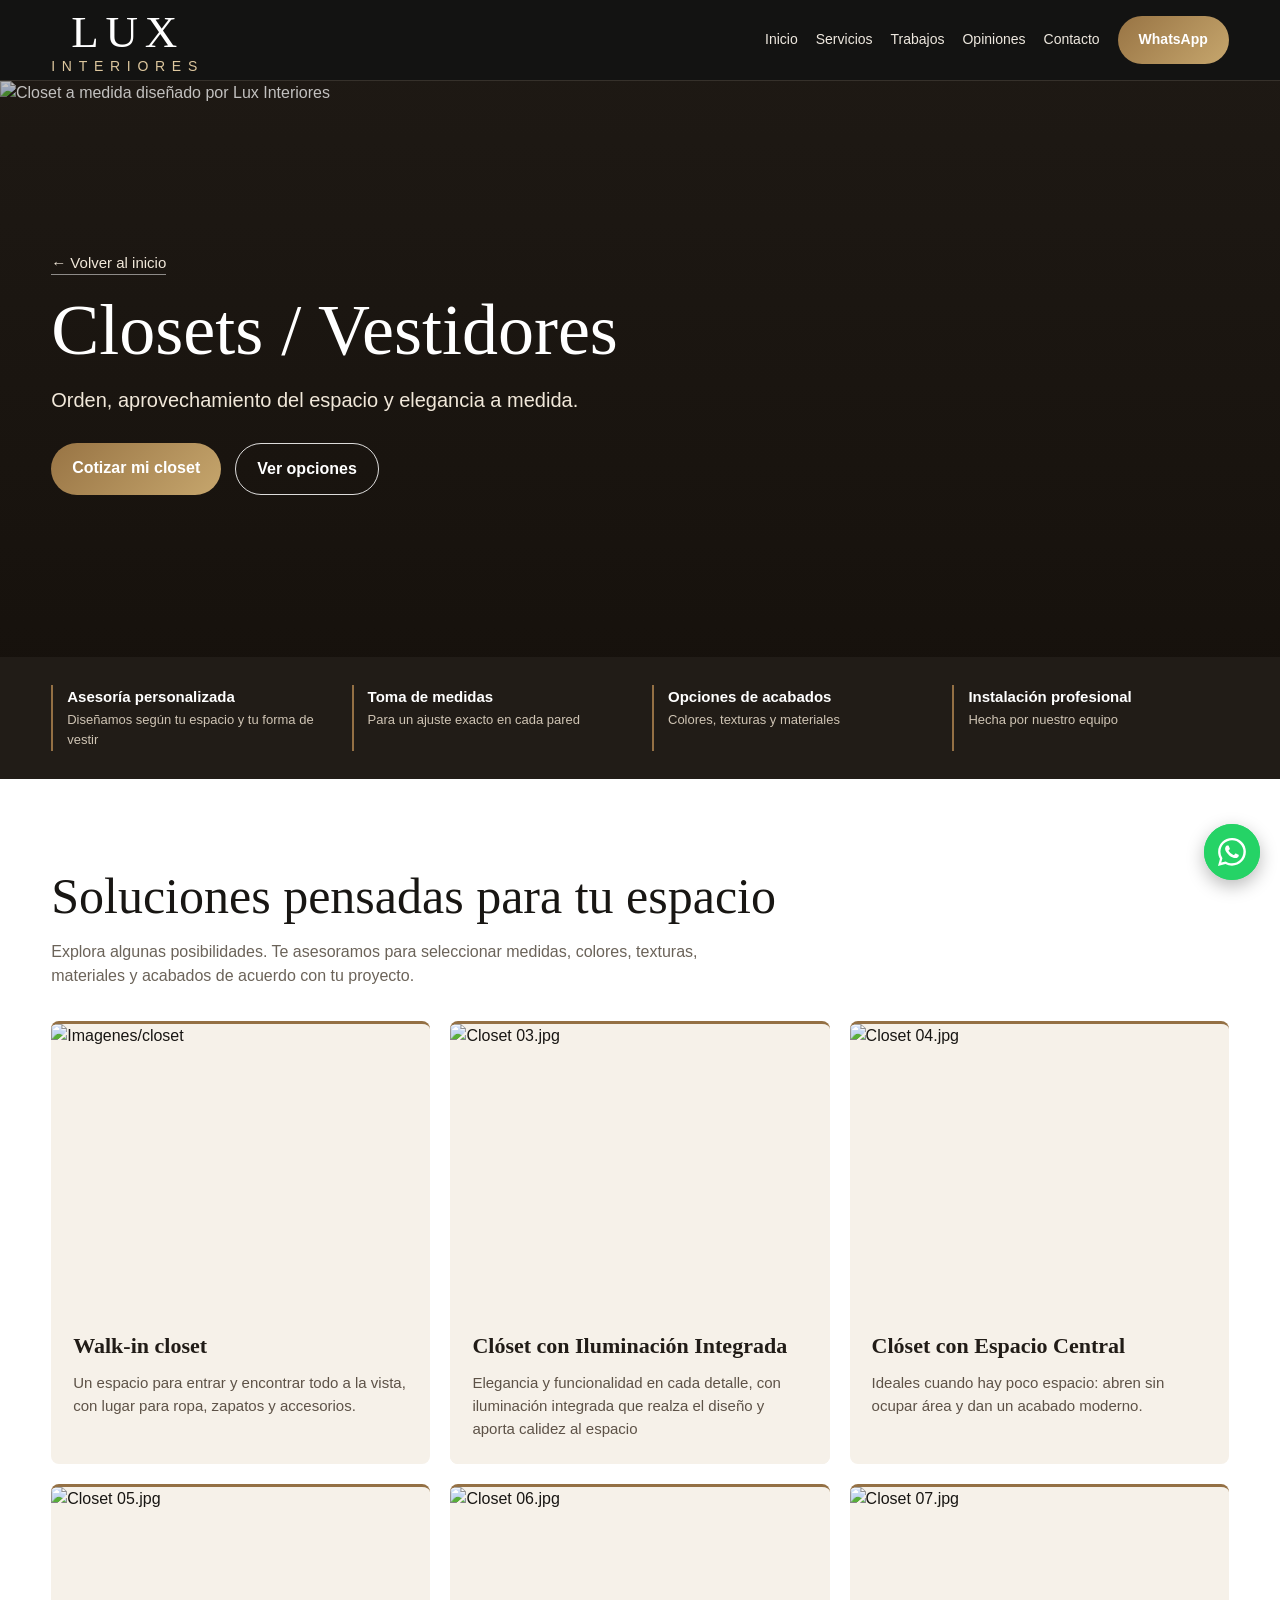
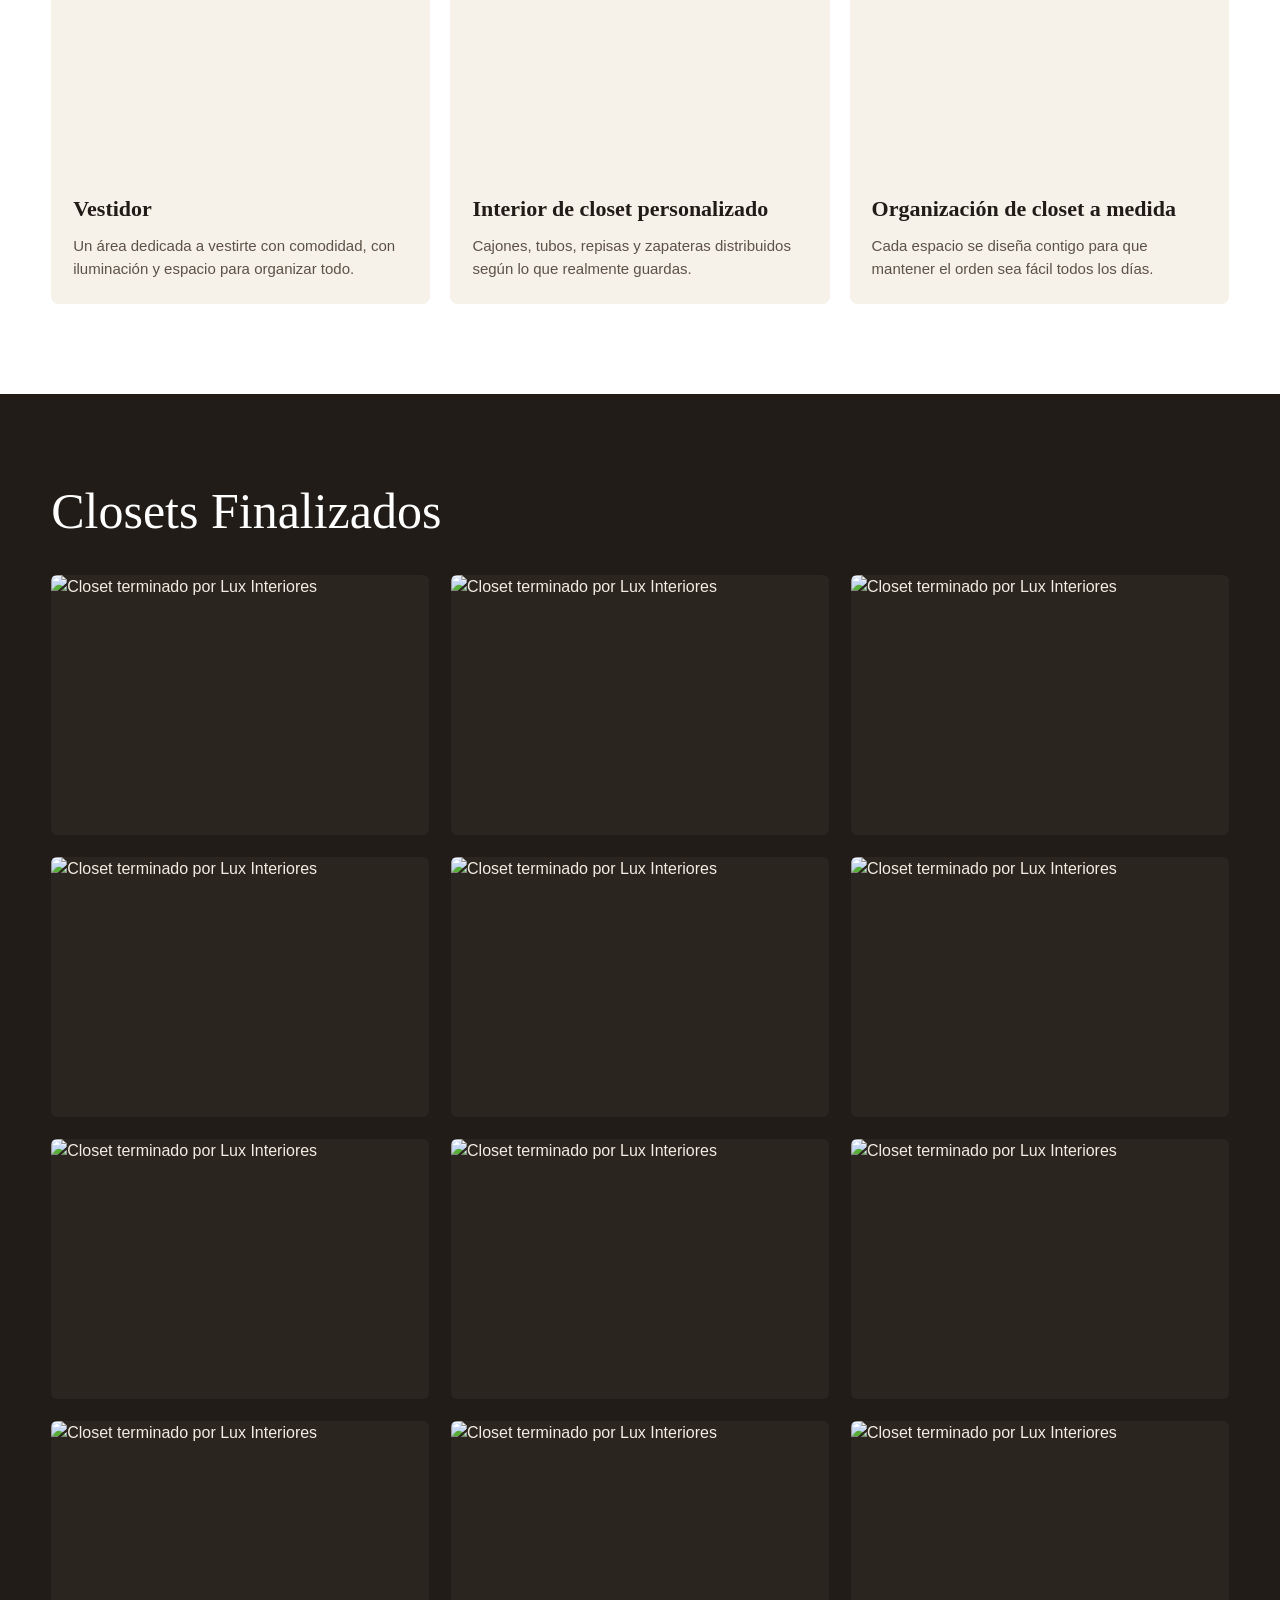
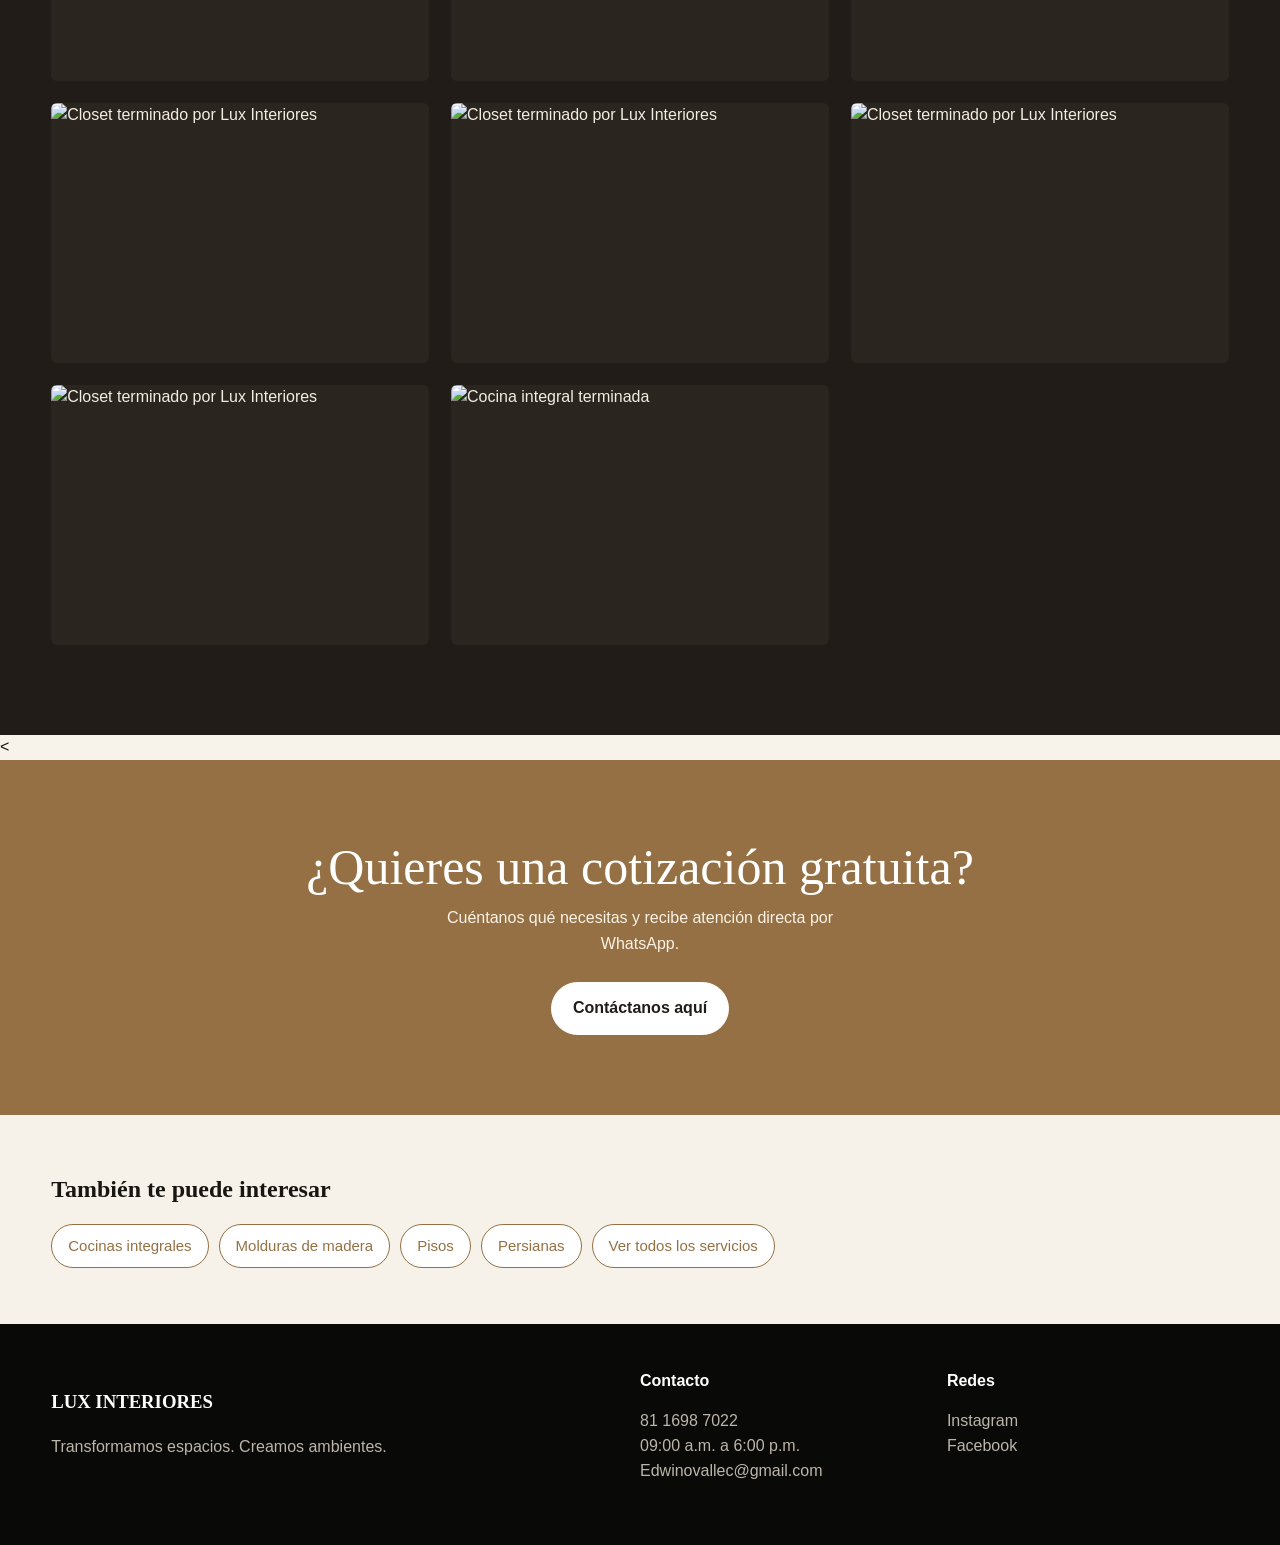
==== closets.html @ bff511b0 "Add files via upload" ====
<!doctype html>
<html lang="es">

<head>
    <meta charset="utf-8">
    <meta name="viewport" content="width=device-width,initial-scale=1">
    <title>Closets y vestidores en Monterrey | Lux Interiores</title>
    <meta name="description" content="Closets, walk-in closets, vestidores y puertas corredizas a la medida en Monterrey. Diseño, fabricación e instalación con Lux Interiores.">
    <link rel="stylesheet" href="styles.css">
    <link rel="stylesheet" href="nuevos-estilos.css">
</head>

<body>
    <header>
        <div class="wrap nav"><a class="logo" href="index.html">LUX<small>INTERIORES</small></a>
            <nav class="menu"><a href="index.html">Inicio</a><a href="index.html#servicios">Servicios</a><a
                    href="index.html#trabajos">Trabajos</a><a href="index.html#opiniones">Opiniones</a><a
                    href="index.html#contacto">Contacto</a><a class="btn" href="https://wa.me/528116987022"
                    target="_blank">WhatsApp</a></nav>
        </div>
    </header>
    <main>
        <section class="lx-hero sub">
            <img class="lx-hero-img" src="Imagenes/Closet 09.jpg" alt="Closet a medida diseñado por Lux Interiores">
            <div class="wrap lx-hero-copy">
                <a class="sp-back" href="index.html">← Volver al inicio</a>
                <h1>Closets / Vestidores</h1>
                <p>Orden, aprovechamiento del espacio y elegancia a medida.</p>
                <div class="lx-hero-btns">
                    <a class="btn" target="_blank"
                        href="https://wa.me/528116987022?text=Hola%2C%20estoy%20interesado%28a%29%20en%20recibir%20informaci%C3%B3n%20y%20una%20cotizaci%C3%B3n%20de%20Closets%20con%20Lux%20Interiores.">Cotizar
                        mi closet</a>
                    <a class="btn lx-outline" href="#opciones">Ver opciones</a>
                </div>
            </div>
        </section>

        <section class="lx-trust">
            <div class="wrap lx-trust-grid">
                <div><b>Asesoría personalizada</b><span>Diseñamos según tu espacio y tu forma de vestir</span></div>
                <div><b>Toma de medidas</b><span>Para un ajuste exacto en cada pared</span></div>
                <div><b>Opciones de acabados</b><span>Colores, texturas y materiales</span></div>
                <div><b>Instalación profesional</b><span>Hecha por nuestro equipo</span></div>
            </div>
        </section>

        <section id="opciones" class="sp-options">
            <div class="wrap">
                <div class="lx-head">
                    <h2>Soluciones pensadas para tu espacio</h2>
                    <p class="lead">Explora algunas posibilidades. Te asesoramos para seleccionar medidas, colores,
                        texturas, materiales y acabados de acuerdo con tu proyecto.</p>
                </div>
                <!-- Fotos de modelos: guarda cada una en Imagenes/ con el nombre indicado (o cambia el src). Mientras no exista, se muestra una foto provisional. -->
                <div class="sp-opts">
                    <article class="sp-opt">
                        <img src="Imagenes/Closet 13.jpg" alt="Imagenes/closet" loading="lazy"
                            onerror="this.onerror=null;this.src='Imagenes/closed'">
                        <div class="sp-opt-body">
                            <h3>Walk-in closet</h3>
                            <p>Un espacio para entrar y encontrar todo a la vista, con lugar para ropa, zapatos y accesorios.</p>
                        </div>
                    </article>
                    <article class="sp-opt">
                        <img src="Imagenes/Closet 11.jpg" alt="Closet 03.jpg" loading="lazy"
                            onerror="this.onerror=null;this.src='Imagenes/Closet 09.jpg'">
                        <div class="sp-opt-body">
                            <h3>Clóset con Iluminación Integrada</h3>
                            <p>Elegancia y funcionalidad en cada detalle, con iluminación integrada que realza el diseño y aporta calidez al espacio</p>
                        </div>
                    </article>
                    <article class="sp-opt">
                        <img src="Imagenes/closed4.jpeg" alt="Closet 04.jpg" loading="lazy"
                            onerror="this.onerror=null;this.src='Imagenes/Closet 09.jpg'">
                        <div class="sp-opt-body">
                            <h3>Clóset con Espacio Central</h3>
                            <p>Ideales cuando hay poco espacio: abren sin ocupar área y dan un acabado moderno.</p>
                        </div>
                    </article>
                    <article class="sp-opt">
                        <img src="Imagenes/Closed1.jpeg" alt="Closet 05.jpg" loading="lazy"
                            onerror="this.onerror=null;this.src='Imagenes/Closet 09.jpg'">
                        <div class="sp-opt-body">
                            <h3>Vestidor</h3>
                            <p>Un área dedicada a vestirte con comodidad, con iluminación y espacio para organizar todo.</p>
                        </div>
                    </article>
                    <article class="sp-opt">
                        <img src="Imagenes/Closet 03.jpeg" alt="Closet 06.jpg" loading="lazy"
                            onerror="this.onerror=null;this.src='Imagenes/Closet 09.jpg'">
                        <div class="sp-opt-body">
                            <h3>Interior de closet personalizado</h3>
                            <p>Cajones, tubos, repisas y zapateras distribuidos según lo que realmente guardas.</p>
                        </div>
                    </article>
                    <article class="sp-opt">
                        <img src="Imagenes/closed2.jpeg" alt="Closet 07.jpg" loading="lazy"
                            onerror="this.onerror=null;this.src='Imagenes/Closet 09.jpg'">
                        <div class="sp-opt-body">
                            <h3>Organización de closet a medida</h3>
                            <p>Cada espacio se diseña contigo para que mantener el orden sea fácil todos los días.</p>
                        </div>
                    </article>
                </div>
            </div>
        </section>

      
        <section class="sp-gallery">
            <div class="wrap">
                <div class="lx-head"><h2>Closets Finalizados</h2></div>
                <div class="nx-gallery">
                    <figure>
                        <img src="Imagenes/Closet 01.jpeg" alt="Closet terminado por Lux Interiores" loading="lazy">
                    </figure>
                      <figure>
                        <img src="Imagenes/Closet 02.jpeg" alt="Closet terminado por Lux Interiores" loading="lazy">
                    </figure>
                      <figure>
                        <img src="Imagenes/Closet 03.jpeg" alt="Closet terminado por Lux Interiores" loading="lazy">
                    </figure>
                      <figure>
                        <img src="Imagenes/Closet 04.jpeg" alt="Closet terminado por Lux Interiores" loading="lazy">
                    </figure>
                      <figure>
                        <img src="Imagenes/Closet 05.jpeg" alt="Closet terminado por Lux Interiores" loading="lazy">
                    </figure>
                      <figure>
                        <img src="Imagenes/Closet 06.jpeg" alt="Closet terminado por Lux Interiores" loading="lazy">
                    </figure>
                      <figure>
                        <img src="Imagenes/Closet 07.jpeg" alt="Closet terminado por Lux Interiores" loading="lazy">
                    </figure>
                      <figure>
                        <img src="Imagenes/Closet 08.jpeg" alt="Closet terminado por Lux Interiores" loading="lazy">
                    </figure>
                     
                      <figure>
                        <img src="Imagenes/Closet 10.jpg" alt="Closet terminado por Lux Interiores" loading="lazy">
                    </figure>
                      <figure>
                        <img src="Imagenes/Closet 11.jpg" alt="Closet terminado por Lux Interiores" loading="lazy">
                    </figure>
                      <figure>
                        <img src="Imagenes/Closet 13.jpg" alt="Closet terminado por Lux Interiores" loading="lazy">
                    </figure>
                      <figure>
                        <img src="Imagenes/Closet 14.jpg" alt="Closet terminado por Lux Interiores" loading="lazy">
                    </figure>
                      <figure>
                        <img src="Imagenes/Closet 15.jpg" alt="Closet terminado por Lux Interiores" loading="lazy">
                    </figure>
                      <figure>
                        <img src="Imagenes/closed11.jpeg" alt="Closet terminado por Lux Interiores" loading="lazy">
                    </figure>
                      <figure>
                        <img src="Imagenes/Closed1.jpeg" alt="Closet terminado por Lux Interiores" loading="lazy">
                    </figure>
                      <figure>
                        <img src="Imagenes/closed2.jpeg" alt="Closet terminado por Lux Interiores" loading="lazy">
                        </figure>
                   <figure>
                        <img src="Imagenes/Lavaneta Closet.jpeg" alt="Cocina integral terminada" loading="lazy">
                    </figure>
                    
                </div>
            </div>
        </section>
      

        <      <section class="sp-cta">
            <div class="wrap">
                <h2>¿Quieres una cotización gratuita?</h2>
                <p>Cuéntanos qué necesitas y recibe atención directa por WhatsApp.</p>
                <a class="btn" target="_blank"
                    href="https://wa.me/528116987022?text=Hola%2C%20estoy%20interesado%28a%29%20en%20recibir%20informaci%C3%B3n%20y%20una%20cotizaci%C3%B3n%20de%20Persianas%20con%20Lux%20Interiores.">Contáctanos
                    aquí</a>
            </div>
        </section>

        <section class="sp-more">
            <div class="wrap">
                <h3>También te puede interesar</h3>
                <div class="sp-chips">
                    <a href="cocinas-integrales.html">Cocinas integrales</a>
                    <a href="molduras-de-madera.html">Molduras de madera</a>
                    <a href="pisos.html">Pisos</a>
                    <a href="persianas.html">Persianas</a>
                    <a href="index.html#servicios">Ver todos los servicios</a>
                </div>
            </div>
        </section>
    </main>
    <footer>
        <div class="wrap foot">
            <div>
                <h3 style="color:#fff;font-family:Georgia">LUX INTERIORES</h3>
                <p>Transformamos espacios. Creamos ambientes.</p>
            </div>
            <div><b style="color:#fff">Contacto</b>
                <p>81 1698 7022<br>09:00 a.m. a 6:00 p.m.<br><a
                        href="mailto:Edwinovallec@gmail.com">Edwinovallec@gmail.com</a></p>
            </div>
            <div><b style="color:#fff">Redes</b>
                <p><a href="https://www.instagram.com/p/DJ2byJESUgr/?utm_source=ig_web_copy_link"
                        target="_blank">Instagram</a><br><a
                        href="https://www.facebook.com/profile.php?id=100089352792945&mibextid=LQQJ4d"
                        target="_blank">Facebook</a></p>
            </div>
        </div>
   </footer><a class="floating" target="_blank"
        href="https://wa.me/528116987022?text=Hola%2C%20estoy%20interesado%28a%29%20en%20recibir%20informaci%C3%B3n%20y%20una%20cotizaci%C3%B3n%20de%20Persianas%20con%20Lux%20Interiores." aria-label="Escríbenos por WhatsApp" title="Escríbenos por WhatsApp"><svg viewBox="0 0 24 24" width="28" height="28" fill="currentColor" aria-hidden="true"><path d="M20.5 3.5A11.8 11.8 0 0 0 12 0C5.4 0 .1 5.3.1 11.9c0 2.1.6 4.1 1.6 5.9L0 24l6.4-1.7a11.9 11.9 0 0 0 5.6 1.4c6.6 0 11.9-5.3 11.9-11.9 0-3.2-1.2-6.2-3.4-8.3zM12 21.7c-1.8 0-3.5-.5-5-1.4l-.4-.2-3.8 1 1-3.7-.2-.4a9.8 9.8 0 0 1-1.5-5.2C2.1 6.4 6.5 2 12 2c2.6 0 5.1 1 6.9 2.9a9.7 9.7 0 0 1 2.9 6.9c0 5.4-4.4 9.9-9.8 9.9zm5.4-7.4c-.3-.1-1.8-.9-2-1s-.5-.1-.7.1-.8 1-.9 1.1-.3.2-.6.1a8 8 0 0 1-4-3.5c-.3-.5.3-.5.9-1.6.1-.2 0-.4 0-.5l-.9-2.1c-.2-.6-.5-.5-.7-.5h-.6c-.2 0-.5.1-.8.4s-1 1-1 2.4 1 2.8 1.2 3 2 3.1 4.9 4.3c1.8.8 2.5.8 3.4.7.5-.1 1.8-.7 2-1.4s.3-1.3.2-1.4-.3-.2-.6-.3z"/></svg></a>
</body>

</html>
---- styles.css ----
:root {
    --cream: #f7f2ea;
    --gold: #b89762;
    --light: #ddc79e;
    --green: #25d366;
    --line: #ded4c5
}

* {
    box-sizing: border-box
}

html {
    scroll-behavior: smooth
}

body {
    margin: 0;
    background: var(--cream);
    color: #181613;
    font-family: Arial, sans-serif;
    line-height: 1.55
}

a {
    text-decoration: none;
    color: inherit
}

.wrap {
    width: min(1180px, 92%);
    margin: auto
}

header {
    position: sticky;
    top: 0;
    z-index: 20;
    background: #0c0c0bf7;
    border-bottom: 1px solid #36312b
}

.nav {
    min-height: 80px;
    display: flex;
    align-items: center;
    justify-content: space-between;
    gap: 20px
}

.logo {
    color: #fff;
    font: 45px Georgia, serif;
    display: block;
    text-align: center;
    
    letter-spacing: .15em
    
}

.logo small {
    display: block;
    text-align: center;
    font: 14px Arial;
    letter-spacing: .48em;
    color: var(--light)
}

.menu {
    display: flex;
    gap: 18px;
    align-items: center;
    color: #eee8df;
    font-size: 14px
}

.btn {
    display: inline-block;
    border-radius: 999px;
    padding: 13px 21px;
    background: linear-gradient(135deg, #987444, #c6a66d);
    color: #fff !important;
    font-weight: 700
}

.hero {
    min-height: 590px;
    display: flex;
    align-items: center;
    color: #fff;
    position: relative;
    overflow: hidden;
    background: radial-gradient(circle at 80% 30%, #d8bd8c38, transparent 25%), linear-gradient(120deg, #090908, #28231e 55%, #776650)
}

.hero:after {
    content: 'LUX';
    position: absolute;
    right: 3%;
    bottom: -70px;
    font: 220px Georgia;
    color: #ffffff08
}

.copy {
    position: relative;
    z-index: 2;
    max-width: 780px
}

.kicker {
    text-transform: uppercase;
    letter-spacing: .3em;
    font-size: 11px;
    color: var(--light)
}

h1 {
    font: 400 clamp(46px, 7vw, 82px)/1 Georgia, serif;
    margin: 18px 0
}

h2 {
    font: 400 clamp(33px, 4vw, 50px)/1.1 Georgia, serif
}

.lead {
    max-width: 700px;
    color: #6b6359
}

.hero .lead {
    color: #eee6db;
    font-size: 19px
}

section {
    padding: 78px 0
}

.grid {
    display: grid;
    grid-template-columns: repeat(3, 1fr);
    gap: 18px;
    margin-top: 35px
}

.card {
    min-height: 230px;
    padding: 25px;
    border-radius: 22px;
    color: #fff;
    display: flex;
    align-items: flex-end;
    background: linear-gradient(145deg, #baa381, #483e34);
    box-shadow: 0 16px 34px #352b201b
}

.card:nth-child(even) {
    background: linear-gradient(145deg, #cbbba2, #6c5943)
}

.card b {
    font: 27px Georgia, serif
}

.features {
    display: grid;
    grid-template-columns: repeat(4, 1fr);
    gap: 12px;
    margin: 30px 0
}

.feature {
    padding: 20px;
    background: #fff;
    border: 1px solid var(--line);
    border-radius: 15px
}

.cta {
    padding: 34px;
    border-radius: 26px;
    background: linear-gradient(135deg, #15130f, #393127);
    color: #fff
}

.back {
    color: #cda66f;
    font-weight: bold
}

.contact {
    display: grid;
    grid-template-columns: 1fr 1fr;
    gap: 25px
}

.contact-box {
    padding: 28px;
    border-radius: 22px;
    background: #fff
}

.row {
    padding: 12px 0;
    border-bottom: 1px solid var(--line)
}

footer {
    background: #090908;
    color: #bdb5a9;
    padding: 45px 0
}

.foot {
    display: grid;
    grid-template-columns: 2fr 1fr 1fr;
    gap: 25px
}

.floating {
    position: fixed;
    right: 20px;
    bottom: 20px;
    padding: 14px 18px;
    border-radius: 999px;
    background: var(--green);
    color: #073c1d;
    font-weight: 800;
    box-shadow: 0 10px 28px #0004
}

@media(max-width:800px) {
    .menu a:not(.btn) {
        display: none
    }

    .grid {
        grid-template-columns: repeat(2, 1fr)
    }

    .features,
    .contact {
        grid-template-columns: 1fr 1fr
    }

    .foot {
        grid-template-columns: 1fr 1fr
    }
}

@media(max-width:540px) {

    .grid,
    .features,
    .contact,
    .foot {
        grid-template-columns: 1fr
    }

    .hero {
        min-height: 540px
    }

    .hero:after {
        font-size: 135px
    }

    .logo {
        font-size: 33px
    }

    section {
        padding: 58px 0
    }
}

.card {
    position: relative;
    overflow: hidden;
}

.card img {
    position: absolute;

    width: 100%;
    height: 100%;

    top: 0;
    left: 0;

    object-fit: cover;

    z-index: 0;
}

.card::after {
    content: "";

    position: absolute;

    top: 0;
    left: 0;

    width: 100%;
    height: 100%;

    background: linear-gradient(to top,
            rgba(0, 0, 0, 0.75),
            rgba(0, 0, 0, 0.05));

    z-index: 1;
}

.card b {
    position: relative;
    z-index: 2;
}


/* Imagen dentro de las tarjetas */

.card {
    position: relative;
    overflow: hidden;
}

*card img {
    position: absolute;

    top: 0;
    left: 0;

    width: 100%;
    height: 100%;

    object-fit: cover;

    z-index: 0;
}

/* Degradado para poder leer el nombre */

.card::after {
    content: "";

    position: absolute;

    top: 0;
    left: 0;

    width: 100%;
    height: 100%;

    background: linear-gradient(to top,
            rgba(0, 0, 0, 0.80) 0%,
            rgba(0, 0, 0, 0.20) 60%,
            rgba(0, 0, 0, 0.05) 100%);

    z-index: 1;
}

/* Mantener el nombre encima de la fotografía */

.card b {
    position: relative;
    z-index: 2;

    color: white;
}

/* Imagen dentro de las tarjetas */

.card {
    position: relative;
    overflow: hidden;
}

.card img {
    position: absolute;
    top: 0;
    left: 0;

    width: 100%;
    height: 100%;

    object-fit: cover;
    object-position: center;

    z-index: 0;
}

/* Oscurecer un poco la imagen para leer el título */

.card:has(img)::after {
    content: "";

    position: absolute;
    inset: 0;

    background: linear-gradient(to top,
            rgba(0, 0, 0, 0.75),
            rgba(0, 0, 0, 0.05));

    z-index: 1;
}

/* Nombre encima de la imagen */

.card b {
    position: relative;
    z-index: 2;

    color: white;
}

.card {
    position: relative;
    overflow: hidden;
}

.card img {
    position: absolute;
    top: 0;
    left: 0;

    width: 100%;
    height: 100%;

    object-fit: cover;
    object-position: center;

    z-index: 0;
}

.card b {
    position: relative;
    z-index: 2;
    color: white;
}

.card:has(img)::after {
    content: "";

    position: absolute;
    inset: 0;

    background: linear-gradient(to top,
            rgba(0, 0, 0, 0.75),
            rgba(0, 0, 0, 0.05));

    z-index: 1;
}

/* ===== Lux Interiores · estilos de las secciones nuevas ===== */
/* Guarda este archivo junto a styles.css (ya está enlazado en index.html) */

/* --- Conoce más de nuestro trabajo --- */
.nx-about {
    padding: 80px 0;
}

.nx-about-grid {
    display: grid;
    grid-template-columns: 1.1fr 1fr;
    gap: 48px;
    align-items: center;
}

.nx-about-text p {
    line-height: 1.7;
    max-width: 60ch;
}

.nx-points {
    list-style: none;
    padding: 0;
    margin: 20px 0 28px;
}

.nx-points li {
    padding: 10px 0 10px 18px;
    border-left: 3px solid #947044;
    margin-bottom: 10px;
    line-height: 1.5;
}

.nx-about-img img {
    width: 100%;
    height: 440px;
    object-fit: cover;
    display: block;
    border-radius: 6px;
}

/* --- Nuestro trabajo realizado --- */
.nx-works {
    padding: 80px 0;
    background: #f7f4ef;
}

.nx-gallery {
    display: grid;
    grid-template-columns: repeat(3, 1fr);
    gap: 16px;
    margin-top: 32px;
}

.nx-gallery figure {
    margin: 0;
    position: relative;
    overflow: hidden;
    border-radius: 6px;
}

.nx-gallery img {
    width: 100%;
    height: 280px;
    object-fit: cover;
    display: block;
    transition: transform .4s ease;
}

.nx-gallery figure:hover img {
    transform: scale(1.05);
}

.nx-gallery figcaption {
    position: absolute;
    left: 0;
    right: 0;
    bottom: 0;
    padding: 28px 16px 12px;
    color: #fff;
    font-weight: 600;
    background: linear-gradient(transparent, rgba(0, 0, 0, .65));
}

/* --- Contacto: info + mapa --- */
.nx-contact {
    display: grid;
    grid-template-columns: 1fr 1.2fr;
    gap: 32px;
    margin-top: 28px;
    align-items: stretch;
}

.nx-info .row {
    padding: 12px 0;
    border-bottom: 1px solid #e6e0d6;
    line-height: 1.5;
}

.nx-actions {
    display: flex;
    flex-wrap: wrap;
    gap: 12px;
    margin: 24px 0;
}

.nx-wa {
    display: inline-flex;
    align-items: center;
    gap: 8px;
}

.nx-ghost {
    background: transparent;
    color: #947044;
    border: 1px solid #947044;
}

.nx-ghost:hover {
    background: #947044;
    color: #fff;
}

.nx-social {
    display: flex;
    align-items: center;
    gap: 12px;
}

.nx-social span {
    font-weight: 600;
    margin-right: 4px;
}

.nx-social a {
    width: 44px;
    height: 44px;
    display: inline-flex;
    align-items: center;
    justify-content: center;
    border-radius: 50%;
    border: 1px solid #947044;
    color: #947044;
    transition: background .2s, color .2s;
}

.nx-social a:hover {
    background: #947044;
    color: #fff;
}

.nx-map {
    min-height: 380px;
    border-radius: 6px;
    overflow: hidden;
}

.nx-map iframe {
    width: 100%;
    height: 100%;
    min-height: 380px;
    border: 0;
    display: block;
}

/* --- Responsive --- */
@media (max-width: 860px) {

    .nx-about-grid,
    .nx-contact {
        grid-template-columns: 1fr;
    }

    .nx-about-img img {
        height: 300px;
    }

    .nx-gallery {
        grid-template-columns: repeat(2, 1fr);
    }

    .nx-gallery img {
        height: 220px;
    }
}

@media (max-width: 520px) {
    .nx-gallery {
        grid-template-columns: 1fr;
    }
}

/* ===== Lux Interiores · estilos de las secciones nuevas ===== */
/* Va junto a styles.css (ya está enlazado en index.html) */

:root {
    --nx-gold: #947044;
    --nx-gold-light: #c9a574;
    --nx-cream: #f6f1e9;
    --nx-dark: #211c17;
    --nx-line: #e6dccd;
}

/* ---------- Ritmo de fondos: cada sección se distingue ---------- */
#servicios {
    background: #fff;
    padding: 80px 0;
}

.nx-about {
    background: var(--nx-cream);
    padding: 90px 0;
}

.nx-works {
    background: var(--nx-dark);
    color: #f3ece2;
    padding: 90px 0;
}

.nx-quote {
    background: var(--nx-gold);
    color: #fff;
    padding: 90px 0;
}

.nx-contacto {
    background: var(--nx-cream);
    padding: 90px 0;
}

.nx-works h2,
.nx-quote h2 {
    color: #fff;
}

.nx-works .lead {
    color: #cfc4b4;
}

.nx-works .kicker {
    color: var(--nx-gold-light) !important;
}

.nx-quote .kicker {
    color: #f3e3c9;
}

/* ---------- Conoce más de nuestro trabajo ---------- */
.nx-about-grid {
    display: grid;
    grid-template-columns: 1.1fr 1fr;
    gap: 56px;
    align-items: center;
}

.nx-about-text p {
    line-height: 1.7;
    max-width: 60ch;
}

.nx-points {
    list-style: none;
    padding: 0;
    margin: 22px 0 30px;
}

.nx-points li {
    padding: 8px 0 8px 18px;
    border-left: 3px solid var(--nx-gold);
    margin-bottom: 10px;
    line-height: 1.5;
}

.nx-about-img img {
    width: 100%;
    height: 440px;
    object-fit: cover;
    display: block;
    border-radius: 6px;
    box-shadow: 18px 18px 0 var(--nx-line);
}

/* ---------- Proyectos realizados ---------- */
.nx-gallery {
    display: grid;
    grid-template-columns: repeat(3, 1fr);
    gap: 22px;
    margin-top: 36px;
}

.nx-gallery figure {
    margin: 0;
    background: #2b251f;
    border-radius: 6px;
    overflow: hidden;
}

.nx-gallery img {
    width: 100%;
    height: 260px;
    object-fit: cover;
    display: block;
    transition: transform .4s ease;
}

.nx-gallery figure:hover img {
    transform: scale(1.04);
}

.nx-gallery figure {
    overflow: hidden;
}

.nx-gallery figcaption {
    padding: 14px 16px 16px;
    display: flex;
    flex-direction: column;
    gap: 4px;
    position: relative;
    background: #2b251f;
}

.nx-gallery figcaption strong {
    font-size: 17px;
    color: #fff;
    font-weight: 600;
}

.nx-gallery figcaption span {
    display: inline-flex;
    align-items: center;
    gap: 6px;
    font-size: 14px;
    color: var(--nx-gold-light);
}

/* ---------- Formulario de cotización ---------- */
.nx-quote-grid {
    display: grid;
    grid-template-columns: 1fr 1.1fr;
    gap: 56px;
    align-items: center;
}

.nx-quote-text p {
    line-height: 1.7;
    max-width: 46ch;
    color: #fbf3e6;
}

.nx-steps {
    margin: 24px 0 0;
    padding-left: 20px;
    line-height: 1.9;
    color: #fbf3e6;
}

.nx-form {
    background: #fff;
    color: #2b2b2b;
    padding: 32px;
    border-radius: 8px;
    box-shadow: 0 20px 50px rgba(0, 0, 0, .25);
    display: grid;
    gap: 16px;
}

.nx-form h3 {
    margin: 0 0 4px;
    font-family: Georgia, serif;
    font-size: 26px;
    color: var(--nx-dark);
}

.nx-form label {
    display: grid;
    gap: 6px;
    font-size: 14px;
    font-weight: 600;
    color: #4a4036;
}

.nx-form input,
.nx-form select,
.nx-form textarea {
    font: inherit;
    font-weight: 400;
    color: #222;
    padding: 12px 14px;
    border: 1px solid #d9cfc0;
    border-radius: 6px;
    background: #fdfbf8;
    width: 100%;
    box-sizing: border-box;
}

.nx-form input:focus,
.nx-form select:focus,
.nx-form textarea:focus {
    outline: 2px solid var(--nx-gold);
    outline-offset: 1px;
    border-color: var(--nx-gold);
}

.nx-form textarea {
    resize: vertical;
}

.nx-form-row {
    display: grid;
    grid-template-columns: 1fr 1fr;
    gap: 16px;
}

.nx-form .btn {
    border: 0;
    cursor: pointer;
    justify-self: start;
    background: var(--nx-gold);
    color: #fff;
}

.nx-form .btn:hover {
    background: var(--nx-dark);
}

.nx-form-note {
    margin: 0;
    min-height: 1.2em;
    font-size: 14px;
}

.nx-form-note.error {
    color: #b3261e;
}

.nx-form-note.ok {
    color: #2e6b3a;
}

/* ---------- Contacto: una sola tarjeta armoniosa ---------- */
.nx-contacto-head {
    text-align: center;
    margin-bottom: 36px;
}

.nx-contacto-head .lead {
    margin: 8px auto 0;
}

.nx-card {
    display: grid;
    grid-template-columns: 1.1fr 1fr;
    background: #fff;
    border-radius: 10px;
    overflow: hidden;
    box-shadow: 0 18px 45px rgba(60, 40, 15, .15);
}

.nx-map {
    min-height: 460px;
}

.nx-map iframe {
    width: 100%;
    height: 100%;
    min-height: 460px;
    border: 0;
    display: block;
}

.nx-info {
    padding: 36px;
    display: flex;
    flex-direction: column;
    gap: 24px;
}

.nx-list {
    list-style: none;
    margin: 0;
    padding: 0;
    display: grid;
    gap: 18px;
}

.nx-list li {
    display: flex;
    gap: 14px;
    align-items: flex-start;
}

.nx-list li div {
    display: flex;
    flex-direction: column;
    line-height: 1.45;
}

.nx-list b {
    color: var(--nx-dark);
}

.nx-list span {
    color: #5d5247;
}

.nx-list a {
    color: var(--nx-gold);
}

.nx-ico {
    flex: 0 0 42px;
    height: 42px;
    border-radius: 50%;
    background: var(--nx-cream);
    color: var(--nx-gold);
    display: inline-flex;
    align-items: center;
    justify-content: center;
}

.nx-actions {
    display: flex;
    flex-wrap: wrap;
    gap: 12px;
}

.nx-wa {
    display: inline-flex;
    align-items: center;
    gap: 8px;
}

.nx-ghost {
    background: transparent;
    color: var(--nx-gold);
    border: 1px solid var(--nx-gold);
}

.nx-ghost:hover {
    background: var(--nx-gold);
    color: #fff;
}

.nx-social {
    display: flex;
    align-items: center;
    gap: 12px;
    padding-top: 20px;
    border-top: 1px solid var(--nx-line);
}

.nx-social span {
    font-weight: 600;
    margin-right: 4px;
    color: var(--nx-dark);
}

.nx-social a {
    width: 44px;
    height: 44px;
    display: inline-flex;
    align-items: center;
    justify-content: center;
    border-radius: 50%;
    border: 1px solid var(--nx-gold);
    color: var(--nx-gold);
    transition: background .2s, color .2s;
}

.nx-social a:hover {
    background: var(--nx-gold);
    color: #fff;
}

/* ---------- Responsive ---------- */
@media (max-width: 900px) {

    .nx-about-grid,
    .nx-quote-grid,
    .nx-card {
        grid-template-columns: 1fr;
    }

    .nx-about-img img {
        height: 300px;
        box-shadow: none;
    }

    .nx-gallery {
        grid-template-columns: repeat(2, 1fr);
    }

    .nx-map,
    .nx-map iframe {
        min-height: 300px;
    }

    .nx-info {
        padding: 26px;
    }
}

@media (max-width: 560px) {
    .nx-gallery {
        grid-template-columns: 1fr;
    }

    .nx-form {
        padding: 22px;
    }

    .nx-form-row {
        grid-template-columns: 1fr;
    }
}

/* ===== Lux Interiores · estilos de las secciones nuevas ===== */
/* Va junto a styles.css (ya está enlazado en index.html) */

:root {
    --nx-gold: #947044;
    --nx-gold-light: #c9a574;
    --nx-cream: #f6f1e9;
    --nx-dark: #211c17;
    --nx-line: #e6dccd;
}

/* ---------- Ritmo de fondos: cada sección se distingue ---------- */
#servicios {
    background: #fff;
    padding: 80px 0;
}

.nx-about {
    background: var(--nx-cream);
    padding: 90px 0;
}

.nx-works {
    background: var(--nx-dark);
    color: #f3ece2;
    padding: 90px 0;
}

.nx-quote {
    background: var(--nx-gold);
    color: #fff;
    padding: 90px 0;
}

.nx-contacto {
    background: var(--nx-cream);
    padding: 90px 0;
}

.nx-works h2,
.nx-quote h2 {
    color: #fff;
}

.nx-works .lead {
    color: #cfc4b4;
}

.nx-works .kicker {
    color: var(--nx-gold-light) !important;
}

.nx-quote .kicker {
    color: #f3e3c9;
}

/* ---------- Conoce más de nuestro trabajo ---------- */
.nx-about-grid {
    display: grid;
    grid-template-columns: 1.1fr 1fr;
    gap: 56px;
    align-items: center;
}

.nx-about-text p {
    line-height: 1.7;
    max-width: 60ch;
}

.nx-points {
    list-style: none;
    padding: 0;
    margin: 22px 0 30px;
}

.nx-points li {
    padding: 8px 0 8px 18px;
    border-left: 3px solid var(--nx-gold);
    margin-bottom: 10px;
    line-height: 1.5;
}

.nx-about-img img {
    width: 100%;
    height: 440px;
    object-fit: cover;
    display: block;
    border-radius: 6px;
    box-shadow: 18px 18px 0 var(--nx-line);
}

/* ---------- Proyectos realizados ---------- */
.nx-gallery {
    display: grid;
    grid-template-columns: repeat(3, 1fr);
    gap: 22px;
    margin-top: 36px;
}

.nx-gallery figure {
    margin: 0;
    background: #2b251f;
    border-radius: 6px;
    overflow: hidden;
}

.nx-gallery img {
    width: 100%;
    height: 260px;
    object-fit: cover;
    display: block;
    transition: transform .4s ease;
}

.nx-gallery figure:hover img {
    transform: scale(1.04);
}

.nx-gallery figure {
    overflow: hidden;
}

.nx-gallery figcaption {
    padding: 14px 16px 16px;
    display: flex;
    flex-direction: column;
    gap: 4px;
    position: relative;
    background: #2b251f;
}

.nx-gallery figcaption strong {
    font-size: 17px;
    color: #fff;
    font-weight: 600;
}

.nx-gallery figcaption span {
    display: inline-flex;
    align-items: center;
    gap: 6px;
    font-size: 14px;
    color: var(--nx-gold-light);
}

/* ---------- Formulario de cotización ---------- */
.nx-quote-grid {
    display: grid;
    grid-template-columns: 1fr 1.1fr;
    gap: 56px;
    align-items: center;
}

.nx-quote-text p {
    line-height: 1.7;
    max-width: 46ch;
    color: #fbf3e6;
}

.nx-steps {
    margin: 24px 0 0;
    padding-left: 20px;
    line-height: 1.9;
    color: #fbf3e6;
}

.nx-form {
    background: #fff;
    color: #2b2b2b;
    padding: 32px;
    border-radius: 8px;
    box-shadow: 0 20px 50px rgba(0, 0, 0, .25);
    display: grid;
    gap: 16px;
}

.nx-form h3 {
    margin: 0 0 4px;
    font-family: Georgia, serif;
    font-size: 26px;
    color: var(--nx-dark);
}

.nx-form label {
    display: grid;
    gap: 6px;
    font-size: 14px;
    font-weight: 600;
    color: #4a4036;
}

.nx-form input,
.nx-form select,
.nx-form textarea {
    font: inherit;
    font-weight: 400;
    color: #222;
    padding: 12px 14px;
    border: 1px solid #d9cfc0;
    border-radius: 6px;
    background: #fdfbf8;
    width: 100%;
    box-sizing: border-box;
}

.nx-form input:focus,
.nx-form select:focus,
.nx-form textarea:focus {
    outline: 2px solid var(--nx-gold);
    outline-offset: 1px;
    border-color: var(--nx-gold);
}

.nx-form textarea {
    resize: vertical;
}

.nx-form-row {
    display: grid;
    grid-template-columns: 1fr 1fr;
    gap: 16px;
}

.nx-form .btn {
    border: 0;
    cursor: pointer;
    justify-self: start;
    background: var(--nx-gold);
    color: #fff;
}

.nx-form .btn:hover {
    background: var(--nx-dark);
}

.nx-form-note {
    margin: 0;
    min-height: 1.2em;
    font-size: 14px;
}

.nx-form-note.error {
    color: #b3261e;
}

.nx-form-note.ok {
    color: #2e6b3a;
}

/* ---------- Contacto: una sola tarjeta armoniosa ---------- */
.nx-contacto-head {
    text-align: center;
    margin-bottom: 36px;
}

.nx-contacto-head .lead {
    margin: 8px auto 0;
}

.nx-card {
    display: grid;
    grid-template-columns: 1.1fr 1fr;
    background: #fff;
    border-radius: 10px;
    overflow: hidden;
    box-shadow: 0 18px 45px rgba(60, 40, 15, .15);
}

.nx-map {
    min-height: 460px;
}

.nx-map iframe {
    width: 100%;
    height: 100%;
    min-height: 460px;
    border: 0;
    display: block;
}

.nx-info {
    padding: 36px;
    display: flex;
    flex-direction: column;
    gap: 24px;
}

.nx-list {
    list-style: none;
    margin: 0;
    padding: 0;
    display: grid;
    gap: 18px;
}

.nx-list li {
    display: flex;
    gap: 14px;
    align-items: flex-start;
}

.nx-list li div {
    display: flex;
    flex-direction: column;
    line-height: 1.45;
}

.nx-list b {
    color: var(--nx-dark);
}

.nx-list span {
    color: #5d5247;
}

.nx-list a {
    color: var(--nx-gold);
}

.nx-ico {
    flex: 0 0 42px;
    height: 42px;
    border-radius: 50%;
    background: var(--nx-cream);
    color: var(--nx-gold);
    display: inline-flex;
    align-items: center;
    justify-content: center;
}

.nx-actions {
    display: flex;
    flex-wrap: wrap;
    gap: 12px;
}

.nx-wa {
    display: inline-flex;
    align-items: center;
    gap: 8px;
}

.nx-ghost {
    background: transparent;
    color: var(--nx-gold);
    border: 1px solid var(--nx-gold);
}

.nx-ghost:hover {
    background: var(--nx-gold);
    color: #fff;
}

.nx-social {
    display: flex;
    align-items: center;
    gap: 12px;
    padding-top: 20px;
    border-top: 1px solid var(--nx-line);
}

.nx-social span {
    font-weight: 600;
    margin-right: 4px;
    color: var(--nx-dark);
}

.nx-social a {
    width: 44px;
    height: 44px;
    display: inline-flex;
    align-items: center;
    justify-content: center;
    border-radius: 50%;
    border: 1px solid var(--nx-gold);
    color: var(--nx-gold);
    transition: background .2s, color .2s;
}

.nx-social a:hover {
    background: var(--nx-gold);
    color: #fff;
}

/* ---------- Responsive ---------- */
@media (max-width: 900px) {

    .nx-about-grid,
    .nx-quote-grid,
    .nx-card {
        grid-template-columns: 1fr;
    }

    .nx-about-img img {
        height: 300px;
        box-shadow: none;
    }

    .nx-gallery {
        grid-template-columns: repeat(2, 1fr);
    }

    .nx-map,
    .nx-map iframe {
        min-height: 300px;
    }

    .nx-info {
        padding: 26px;
    }
}

@media (max-width: 560px) {
    .nx-gallery {
        grid-template-columns: 1fr;
    }

    .nx-form {
        padding: 22px;
    }

    .nx-form-row {
        grid-template-columns: 1fr;
    }
}


/* =====================================================
   NUEVA DIRECCIÓN: galería primero + confianza
   ===================================================== */

.lx-head {
    margin-bottom: 32px;
}

.lx-head h2 {
    margin: 0 0 6px;
}

/* ---- Portada con foto a pantalla completa ---- */
.lx-hero {
    position: relative;
    min-height: 86vh;
    display: flex;
    align-items: flex-end;
    color: #fff;
    background: var(--nx-dark);
    overflow: hidden;
}

.lx-hero-img {
    position: absolute;
    inset: 0;
    width: 100%;
    height: 100%;
    object-fit: cover;
}

.lx-hero::after {
    content: "";
    position: absolute;
    inset: 0;
    background: linear-gradient(180deg, rgba(20, 15, 10, .25) 0%, rgba(20, 15, 10, .8) 100%);
}

.lx-hero-copy {
    position: relative;
    z-index: 1;
    padding-top: 80px;
    padding-bottom: 72px;
}

.lx-hero h1 {
    font-family: Georgia, serif;
    font-size: clamp(38px, 6vw, 72px);
    line-height: 1.05;
    margin: 0 0 16px;
    max-width: 16ch;
    color: #fff;
}

.lx-hero p {
    font-size: clamp(16px, 2vw, 20px);
    max-width: 52ch;
    margin: 0 0 28px;
    color: #f1e8da;
    line-height: 1.5;
}

.lx-hero-btns {
    display: flex;
    flex-wrap: wrap;
    gap: 14px;
}

.lx-outline {
    background: transparent;
    color: #fff;
    border: 1px solid rgba(255, 255, 255, .8);
}

.lx-outline:hover {
    background: #fff;
    color: var(--nx-dark);
}

/* ---- Franja de confianza ---- */
.lx-trust {
    background: var(--nx-dark);
    color: #fff;
    padding: 28px 0;
}

.lx-trust-grid {
    display: grid;
    grid-template-columns: repeat(4, 1fr);
    gap: 24px;
}

.lx-trust-grid div {
    display: flex;
    flex-direction: column;
    gap: 2px;
    padding-left: 14px;
    border-left: 2px solid var(--nx-gold);
}

.lx-trust-grid b {
    font-size: 15px;
}

.lx-trust-grid span {
    font-size: 13px;
    color: #cfc4b4;
}

/* ---- Mosaico de servicios ---- */
.lx-servicios {
    background: #fff;
    padding: 90px 0;
}

.lx-mosaic {
    display: grid;
    grid-template-columns: repeat(4, 1fr);
    grid-auto-rows: 210px;
    grid-auto-flow: dense;
    gap: 12px;
}

.lx-tile {
    position: relative;
    overflow: hidden;
    border-radius: 6px;
    display: block;
    background: var(--nx-dark);
}

.lx-tile img {
    width: 100%;
    height: 100%;
    object-fit: cover;
    display: block;
    transition: transform .5s ease;
}

.lx-tile::after {
    content: "";
    position: absolute;
    inset: 0;
    background: linear-gradient(transparent 45%, rgba(20, 15, 10, .75));
}

.lx-tile span {
    position: absolute;
    left: 16px;
    bottom: 14px;
    z-index: 1;
    color: #fff;
    font-family: Georgia, serif;
    font-size: 20px;
}

.lx-tile:hover img,
.lx-tile:focus-visible img {
    transform: scale(1.06);
}

.lx-tile.big {
    grid-column: span 2;
    grid-row: span 2;
}

.lx-tile.wide {
    grid-column: span 2;
}

.lx-tile.tall {
    grid-row: span 2;
}

/* ---- Antes y después ---- */
.lx-ba-sec {
    background: var(--nx-cream);
    padding: 90px 0;
}

.lx-ba {
    position: relative;
    max-width: 900px;
    margin: 0 auto;
    aspect-ratio: 16 / 9;
    overflow: hidden;
    border-radius: 8px;
    box-shadow: 0 18px 45px rgba(60, 40, 15, .2);
    user-select: none;
}

.lx-ba img {
    position: absolute;
    inset: 0;
    width: 100%;
    height: 100%;
    object-fit: cover;
}

.lx-ba-before {
    clip-path: inset(0 calc(100% - var(--pos)) 0 0);
    filter: grayscale(1) brightness(.75);
}

/* quita el filter al usar la foto real de "antes" */
.lx-ba-line {
    position: absolute;
    top: 0;
    bottom: 0;
    left: var(--pos);
    width: 3px;
    background: #fff;
    transform: translateX(-50%);
    pointer-events: none;
}

.lx-ba-line i {
    position: absolute;
    top: 50%;
    left: 50%;
    width: 44px;
    height: 44px;
    border-radius: 50%;
    background: #fff;
    transform: translate(-50%, -50%);
    box-shadow: 0 2px 10px rgba(0, 0, 0, .35);
}

.lx-ba-line i::before {
    content: "‹ ›";
    position: absolute;
    inset: 0;
    display: flex;
    align-items: center;
    justify-content: center;
    color: var(--nx-gold);
    font-weight: 700;
    letter-spacing: 2px;
}

.lx-ba input {
    position: absolute;
    inset: 0;
    width: 100%;
    height: 100%;
    opacity: 0;
    cursor: ew-resize;
    margin: 0;
}

.lx-ba-tag {
    position: absolute;
    top: 14px;
    padding: 5px 12px;
    border-radius: 20px;
    background: rgba(20, 15, 10, .7);
    color: #fff;
    font-size: 13px;
    pointer-events: none;
}

.lx-ba-tag.l {
    left: 14px;
}

.lx-ba-tag.r {
    right: 14px;
}

/* ---- Fondos del resto de secciones ---- */
.nx-about {
    background: #fff;
}

.nx-about-img img {
    box-shadow: 18px 18px 0 var(--nx-cream);
}

.nx-about .wrap+.wrap {
    margin-top: 64px;
}

/* ---- Proceso ---- */
.lx-proc-title {
    font-family: Georgia, serif;
    font-size: 28px;
    margin: 0 0 22px;
}

.lx-proc {
    list-style: none;
    margin: 0;
    padding: 0;
    display: grid;
    grid-template-columns: repeat(4, 1fr);
    gap: 20px;
}

.lx-proc li {
    background: var(--nx-cream);
    border-radius: 6px;
    padding: 20px;
    display: flex;
    flex-direction: column;
    gap: 6px;
    border-top: 3px solid var(--nx-gold);
}

.lx-proc b {
    font-size: 17px;
    color: var(--nx-dark);
}

.lx-proc span {
    color: #5d5247;
    line-height: 1.5;
    font-size: 15px;
}

/* ---- Testimonios ---- */
.lx-testi {
    background: var(--nx-cream);
    padding: 90px 0;
}

.lx-testi-grid {
    display: grid;
    grid-template-columns: repeat(3, 1fr);
    gap: 22px;
}

.lx-testi blockquote {
    margin: 0;
    background: #fff;
    padding: 28px;
    border-radius: 8px;
    box-shadow: 0 8px 24px rgba(60, 40, 15, .08);
    display: flex;
    flex-direction: column;
    justify-content: space-between;
    gap: 18px;
}

.lx-testi blockquote p {
    margin: 0;
    font-family: Georgia, serif;
    font-size: 19px;
    line-height: 1.55;
    color: var(--nx-dark);
}

.lx-testi cite {
    font-style: normal;
    font-size: 14px;
    color: var(--nx-gold);
    font-weight: 600;
}

/* ---- Contacto sobre fondo alterno ---- */
.nx-contacto {
    background: #fff;
}

.nx-card {
    box-shadow: 0 18px 45px rgba(60, 40, 15, .15);
    border: 1px solid var(--nx-line);
}

@media (max-width: 900px) {

    .lx-trust-grid,
    .lx-proc {
        grid-template-columns: repeat(2, 1fr);
    }

    .lx-mosaic {
        grid-template-columns: repeat(2, 1fr);
        grid-auto-rows: 170px;
    }

    .lx-tile.big {
        grid-column: span 2;
    }

    .lx-tile.wide {
        grid-column: span 2;
    }

    .lx-testi-grid {
        grid-template-columns: 1fr;
    }

    .lx-hero {
        min-height: 78vh;
    }
}

@media (max-width: 520px) {

    .lx-trust-grid,
    .lx-proc {
        grid-template-columns: 1fr;
    }
}

@media (prefers-reduced-motion: reduce) {

    .lx-tile img,
    .nx-gallery img {
        transition: none;
    }
}

/* ===== Lux Interiores · estilos de las secciones nuevas ===== */
/* Va junto a styles.css (ya está enlazado en index.html) */

:root {
    --nx-gold: #947044;
    --nx-gold-light: #c9a574;
    --nx-cream: #f6f1e9;
    --nx-dark: #211c17;
    --nx-line: #e6dccd;
}

/* ---------- Ritmo de fondos: cada sección se distingue ---------- */
#servicios {
    background: #fff;
    padding: 80px 0;
}

.nx-about {
    background: var(--nx-cream);
    padding: 90px 0;
}

.nx-works {
    background: var(--nx-dark);
    color: #f3ece2;
    padding: 90px 0;
}

.nx-quote {
    background: var(--nx-gold);
    color: #fff;
    padding: 90px 0;
}

.nx-contacto {
    background: var(--nx-cream);
    padding: 90px 0;
}

.nx-works h2,
.nx-quote h2 {
    color: #fff;
}

.nx-works .lead {
    color: #cfc4b4;
}

.nx-works .kicker {
    color: var(--nx-gold-light) !important;
}

.nx-quote .kicker {
    color: #f3e3c9;
}

/* ---------- Conoce más de nuestro trabajo ---------- */
.nx-about-grid {
    display: grid;
    grid-template-columns: 1.1fr 1fr;
    gap: 56px;
    align-items: center;
}

.nx-about-text p {
    line-height: 1.7;
    max-width: 60ch;
}

.nx-points {
    list-style: none;
    padding: 0;
    margin: 22px 0 30px;
}

.nx-points li {
    padding: 8px 0 8px 18px;
    border-left: 3px solid var(--nx-gold);
    margin-bottom: 10px;
    line-height: 1.5;
}

.nx-about-img img {
    width: 100%;
    height: 440px;
    object-fit: cover;
    display: block;
    border-radius: 6px;
    box-shadow: 18px 18px 0 var(--nx-line);
}

/* ---------- Proyectos realizados ---------- */
.nx-gallery {
    display: grid;
    grid-template-columns: repeat(3, 1fr);
    gap: 22px;
    margin-top: 36px;
}

.nx-gallery figure {
    margin: 0;
    background: #2b251f;
    border-radius: 6px;
    overflow: hidden;
}

.nx-gallery img {
    width: 100%;
    height: 260px;
    object-fit: cover;
    display: block;
    transition: transform .4s ease;
}

.nx-gallery figure:hover img {
    transform: scale(1.04);
}

.nx-gallery figure {
    overflow: hidden;
}

.nx-gallery figcaption {
    padding: 14px 16px 16px;
    display: flex;
    flex-direction: column;
    gap: 4px;
    position: relative;
    background: #2b251f;
}

.nx-gallery figcaption strong {
    font-size: 17px;
    color: #fff;
    font-weight: 600;
}

.nx-gallery figcaption span {
    display: inline-flex;
    align-items: center;
    gap: 6px;
    font-size: 14px;
    color: var(--nx-gold-light);
}

/* ---------- Formulario de cotización ---------- */
.nx-quote-grid {
    display: grid;
    grid-template-columns: 1fr 1.1fr;
    gap: 56px;
    align-items: center;
}

.nx-quote-text p {
    line-height: 1.7;
    max-width: 46ch;
    color: #fbf3e6;
}

.nx-steps {
    margin: 24px 0 0;
    padding-left: 20px;
    line-height: 1.9;
    color: #fbf3e6;
}

.nx-form {
    background: #fff;
    color: #2b2b2b;
    padding: 32px;
    border-radius: 8px;
    box-shadow: 0 20px 50px rgba(0, 0, 0, .25);
    display: grid;
    gap: 16px;
}

.nx-form h3 {
    margin: 0 0 4px;
    font-family: Georgia, serif;
    font-size: 26px;
    color: var(--nx-dark);
}

.nx-form label {
    display: grid;
    gap: 6px;
    font-size: 14px;
    font-weight: 600;
    color: #4a4036;
}

.nx-form input,
.nx-form select,
.nx-form textarea {
    font: inherit;
    font-weight: 400;
    color: #222;
    padding: 12px 14px;
    border: 1px solid #d9cfc0;
    border-radius: 6px;
    background: #fdfbf8;
    width: 100%;
    box-sizing: border-box;
}

.nx-form input:focus,
.nx-form select:focus,
.nx-form textarea:focus {
    outline: 2px solid var(--nx-gold);
    outline-offset: 1px;
    border-color: var(--nx-gold);
}

.nx-form textarea {
    resize: vertical;
}

.nx-form-row {
    display: grid;
    grid-template-columns: 1fr 1fr;
    gap: 16px;
}

.nx-form .btn {
    border: 0;
    cursor: pointer;
    justify-self: start;
    background: var(--nx-gold);
    color: #fff;
}

.nx-form .btn:hover {
    background: var(--nx-dark);
}

.nx-form-note {
    margin: 0;
    min-height: 1.2em;
    font-size: 14px;
}

.nx-form-note.error {
    color: #b3261e;
}

.nx-form-note.ok {
    color: #2e6b3a;
}

/* ---------- Contacto: una sola tarjeta armoniosa ---------- */
.nx-contacto-head {
    text-align: center;
    margin-bottom: 36px;
}

.nx-contacto-head .lead {
    margin: 8px auto 0;
}

.nx-card {
    display: grid;
    grid-template-columns: 1.1fr 1fr;
    background: #fff;
    border-radius: 10px;
    overflow: hidden;
    box-shadow: 0 18px 45px rgba(60, 40, 15, .15);
}

.nx-map {
    min-height: 460px;
}

.nx-map iframe {
    width: 100%;
    height: 100%;
    min-height: 460px;
    border: 0;
    display: block;
}

.nx-info {
    padding: 36px;
    display: flex;
    flex-direction: column;
    gap: 24px;
}

.nx-list {
    list-style: none;
    margin: 0;
    padding: 0;
    display: grid;
    gap: 18px;
}

.nx-list li {
    display: flex;
    gap: 14px;
    align-items: flex-start;
}

.nx-list li div {
    display: flex;
    flex-direction: column;
    line-height: 1.45;
}

.nx-list b {
    color: var(--nx-dark);
}

.nx-list span {
    color: #5d5247;
}

.nx-list a {
    color: var(--nx-gold);
}

.nx-ico {
    flex: 0 0 42px;
    height: 42px;
    border-radius: 50%;
    background: var(--nx-cream);
    color: var(--nx-gold);
    display: inline-flex;
    align-items: center;
    justify-content: center;
}

.nx-actions {
    display: flex;
    flex-wrap: wrap;
    gap: 12px;
}

.nx-wa {
    display: inline-flex;
    align-items: center;
    gap: 8px;
}

.nx-ghost {
    background: transparent;
    color: var(--nx-gold);
    border: 1px solid var(--nx-gold);
}

.nx-ghost:hover {
    background: var(--nx-gold);
    color: #fff;
}

.nx-social {
    display: flex;
    align-items: center;
    gap: 12px;
    padding-top: 20px;
    border-top: 1px solid var(--nx-line);
}

.nx-social span {
    font-weight: 600;
    margin-right: 4px;
    color: var(--nx-dark);
}

.nx-social a {
    width: 44px;
    height: 44px;
    display: inline-flex;
    align-items: center;
    justify-content: center;
    border-radius: 50%;
    border: 1px solid var(--nx-gold);
    color: var(--nx-gold);
    transition: background .2s, color .2s;
}

.nx-social a:hover {
    background: var(--nx-gold);
    color: #fff;
}

/* ---------- Responsive ---------- */
@media (max-width: 900px) {

    .nx-about-grid,
    .nx-quote-grid,
    .nx-card {
        grid-template-columns: 1fr;
    }

    .nx-about-img img {
        height: 300px;
        box-shadow: none;
    }

    .nx-gallery {
        grid-template-columns: repeat(2, 1fr);
    }

    .nx-map,
    .nx-map iframe {
        min-height: 300px;
    }

    .nx-info {
        padding: 26px;
    }
}

@media (max-width: 560px) {
    .nx-gallery {
        grid-template-columns: 1fr;
    }

    .nx-form {
        padding: 22px;
    }

    .nx-form-row {
        grid-template-columns: 1fr;
    }
}


/* =====================================================
   NUEVA DIRECCIÓN: galería primero + confianza
   ===================================================== */

.lx-head {
    margin-bottom: 32px;
}

.lx-head h2 {
    margin: 0 0 6px;
}

/* ---- Portada con foto a pantalla completa ---- */
.lx-hero {
    position: relative;
    min-height: 86vh;
    display: flex;
    align-items: flex-end;
    color: #fff;
    background: var(--nx-dark);
    overflow: hidden;
}

.lx-hero-img {
    position: absolute;
    inset: 0;
    width: 100%;
    height: 100%;
    object-fit: cover;
}

.lx-hero::after {
    content: "";
    position: absolute;
    inset: 0;
    background: linear-gradient(180deg, rgba(20, 15, 10, .25) 0%, rgba(20, 15, 10, .8) 100%);
}

.lx-hero-copy {
    position: relative;
    z-index: 1;
    padding-top: 80px;
    padding-bottom: 72px;
}

.lx-hero h1 {
    font-family: Georgia, serif;
    font-size: clamp(38px, 6vw, 72px);
    line-height: 1.05;
    margin: 0 0 16px;
    max-width: 16ch;
    color: #fff;
}

.lx-hero p {
    font-size: clamp(16px, 2vw, 20px);
    max-width: 52ch;
    margin: 0 0 28px;
    color: #f1e8da;
    line-height: 1.5;
}

.lx-hero-btns {
    display: flex;
    flex-wrap: wrap;
    gap: 14px;
}

.lx-outline {
    background: transparent;
    color: #fff;
    border: 1px solid rgba(255, 255, 255, .8);
}

.lx-outline:hover {
    background: #fff;
    color: var(--nx-dark);
}

/* ---- Franja de confianza ---- */
.lx-trust {
    background: var(--nx-dark);
    color: #fff;
    padding: 28px 0;
}

.lx-trust-grid {
    display: grid;
    grid-template-columns: repeat(4, 1fr);
    gap: 24px;
}

.lx-trust-grid div {
    display: flex;
    flex-direction: column;
    gap: 2px;
    padding-left: 14px;
    border-left: 2px solid var(--nx-gold);
}

.lx-trust-grid b {
    font-size: 15px;
}

.lx-trust-grid span {
    font-size: 13px;
    color: #cfc4b4;
}

/* ---- Mosaico de servicios ---- */
.lx-servicios {
    background: #fff;
    padding: 90px 0;
}

.lx-mosaic {
    display: grid;
    grid-template-columns: repeat(4, 1fr);
    grid-auto-rows: 210px;
    grid-auto-flow: dense;
    gap: 12px;
}

.lx-tile {
    position: relative;
    overflow: hidden;
    border-radius: 6px;
    display: block;
    background: var(--nx-dark);
}

.lx-tile img {
    width: 100%;
    height: 100%;
    object-fit: cover;
    display: block;
    transition: transform .5s ease;
}

.lx-tile::after {
    content: "";
    position: absolute;
    inset: 0;
    background: linear-gradient(transparent 45%, rgba(20, 15, 10, .75));
}

.lx-tile span {
    position: absolute;
    left: 16px;
    bottom: 14px;
    z-index: 1;
    color: #fff;
    font-family: Georgia, serif;
    font-size: 20px;
}

.lx-tile:hover img,
.lx-tile:focus-visible img {
    transform: scale(1.06);
}

.lx-tile.big {
    grid-column: span 2;
    grid-row: span 2;
}

.lx-tile.wide {
    grid-column: span 2;
}

.lx-tile.tall {
    grid-row: span 2;
}

/* ---- Antes y después ---- */
.lx-ba-sec {
    background: var(--nx-cream);
    padding: 90px 0;
}

.lx-ba {
    position: relative;
    max-width: 900px;
    margin: 0 auto;
    aspect-ratio: 16 / 9;
    overflow: hidden;
    border-radius: 8px;
    box-shadow: 0 18px 45px rgba(60, 40, 15, .2);
    user-select: none;
}

.lx-ba img {
    position: absolute;
    inset: 0;
    width: 100%;
    height: 100%;
    object-fit: cover;
}

.lx-ba-before {
    clip-path: inset(0 calc(100% - var(--pos)) 0 0);
    filter: grayscale(1) brightness(.75);
}

/* quita el filter al usar la foto real de "antes" */
.lx-ba-line {
    position: absolute;
    top: 0;
    bottom: 0;
    left: var(--pos);
    width: 3px;
    background: #fff;
    transform: translateX(-50%);
    pointer-events: none;
}

.lx-ba-line i {
    position: absolute;
    top: 50%;
    left: 50%;
    width: 44px;
    height: 44px;
    border-radius: 50%;
    background: #fff;
    transform: translate(-50%, -50%);
    box-shadow: 0 2px 10px rgba(0, 0, 0, .35);
}

.lx-ba-line i::before {
    content: "‹ ›";
    position: absolute;
    inset: 0;
    display: flex;
    align-items: center;
    justify-content: center;
    color: var(--nx-gold);
    font-weight: 700;
    letter-spacing: 2px;
}

.lx-ba input {
    position: absolute;
    inset: 0;
    width: 100%;
    height: 100%;
    opacity: 0;
    cursor: ew-resize;
    margin: 0;
}

.lx-ba-tag {
    position: absolute;
    top: 14px;
    padding: 5px 12px;
    border-radius: 20px;
    background: rgba(20, 15, 10, .7);
    color: #fff;
    font-size: 13px;
    pointer-events: none;
}

.lx-ba-tag.l {
    left: 14px;
}

.lx-ba-tag.r {
    right: 14px;
}

/* ---- Fondos del resto de secciones ---- */
.nx-about {
    background: #fff;
}

.nx-about-img img {
    box-shadow: 18px 18px 0 var(--nx-cream);
}

.nx-about .wrap+.wrap {
    margin-top: 64px;
}

/* ---- Proceso ---- */
.lx-proc-title {
    font-family: Georgia, serif;
    font-size: 28px;
    margin: 0 0 22px;
}

.lx-proc {
    list-style: none;
    margin: 0;
    padding: 0;
    display: grid;
    grid-template-columns: repeat(4, 1fr);
    gap: 20px;
}

.lx-proc li {
    background: var(--nx-cream);
    border-radius: 6px;
    padding: 20px;
    display: flex;
    flex-direction: column;
    gap: 6px;
    border-top: 3px solid var(--nx-gold);
}

.lx-proc b {
    font-size: 17px;
    color: var(--nx-dark);
}

.lx-proc span {
    color: #5d5247;
    line-height: 1.5;
    font-size: 15px;
}

/* ---- Testimonios ---- */
.lx-testi {
    background: var(--nx-cream);
    padding: 90px 0;
}

.lx-testi-grid {
    display: grid;
    grid-template-columns: repeat(3, 1fr);
    gap: 22px;
}

.lx-testi blockquote {
    margin: 0;
    background: #fff;
    padding: 28px;
    border-radius: 8px;
    box-shadow: 0 8px 24px rgba(60, 40, 15, .08);
    display: flex;
    flex-direction: column;
    justify-content: space-between;
    gap: 18px;
}

.lx-testi blockquote p {
    margin: 0;
    font-family: Georgia, serif;
    font-size: 19px;
    line-height: 1.55;
    color: var(--nx-dark);
}

.lx-testi cite {
    font-style: normal;
    font-size: 14px;
    color: var(--nx-gold);
    font-weight: 600;
}

/* ---- Contacto sobre fondo alterno ---- */
.nx-contacto {
    background: #fff;
}

.nx-card {
    box-shadow: 0 18px 45px rgba(60, 40, 15, .15);
    border: 1px solid var(--nx-line);
}

@media (max-width: 900px) {

    .lx-trust-grid,
    .lx-proc {
        grid-template-columns: repeat(2, 1fr);
    }

    .lx-mosaic {
        grid-template-columns: repeat(2, 1fr);
        grid-auto-rows: 170px;
    }

    .lx-tile.big {
        grid-column: span 2;
    }

    .lx-tile.wide {
        grid-column: span 2;
    }

    .lx-testi-grid {
        grid-template-columns: 1fr;
    }

    .lx-hero {
        min-height: 78vh;
    }
}

@media (max-width: 520px) {

    .lx-trust-grid,
    .lx-proc {
        grid-template-columns: 1fr;
    }
}

@media (prefers-reduced-motion: reduce) {

    .lx-tile img,
    .nx-gallery img {
        transition: none;
    }
}


/* =====================================================
   SUBPÁGINAS DE SERVICIO
   ===================================================== */
.lx-hero.sub {
    min-height: 64vh;
}

.sp-back {
    display: inline-block;
    margin-bottom: 18px;
    color: #f1e8da;
    text-decoration: none;
    font-size: 15px;
    border-bottom: 1px solid rgba(255, 255, 255, .5);
}

.sp-back:hover {
    color: #fff;
    border-color: #fff;
}

.sp-options {
    background: #fff;
    padding: 90px 0;
}

.sp-opts {
    display: grid;
    grid-template-columns: repeat(3, 1fr);
    gap: 20px;
    margin-top: 8px;
}

.sp-opt {
    background: var(--nx-cream);
    border-radius: 8px;
    padding: 26px;
    border-top: 3px solid var(--nx-gold);
    display: flex;
    flex-direction: column;
    gap: 8px;
}

.sp-opt h3 {
    margin: 0;
    font-family: Georgia, serif;
    font-size: 22px;
    color: var(--nx-dark);
}

.sp-opt p {
    margin: 0;
    line-height: 1.55;
    color: #5d5247;
    font-size: 15px;
}

.sp-gallery {
    background: var(--nx-dark);
    color: #f3ece2;
    padding: 90px 0;
}

.sp-gallery h2 {
    color: #fff;
}

.sp-cta {
    background: var(--nx-gold);
    color: #fff;
    padding: 80px 0;
    text-align: center;
}

.sp-cta h2 {
    color: #fff;
    margin: 0 0 10px;
}

.sp-cta p {
    margin: 0 auto 26px;
    max-width: 52ch;
    color: #fbf3e6;
    line-height: 1.6;
}

.sp-cta .btn {
    background: #fff;
    color: var(--nx-dark);
}

.sp-cta .btn:hover {
    background: var(--nx-dark);
    color: #fff;
}

.sp-more {
    background: var(--nx-cream);
    padding: 56px 0;
}

.sp-more h3 {
    margin: 0 0 16px;
    font-family: Georgia, serif;
    font-size: 24px;
}

.sp-chips {
    display: flex;
    flex-wrap: wrap;
    gap: 10px;
}

.sp-chips a {
    padding: 9px 16px;
    border: 1px solid var(--nx-gold);
    border-radius: 30px;
    color: var(--nx-gold);
    text-decoration: none;
    font-size: 15px;
    background: #fff;
}

.sp-chips a:hover {
    background: var(--nx-gold);
    color: #fff;
}

@media (max-width: 900px) {
    .sp-opts {
        grid-template-columns: repeat(2, 1fr);
    }
}

@media (max-width: 560px) {
    .sp-opts {
        grid-template-columns: 1fr;
    }
}

/* ===== Lux Interiores · estilos de las secciones nuevas ===== */
/* Va junto a styles.css (ya está enlazado en index.html) */

:root {
    --nx-gold: #947044;
    --nx-gold-light: #c9a574;
    --nx-cream: #f6f1e9;
    --nx-dark: #211c17;
    --nx-line: #e6dccd;
}

/* ---------- Ritmo de fondos: cada sección se distingue ---------- */
#servicios {
    background: #fff;
    padding: 80px 0;
}

.nx-about {
    background: var(--nx-cream);
    padding: 90px 0;
}

.nx-works {
    background: var(--nx-dark);
    color: #f3ece2;
    padding: 90px 0;
}

.nx-quote {
    background: var(--nx-gold);
    color: #fff;
    padding: 90px 0;
}

.nx-contacto {
    background: var(--nx-cream);
    padding: 90px 0;
}

.nx-works h2,
.nx-quote h2 {
    color: #fff;
}

.nx-works .lead {
    color: #cfc4b4;
}

.nx-works .kicker {
    color: var(--nx-gold-light) !important;
}

.nx-quote .kicker {
    color: #f3e3c9;
}

/* ---------- Conoce más de nuestro trabajo ---------- */
.nx-about-grid {
    display: grid;
    grid-template-columns: 1.1fr 1fr;
    gap: 56px;
    align-items: center;
}

.nx-about-text p {
    line-height: 1.7;
    max-width: 60ch;
}

.nx-points {
    list-style: none;
    padding: 0;
    margin: 22px 0 30px;
}

.nx-points li {
    padding: 8px 0 8px 18px;
    border-left: 3px solid var(--nx-gold);
    margin-bottom: 10px;
    line-height: 1.5;
}

.nx-about-img img {
    width: 100%;
    height: 440px;
    object-fit: cover;
    display: block;
    border-radius: 6px;
    box-shadow: 18px 18px 0 var(--nx-line);
}

/* ---------- Proyectos realizados ---------- */
.nx-gallery {
    display: grid;
    grid-template-columns: repeat(3, 1fr);
    gap: 22px;
    margin-top: 36px;
}

.nx-gallery figure {
    margin: 0;
    background: #2b251f;
    border-radius: 6px;
    overflow: hidden;
}

.nx-gallery img {
    width: 100%;
    height: 260px;
    object-fit: cover;
    display: block;
    transition: transform .4s ease;
}

.nx-gallery figure:hover img {
    transform: scale(1.04);
}

.nx-gallery figure {
    overflow: hidden;
}

.nx-gallery figcaption {
    padding: 14px 16px 16px;
    display: flex;
    flex-direction: column;
    gap: 4px;
    position: relative;
    background: #2b251f;
}

.nx-gallery figcaption strong {
    font-size: 17px;
    color: #fff;
    font-weight: 600;
}

.nx-gallery figcaption span {
    display: inline-flex;
    align-items: center;
    gap: 6px;
    font-size: 14px;
    color: var(--nx-gold-light);
}

/* ---------- Formulario de cotización ---------- */
.nx-quote-grid {
    display: grid;
    grid-template-columns: 1fr 1.1fr;
    gap: 56px;
    align-items: center;
}

.nx-quote-text p {
    line-height: 1.7;
    max-width: 46ch;
    color: #fbf3e6;
}

.nx-steps {
    margin: 24px 0 0;
    padding-left: 20px;
    line-height: 1.9;
    color: #fbf3e6;
}

.nx-form {
    background: #fff;
    color: #2b2b2b;
    padding: 32px;
    border-radius: 8px;
    box-shadow: 0 20px 50px rgba(0, 0, 0, .25);
    display: grid;
    gap: 16px;
}

.nx-form h3 {
    margin: 0 0 4px;
    font-family: Georgia, serif;
    font-size: 26px;
    color: var(--nx-dark);
}

.nx-form label {
    display: grid;
    gap: 6px;
    font-size: 14px;
    font-weight: 600;
    color: #4a4036;
}

.nx-form input,
.nx-form select,
.nx-form textarea {
    font: inherit;
    font-weight: 400;
    color: #222;
    padding: 12px 14px;
    border: 1px solid #d9cfc0;
    border-radius: 6px;
    background: #fdfbf8;
    width: 100%;
    box-sizing: border-box;
}

.nx-form input:focus,
.nx-form select:focus,
.nx-form textarea:focus {
    outline: 2px solid var(--nx-gold);
    outline-offset: 1px;
    border-color: var(--nx-gold);
}

.nx-form textarea {
    resize: vertical;
}

.nx-form-row {
    display: grid;
    grid-template-columns: 1fr 1fr;
    gap: 16px;
}

.nx-form .btn {
    border: 0;
    cursor: pointer;
    justify-self: start;
    background: var(--nx-gold);
    color: #fff;
}

.nx-form .btn:hover {
    background: var(--nx-dark);
}

.nx-form-note {
    margin: 0;
    min-height: 1.2em;
    font-size: 14px;
}

.nx-form-note.error {
    color: #b3261e;
}

.nx-form-note.ok {
    color: #2e6b3a;
}

/* ---------- Contacto: una sola tarjeta armoniosa ---------- */
.nx-contacto-head {
    text-align: center;
    margin-bottom: 36px;
}

.nx-contacto-head .lead {
    margin: 8px auto 0;
}

.nx-card {
    display: grid;
    grid-template-columns: 1.1fr 1fr;
    background: #fff;
    border-radius: 10px;
    overflow: hidden;
    box-shadow: 0 18px 45px rgba(60, 40, 15, .15);
}

.nx-map {
    min-height: 460px;
}

.nx-map iframe {
    width: 100%;
    height: 100%;
    min-height: 460px;
    border: 0;
    display: block;
}

.nx-info {
    padding: 36px;
    display: flex;
    flex-direction: column;
    gap: 24px;
}

.nx-list {
    list-style: none;
    margin: 0;
    padding: 0;
    display: grid;
    gap: 18px;
}

.nx-list li {
    display: flex;
    gap: 14px;
    align-items: flex-start;
}

.nx-list li div {
    display: flex;
    flex-direction: column;
    line-height: 1.45;
}

.nx-list b {
    color: var(--nx-dark);
}

.nx-list span {
    color: #5d5247;
}

.nx-list a {
    color: var(--nx-gold);
}

.nx-ico {
    flex: 0 0 42px;
    height: 42px;
    border-radius: 50%;
    background: var(--nx-cream);
    color: var(--nx-gold);
    display: inline-flex;
    align-items: center;
    justify-content: center;
}

.nx-actions {
    display: flex;
    flex-wrap: wrap;
    gap: 12px;
}

.nx-wa {
    display: inline-flex;
    align-items: center;
    gap: 8px;
}

.nx-ghost {
    background: transparent;
    color: var(--nx-gold);
    border: 1px solid var(--nx-gold);
}

.nx-ghost:hover {
    background: var(--nx-gold);
    color: #fff;
}

.nx-social {
    display: flex;
    align-items: center;
    gap: 12px;
    padding-top: 20px;
    border-top: 1px solid var(--nx-line);
}

.nx-social span {
    font-weight: 600;
    margin-right: 4px;
    color: var(--nx-dark);
}

.nx-social a {
    width: 44px;
    height: 44px;
    display: inline-flex;
    align-items: center;
    justify-content: center;
    border-radius: 50%;
    border: 1px solid var(--nx-gold);
    color: var(--nx-gold);
    transition: background .2s, color .2s;
}

.nx-social a:hover {
    background: var(--nx-gold);
    color: #fff;
}

/* ---------- Responsive ---------- */
@media (max-width: 900px) {

    .nx-about-grid,
    .nx-quote-grid,
    .nx-card {
        grid-template-columns: 1fr;
    }

    .nx-about-img img {
        height: 300px;
        box-shadow: none;
    }

    .nx-gallery {
        grid-template-columns: repeat(2, 1fr);
    }

    .nx-map,
    .nx-map iframe {
        min-height: 300px;
    }

    .nx-info {
        padding: 26px;
    }
}

@media (max-width: 560px) {
    .nx-gallery {
        grid-template-columns: 1fr;
    }

    .nx-form {
        padding: 22px;
    }

    .nx-form-row {
        grid-template-columns: 1fr;
    }
}


/* =====================================================
   NUEVA DIRECCIÓN: galería primero + confianza
   ===================================================== */

.lx-head {
    margin-bottom: 32px;
}

.lx-head h2 {
    margin: 0 0 6px;
}

/* ---- Portada con foto a pantalla completa ---- */
.lx-hero {
    position: relative;
    min-height: 86vh;
    display: flex;
    align-items: flex-end;
    color: #fff;
    background: var(--nx-dark);
    overflow: hidden;
}

.lx-hero-img {
    position: absolute;
    inset: 0;
    width: 100%;
    height: 100%;
    object-fit: cover;
}

.lx-hero::after {
    content: "";
    position: absolute;
    inset: 0;
    background: linear-gradient(180deg, rgba(20, 15, 10, .25) 0%, rgba(20, 15, 10, .8) 100%);
}

.lx-hero-copy {
    position: relative;
    z-index: 1;
    padding-top: 80px;
    padding-bottom: 72px;
}

.lx-hero h1 {
    font-family: Georgia, serif;
    font-size: clamp(38px, 6vw, 72px);
    line-height: 1.05;
    margin: 0 0 16px;
    max-width: 16ch;
    color: #fff;
}

.lx-hero p {
    font-size: clamp(16px, 2vw, 20px);
    max-width: 52ch;
    margin: 0 0 28px;
    color: #f1e8da;
    line-height: 1.5;
}

.lx-hero-btns {
    display: flex;
    flex-wrap: wrap;
    gap: 14px;
}

.lx-outline {
    background: transparent;
    color: #fff;
    border: 1px solid rgba(255, 255, 255, .8);
}

.lx-outline:hover {
    background: #fff;
    color: var(--nx-dark);
}

/* ---- Franja de confianza ---- */
.lx-trust {
    background: var(--nx-dark);
    color: #fff;
    padding: 28px 0;
}

.lx-trust-grid {
    display: grid;
    grid-template-columns: repeat(4, 1fr);
    gap: 24px;
}

.lx-trust-grid div {
    display: flex;
    flex-direction: column;
    gap: 2px;
    padding-left: 14px;
    border-left: 2px solid var(--nx-gold);
}

.lx-trust-grid b {
    font-size: 15px;
}

.lx-trust-grid span {
    font-size: 13px;
    color: #cfc4b4;
}

/* ---- Mosaico de servicios ---- */
.lx-servicios {
    background: #fff;
    padding: 90px 0;
}

.lx-mosaic {
    display: grid;
    grid-template-columns: repeat(4, 1fr);
    grid-auto-rows: 210px;
    grid-auto-flow: dense;
    gap: 12px;
}

.lx-tile {
    position: relative;
    overflow: hidden;
    border-radius: 6px;
    display: block;
    background: var(--nx-dark);
}

.lx-tile img {
    width: 100%;
    height: 100%;
    object-fit: cover;
    display: block;
    transition: transform .5s ease;
}

.lx-tile::after {
    content: "";
    position: absolute;
    inset: 0;
    background: linear-gradient(transparent 45%, rgba(20, 15, 10, .75));
}

.lx-tile span {
    position: absolute;
    left: 16px;
    bottom: 14px;
    z-index: 1;
    color: #fff;
    font-family: Georgia, serif;
    font-size: 20px;
}

.lx-tile:hover img,
.lx-tile:focus-visible img {
    transform: scale(1.06);
}

.lx-tile.big {
    grid-column: span 2;
    grid-row: span 2;
}

.lx-tile.wide {
    grid-column: span 2;
}

.lx-tile.tall {
    grid-row: span 2;
}

/* ---- Antes y después ---- */
.lx-ba-sec {
    background: var(--nx-cream);
    padding: 90px 0;
}

.lx-ba {
    position: relative;
    max-width: 900px;
    margin: 0 auto;
    aspect-ratio: 16 / 9;
    overflow: hidden;
    border-radius: 8px;
    box-shadow: 0 18px 45px rgba(60, 40, 15, .2);
    user-select: none;
}

.lx-ba img {
    position: absolute;
    inset: 0;
    width: 100%;
    height: 100%;
    object-fit: cover;
}

.lx-ba-before {
    clip-path: inset(0 calc(100% - var(--pos)) 0 0);
    filter: grayscale(1) brightness(.75);
}

/* quita el filter al usar la foto real de "antes" */
.lx-ba-line {
    position: absolute;
    top: 0;
    bottom: 0;
    left: var(--pos);
    width: 3px;
    background: #fff;
    transform: translateX(-50%);
    pointer-events: none;
}

.lx-ba-line i {
    position: absolute;
    top: 50%;
    left: 50%;
    width: 44px;
    height: 44px;
    border-radius: 50%;
    background: #fff;
    transform: translate(-50%, -50%);
    box-shadow: 0 2px 10px rgba(0, 0, 0, .35);
}

.lx-ba-line i::before {
    content: "‹ ›";
    position: absolute;
    inset: 0;
    display: flex;
    align-items: center;
    justify-content: center;
    color: var(--nx-gold);
    font-weight: 700;
    letter-spacing: 2px;
}

.lx-ba input {
    position: absolute;
    inset: 0;
    width: 100%;
    height: 100%;
    opacity: 0;
    cursor: ew-resize;
    margin: 0;
}

.lx-ba-tag {
    position: absolute;
    top: 14px;
    padding: 5px 12px;
    border-radius: 20px;
    background: rgba(20, 15, 10, .7);
    color: #fff;
    font-size: 13px;
    pointer-events: none;
}

.lx-ba-tag.l {
    left: 14px;
}

.lx-ba-tag.r {
    right: 14px;
}

/* ---- Fondos del resto de secciones ---- */
.nx-about {
    background: #fff;
}

.nx-about-img img {
    box-shadow: 18px 18px 0 var(--nx-cream);
}

.nx-about .wrap+.wrap {
    margin-top: 64px;
}

/* ---- Proceso ---- */
.lx-proc-title {
    font-family: Georgia, serif;
    font-size: 28px;
    margin: 0 0 22px;
}

.lx-proc {
    list-style: none;
    margin: 0;
    padding: 0;
    display: grid;
    grid-template-columns: repeat(4, 1fr);
    gap: 20px;
}

.lx-proc li {
    background: var(--nx-cream);
    border-radius: 6px;
    padding: 20px;
    display: flex;
    flex-direction: column;
    gap: 6px;
    border-top: 3px solid var(--nx-gold);
}

.lx-proc b {
    font-size: 17px;
    color: var(--nx-dark);
}

.lx-proc span {
    color: #5d5247;
    line-height: 1.5;
    font-size: 15px;
}

/* ---- Testimonios ---- */
.lx-testi {
    background: var(--nx-cream);
    padding: 90px 0;
}

.lx-testi-grid {
    display: grid;
    grid-template-columns: repeat(3, 1fr);
    gap: 22px;
}

.lx-testi blockquote {
    margin: 0;
    background: #fff;
    padding: 28px;
    border-radius: 8px;
    box-shadow: 0 8px 24px rgba(60, 40, 15, .08);
    display: flex;
    flex-direction: column;
    justify-content: space-between;
    gap: 18px;
}

.lx-testi blockquote p {
    margin: 0;
    font-family: Georgia, serif;
    font-size: 19px;
    line-height: 1.55;
    color: var(--nx-dark);
}

.lx-testi cite {
    font-style: normal;
    font-size: 14px;
    color: var(--nx-gold);
    font-weight: 600;
}

/* ---- Contacto sobre fondo alterno ---- */
.nx-contacto {
    background: #fff;
}

.nx-card {
    box-shadow: 0 18px 45px rgba(60, 40, 15, .15);
    border: 1px solid var(--nx-line);
}

@media (max-width: 900px) {

    .lx-trust-grid,
    .lx-proc {
        grid-template-columns: repeat(2, 1fr);
    }

    .lx-mosaic {
        grid-template-columns: repeat(2, 1fr);
        grid-auto-rows: 170px;
    }

    .lx-tile.big {
        grid-column: span 2;
    }

    .lx-tile.wide {
        grid-column: span 2;
    }

    .lx-testi-grid {
        grid-template-columns: 1fr;
    }

    .lx-hero {
        min-height: 78vh;
    }
}

@media (max-width: 520px) {

    .lx-trust-grid,
    .lx-proc {
        grid-template-columns: 1fr;
    }
}

@media (prefers-reduced-motion: reduce) {

    .lx-tile img,
    .nx-gallery img {
        transition: none;
    }
}


/* =====================================================
   SUBPÁGINAS DE SERVICIO
   ===================================================== */
.lx-hero.sub {
    min-height: 64vh;
}

.sp-back {
    display: inline-block;
    margin-bottom: 18px;
    color: #f1e8da;
    text-decoration: none;
    font-size: 15px;
    border-bottom: 1px solid rgba(255, 255, 255, .5);
}

.sp-back:hover {
    color: #fff;
    border-color: #fff;
}

.sp-options {
    background: #fff;
    padding: 90px 0;
}

.sp-opts {
    display: grid;
    grid-template-columns: repeat(3, 1fr);
    gap: 20px;
    margin-top: 8px;
}

.sp-opt {
    background: var(--nx-cream);
    border-radius: 8px;
    padding: 26px;
    border-top: 3px solid var(--nx-gold);
    display: flex;
    flex-direction: column;
    gap: 8px;
}

.sp-opt h3 {
    margin: 0;
    font-family: Georgia, serif;
    font-size: 22px;
    color: var(--nx-dark);
}

.sp-opt p {
    margin: 0;
    line-height: 1.55;
    color: #5d5247;
    font-size: 15px;
}

.sp-gallery {
    background: var(--nx-dark);
    color: #f3ece2;
    padding: 90px 0;
}

.sp-gallery h2 {
    color: #fff;
}

.sp-cta {
    background: var(--nx-gold);
    color: #fff;
    padding: 80px 0;
    text-align: center;
}

.sp-cta h2 {
    color: #fff;
    margin: 0 0 10px;
}

.sp-cta p {
    margin: 0 auto 26px;
    max-width: 52ch;
    color: #fbf3e6;
    line-height: 1.6;
}

.sp-cta .btn {
    background: #fff;
    color: var(--nx-dark);
}

.sp-cta .btn:hover {
    background: var(--nx-dark);
    color: #fff;
}

.sp-more {
    background: var(--nx-cream);
    padding: 56px 0;
}

.sp-more h3 {
    margin: 0 0 16px;
    font-family: Georgia, serif;
    font-size: 24px;
}

.sp-chips {
    display: flex;
    flex-wrap: wrap;
    gap: 10px;
}

.sp-chips a {
    padding: 9px 16px;
    border: 1px solid var(--nx-gold);
    border-radius: 30px;
    color: var(--nx-gold);
    text-decoration: none;
    font-size: 15px;
    background: #fff;
}

.sp-chips a:hover {
    background: var(--nx-gold);
    color: #fff;
}

@media (max-width: 900px) {
    .sp-opts {
        grid-template-columns: repeat(2, 1fr);
    }
}

@media (max-width: 560px) {
    .sp-opts {
        grid-template-columns: 1fr;
    }
}

/* ---- Tarjetas de modelos con foto ---- */
.sp-opt {
    padding: 0;
    overflow: hidden;
    gap: 0;
}

.sp-opt img {
    width: 100%;
    aspect-ratio: 4 / 3;
    object-fit: cover;
    display: block;
    transition: transform .5s ease;
}

.sp-opt:hover img {
    transform: scale(1.04);
}

.sp-opt {
    position: relative;
}

.sp-opt-body {
    padding: 20px 22px 24px;
    display: flex;
    flex-direction: column;
    gap: 8px;
    background: var(--nx-cream);
    position: relative;
}

/* ===== Lux Interiores · estilos de las secciones nuevas ===== */
/* Va junto a styles.css (ya está enlazado en index.html) */

:root {
    --nx-gold: #947044;
    --nx-gold-light: #c9a574;
    --nx-cream: #f6f1e9;
    --nx-dark: #211c17;
    --nx-line: #e6dccd;
}

/* ---------- Ritmo de fondos: cada sección se distingue ---------- */
#servicios {
    background: #fff;
    padding: 80px 0;
}

.nx-about {
    background: var(--nx-cream);
    padding: 90px 0;
}

.nx-works {
    background: var(--nx-dark);
    color: #f3ece2;
    padding: 90px 0;
}

.nx-quote {
    background: var(--nx-gold);
    color: #fff;
    padding: 90px 0;
}

.nx-contacto {
    background: var(--nx-cream);
    padding: 90px 0;
}

.nx-works h2,
.nx-quote h2 {
    color: #fff;
}

.nx-works .lead {
    color: #cfc4b4;
}

.nx-works .kicker {
    color: var(--nx-gold-light) !important;
}

.nx-quote .kicker {
    color: #f3e3c9;
}

/* ---------- Conoce más de nuestro trabajo ---------- */
.nx-about-grid {
    display: grid;
    grid-template-columns: 1.1fr 1fr;
    gap: 56px;
    align-items: center;
}

.nx-about-text p {
    line-height: 1.7;
    max-width: 60ch;
}

.nx-points {
    list-style: none;
    padding: 0;
    margin: 22px 0 30px;
}

.nx-points li {
    padding: 8px 0 8px 18px;
    border-left: 3px solid var(--nx-gold);
    margin-bottom: 10px;
    line-height: 1.5;
}

.nx-about-img img {
    width: 100%;
    height: 440px;
    object-fit: cover;
    display: block;
    border-radius: 6px;
    box-shadow: 18px 18px 0 var(--nx-line);
}

/* ---------- Proyectos realizados ---------- */
.nx-gallery {
    display: grid;
    grid-template-columns: repeat(3, 1fr);
    gap: 22px;
    margin-top: 36px;
}

.nx-gallery figure {
    margin: 0;
    background: #2b251f;
    border-radius: 6px;
    overflow: hidden;
}

.nx-gallery img {
    width: 100%;
    height: 260px;
    object-fit: cover;
    display: block;
    transition: transform .4s ease;
}

.nx-gallery figure:hover img {
    transform: scale(1.04);
}

.nx-gallery figure {
    overflow: hidden;
}

.nx-gallery figcaption {
    padding: 14px 16px 16px;
    display: flex;
    flex-direction: column;
    gap: 4px;
    position: relative;
    background: #2b251f;
}

.nx-gallery figcaption strong {
    font-size: 17px;
    color: #fff;
    font-weight: 600;
}

.nx-gallery figcaption span {
    display: inline-flex;
    align-items: center;
    gap: 6px;
    font-size: 14px;
    color: var(--nx-gold-light);
}

/* ---------- Formulario de cotización ---------- */
.nx-quote-grid {
    display: grid;
    grid-template-columns: 1fr 1.1fr;
    gap: 56px;
    align-items: center;
}

.nx-quote-text p {
    line-height: 1.7;
    max-width: 46ch;
    color: #fbf3e6;
}

.nx-steps {
    margin: 24px 0 0;
    padding-left: 20px;
    line-height: 1.9;
    color: #fbf3e6;
}

.nx-form {
    background: #fff;
    color: #2b2b2b;
    padding: 32px;
    border-radius: 8px;
    box-shadow: 0 20px 50px rgba(0, 0, 0, .25);
    display: grid;
    gap: 16px;
}

.nx-form h3 {
    margin: 0 0 4px;
    font-family: Georgia, serif;
    font-size: 26px;
    color: var(--nx-dark);
}

.nx-form label {
    display: grid;
    gap: 6px;
    font-size: 14px;
    font-weight: 600;
    color: #4a4036;
}

.nx-form input,
.nx-form select,
.nx-form textarea {
    font: inherit;
    font-weight: 400;
    color: #222;
    padding: 12px 14px;
    border: 1px solid #d9cfc0;
    border-radius: 6px;
    background: #fdfbf8;
    width: 100%;
    box-sizing: border-box;
}

.nx-form input:focus,
.nx-form select:focus,
.nx-form textarea:focus {
    outline: 2px solid var(--nx-gold);
    outline-offset: 1px;
    border-color: var(--nx-gold);
}

.nx-form textarea {
    resize: vertical;
}

.nx-form-row {
    display: grid;
    grid-template-columns: 1fr 1fr;
    gap: 16px;
}

.nx-form .btn {
    border: 0;
    cursor: pointer;
    justify-self: start;
    background: var(--nx-gold);
    color: #fff;
}

.nx-form .btn:hover {
    background: var(--nx-dark);
}

.nx-form-note {
    margin: 0;
    min-height: 1.2em;
    font-size: 14px;
}

.nx-form-note.error {
    color: #b3261e;
}

.nx-form-note.ok {
    color: #2e6b3a;
}

/* ---------- Contacto: una sola tarjeta armoniosa ---------- */
.nx-contacto-head {
    text-align: center;
    margin-bottom: 36px;
}

.nx-contacto-head .lead {
    margin: 8px auto 0;
}

.nx-card {
    display: grid;
    grid-template-columns: 1.1fr 1fr;
    background: #fff;
    border-radius: 10px;
    overflow: hidden;
    box-shadow: 0 18px 45px rgba(60, 40, 15, .15);
}

.nx-map {
    min-height: 460px;
}

.nx-map iframe {
    width: 100%;
    height: 100%;
    min-height: 460px;
    border: 0;
    display: block;
}

.nx-info {
    padding: 36px;
    display: flex;
    flex-direction: column;
    gap: 24px;
}

.nx-list {
    list-style: none;
    margin: 0;
    padding: 0;
    display: grid;
    gap: 18px;
}

.nx-list li {
    display: flex;
    gap: 14px;
    align-items: flex-start;
}

.nx-list li div {
    display: flex;
    flex-direction: column;
    line-height: 1.45;
}

.nx-list b {
    color: var(--nx-dark);
}

.nx-list span {
    color: #5d5247;
}

.nx-list a {
    color: var(--nx-gold);
}

.nx-ico {
    flex: 0 0 42px;
    height: 42px;
    border-radius: 50%;
    background: var(--nx-cream);
    color: var(--nx-gold);
    display: inline-flex;
    align-items: center;
    justify-content: center;
}

.nx-actions {
    display: flex;
    flex-wrap: wrap;
    gap: 12px;
}

.nx-wa {
    display: inline-flex;
    align-items: center;
    gap: 8px;
}

.nx-ghost {
    background: transparent;
    color: var(--nx-gold);
    border: 1px solid var(--nx-gold);
}

.nx-ghost:hover {
    background: var(--nx-gold);
    color: #fff;
}

.nx-social {
    display: flex;
    align-items: center;
    gap: 12px;
    padding-top: 20px;
    border-top: 1px solid var(--nx-line);
}

.nx-social span {
    font-weight: 600;
    margin-right: 4px;
    color: var(--nx-dark);
}

.nx-social a {
    width: 44px;
    height: 44px;
    display: inline-flex;
    align-items: center;
    justify-content: center;
    border-radius: 50%;
    border: 1px solid var(--nx-gold);
    color: var(--nx-gold);
    transition: background .2s, color .2s;
}

.nx-social a:hover {
    background: var(--nx-gold);
    color: #fff;
}

/* ---------- Responsive ---------- */
@media (max-width: 900px) {

    .nx-about-grid,
    .nx-quote-grid,
    .nx-card {
        grid-template-columns: 1fr;
    }

    .nx-about-img img {
        height: 300px;
        box-shadow: none;
    }

    .nx-gallery {
        grid-template-columns: repeat(2, 1fr);
    }

    .nx-map,
    .nx-map iframe {
        min-height: 300px;
    }

    .nx-info {
        padding: 26px;
    }
}

@media (max-width: 560px) {
    .nx-gallery {
        grid-template-columns: 1fr;
    }

    .nx-form {
        padding: 22px;
    }

    .nx-form-row {
        grid-template-columns: 1fr;
    }
}


/* =====================================================
   NUEVA DIRECCIÓN: galería primero + confianza
   ===================================================== */

.lx-head {
    margin-bottom: 32px;
}

.lx-head h2 {
    margin: 0 0 6px;
}

/* ---- Portada con foto a pantalla completa ---- */
.lx-hero {
    position: relative;
    min-height: 86vh;
    display: flex;
    align-items: flex-end;
    color: #fff;
    background: var(--nx-dark);
    overflow: hidden;
}

.lx-hero-img {
    position: absolute;
    inset: 0;
    width: 100%;
    height: 100%;
    object-fit: cover;
}

.lx-hero::after {
    content: "";
    position: absolute;
    inset: 0;
    background: linear-gradient(180deg, rgba(20, 15, 10, .25) 0%, rgba(20, 15, 10, .8) 100%);
}

.lx-hero-copy {
    position: relative;
    z-index: 1;
    padding-top: 80px;
    padding-bottom: 72px;
}

.lx-hero h1 {
    font-family: Georgia, serif;
    font-size: clamp(38px, 6vw, 72px);
    line-height: 1.05;
    margin: 0 0 16px;
    max-width: 16ch;
    color: #fff;
}

.lx-hero p {
    font-size: clamp(16px, 2vw, 20px);
    max-width: 52ch;
    margin: 0 0 28px;
    color: #f1e8da;
    line-height: 1.5;
}

.lx-hero-btns {
    display: flex;
    flex-wrap: wrap;
    gap: 14px;
}

.lx-outline {
    background: transparent;
    color: #fff;
    border: 1px solid rgba(255, 255, 255, .8);
}

.lx-outline:hover {
    background: #fff;
    color: var(--nx-dark);
}

/* ---- Franja de confianza ---- */
.lx-trust {
    background: var(--nx-dark);
    color: #fff;
    padding: 28px 0;
}

.lx-trust-grid {
    display: grid;
    grid-template-columns: repeat(4, 1fr);
    gap: 24px;
}

.lx-trust-grid div {
    display: flex;
    flex-direction: column;
    gap: 2px;
    padding-left: 14px;
    border-left: 2px solid var(--nx-gold);
}

.lx-trust-grid b {
    font-size: 15px;
}

.lx-trust-grid span {
    font-size: 13px;
    color: #cfc4b4;
}

/* ---- Mosaico de servicios ---- */
.lx-servicios {
    background: #fff;
    padding: 90px 0;
}

.lx-mosaic {
    display: grid;
    grid-template-columns: repeat(4, 1fr);
    grid-auto-rows: 210px;
    grid-auto-flow: dense;
    gap: 12px;
}

.lx-tile {
    position: relative;
    overflow: hidden;
    border-radius: 6px;
    display: block;
    background: var(--nx-dark);
}

.lx-tile img {
    width: 100%;
    height: 100%;
    object-fit: cover;
    display: block;
    transition: transform .5s ease;
}

.lx-tile::after {
    content: "";
    position: absolute;
    inset: 0;
    background: linear-gradient(transparent 45%, rgba(20, 15, 10, .75));
}

.lx-tile span {
    position: absolute;
    left: 16px;
    bottom: 14px;
    z-index: 1;
    color: #fff;
    font-family: Georgia, serif;
    font-size: 20px;
}

.lx-tile:hover img,
.lx-tile:focus-visible img {
    transform: scale(1.06);
}

.lx-tile.big {
    grid-column: span 2;
    grid-row: span 2;
}

.lx-tile.wide {
    grid-column: span 2;
}

.lx-tile.tall {
    grid-row: span 2;
}

/* ---- Antes y después ---- */
.lx-ba-sec {
    background: var(--nx-cream);
    padding: 90px 0;
}

.lx-ba {
    position: relative;
    max-width: 900px;
    margin: 0 auto;
    aspect-ratio: 16 / 9;
    overflow: hidden;
    border-radius: 8px;
    box-shadow: 0 18px 45px rgba(60, 40, 15, .2);
    user-select: none;
}

.lx-ba img {
    position: absolute;
    inset: 0;
    width: 100%;
    height: 100%;
    object-fit: cover;
}

.lx-ba-before {
    clip-path: inset(0 calc(100% - var(--pos)) 0 0);
    filter: grayscale(1) brightness(.75);
}

/* quita el filter al usar la foto real de "antes" */
.lx-ba-line {
    position: absolute;
    top: 0;
    bottom: 0;
    left: var(--pos);
    width: 3px;
    background: #fff;
    transform: translateX(-50%);
    pointer-events: none;
}

.lx-ba-line i {
    position: absolute;
    top: 50%;
    left: 50%;
    width: 44px;
    height: 44px;
    border-radius: 50%;
    background: #fff;
    transform: translate(-50%, -50%);
    box-shadow: 0 2px 10px rgba(0, 0, 0, .35);
}

.lx-ba-line i::before {
    content: "‹ ›";
    position: absolute;
    inset: 0;
    display: flex;
    align-items: center;
    justify-content: center;
    color: var(--nx-gold);
    font-weight: 700;
    letter-spacing: 2px;
}

.lx-ba input {
    position: absolute;
    inset: 0;
    width: 100%;
    height: 100%;
    opacity: 0;
    cursor: ew-resize;
    margin: 0;
}

.lx-ba-tag {
    position: absolute;
    top: 14px;
    padding: 5px 12px;
    border-radius: 20px;
    background: rgba(20, 15, 10, .7);
    color: #fff;
    font-size: 13px;
    pointer-events: none;
}

.lx-ba-tag.l {
    left: 14px;
}

.lx-ba-tag.r {
    right: 14px;
}

/* ---- Fondos del resto de secciones ---- */
.nx-about {
    background: #fff;
}

.nx-about-img img {
    box-shadow: 18px 18px 0 var(--nx-cream);
}

.nx-about .wrap+.wrap {
    margin-top: 64px;
}

/* ---- Proceso ---- */
.lx-proc-title {
    font-family: Georgia, serif;
    font-size: 28px;
    margin: 0 0 22px;
}

.lx-proc {
    list-style: none;
    margin: 0;
    padding: 0;
    display: grid;
    grid-template-columns: repeat(4, 1fr);
    gap: 20px;
}

.lx-proc li {
    background: var(--nx-cream);
    border-radius: 6px;
    padding: 20px;
    display: flex;
    flex-direction: column;
    gap: 6px;
    border-top: 3px solid var(--nx-gold);
}

.lx-proc b {
    font-size: 17px;
    color: var(--nx-dark);
}

.lx-proc span {
    color: #5d5247;
    line-height: 1.5;
    font-size: 15px;
}

/* ---- Testimonios ---- */
.lx-testi {
    background: var(--nx-cream);
    padding: 90px 0;
}

.lx-testi-grid {
    display: grid;
    grid-template-columns: repeat(3, 1fr);
    gap: 22px;
}

.lx-testi blockquote {
    margin: 0;
    background: #fff;
    padding: 28px;
    border-radius: 8px;
    box-shadow: 0 8px 24px rgba(60, 40, 15, .08);
    display: flex;
    flex-direction: column;
    justify-content: space-between;
    gap: 18px;
}

.lx-testi blockquote p {
    margin: 0;
    font-family: Georgia, serif;
    font-size: 19px;
    line-height: 1.55;
    color: var(--nx-dark);
}

.lx-testi cite {
    font-style: normal;
    font-size: 14px;
    color: var(--nx-gold);
    font-weight: 600;
}

/* ---- Contacto sobre fondo alterno ---- */
.nx-contacto {
    background: #fff;
}

.nx-card {
    box-shadow: 0 18px 45px rgba(60, 40, 15, .15);
    border: 1px solid var(--nx-line);
}

@media (max-width: 900px) {

    .lx-trust-grid,
    .lx-proc {
        grid-template-columns: repeat(2, 1fr);
    }

    .lx-mosaic {
        grid-template-columns: repeat(2, 1fr);
        grid-auto-rows: 170px;
    }

    .lx-tile.big {
        grid-column: span 2;
    }

    .lx-tile.wide {
        grid-column: span 2;
    }

    .lx-testi-grid {
        grid-template-columns: 1fr;
    }

    .lx-hero {
        min-height: 78vh;
    }
}

@media (max-width: 520px) {

    .lx-trust-grid,
    .lx-proc {
        grid-template-columns: 1fr;
    }
}

@media (prefers-reduced-motion: reduce) {

    .lx-tile img,
    .nx-gallery img {
        transition: none;
    }
}


/* =====================================================
   SUBPÁGINAS DE SERVICIO
   ===================================================== */
.lx-hero.sub {
    min-height: 64vh;
}

.sp-back {
    display: inline-block;
    margin-bottom: 18px;
    color: #f1e8da;
    text-decoration: none;
    font-size: 15px;
    border-bottom: 1px solid rgba(255, 255, 255, .5);
}

.sp-back:hover {
    color: #fff;
    border-color: #fff;
}

.sp-options {
    background: #fff;
    padding: 90px 0;
}

.sp-opts {
    display: grid;
    grid-template-columns: repeat(3, 1fr);
    gap: 20px;
    margin-top: 8px;
}

.sp-opt {
    background: var(--nx-cream);
    border-radius: 8px;
    padding: 26px;
    border-top: 3px solid var(--nx-gold);
    display: flex;
    flex-direction: column;
    gap: 8px;
}

.sp-opt h3 {
    margin: 0;
    font-family: Georgia, serif;
    font-size: 22px;
    color: var(--nx-dark);
}

.sp-opt p {
    margin: 0;
    line-height: 1.55;
    color: #5d5247;
    font-size: 15px;
}

.sp-gallery {
    background: var(--nx-dark);
    color: #f3ece2;
    padding: 90px 0;
}

.sp-gallery h2 {
    color: #fff;
}

.sp-cta {
    background: var(--nx-gold);
    color: #fff;
    padding: 80px 0;
    text-align: center;
}

.sp-cta h2 {
    color: #fff;
    margin: 0 0 10px;
}

.sp-cta p {
    margin: 0 auto 26px;
    max-width: 52ch;
    color: #fbf3e6;
    line-height: 1.6;
}

.sp-cta .btn {
    background: #fff;
    color: var(--nx-dark);
}

.sp-cta .btn:hover {
    background: var(--nx-dark);
    color: #fff;
}

.sp-more {
    background: var(--nx-cream);
    padding: 56px 0;
}

.sp-more h3 {
    margin: 0 0 16px;
    font-family: Georgia, serif;
    font-size: 24px;
}

.sp-chips {
    display: flex;
    flex-wrap: wrap;
    gap: 10px;
}

.sp-chips a {
    padding: 9px 16px;
    border: 1px solid var(--nx-gold);
    border-radius: 30px;
    color: var(--nx-gold);
    text-decoration: none;
    font-size: 15px;
    background: #fff;
}

.sp-chips a:hover {
    background: var(--nx-gold);
    color: #fff;
}

@media (max-width: 900px) {
    .sp-opts {
        grid-template-columns: repeat(2, 1fr);
    }
}

@media (max-width: 560px) {
    .sp-opts {
        grid-template-columns: 1fr;
    }
}

/* ---- Tarjetas de modelos con foto ---- */
.sp-opt {
    padding: 0;
    overflow: hidden;
    gap: 0;
}

.sp-opt img {
    width: 100%;
    aspect-ratio: 4 / 3;
    object-fit: cover;
    display: block;
    transition: transform .5s ease;
}

.sp-opt:hover img {
    transform: scale(1.04);
}

.sp-opt {
    position: relative;
}

.sp-opt-body {
    padding: 20px 22px 24px;
    display: flex;
    flex-direction: column;
    gap: 8px;
    background: var(--nx-cream);
    position: relative;
}

/* ---- Fix: botón "Ver opciones / Ver nuestros trabajos" se veía blanco al pasar el cursor ---- */
.lx-hero .btn.lx-outline:hover,
.lx-hero .btn.lx-outline:focus-visible {
    background: #fff !important;
    color: var(--nx-dark) !important;
    border-color: #fff !important;
}


/* =====================================================
   CATÁLOGO DE MUESTRAS (lambrín)
   ===================================================== */
.lb-sec {
    background: var(--nx-cream);
    padding: 90px 0;
}

.lb-tabs {
    display: flex;
    gap: 10px;
    margin-bottom: 28px;
    flex-wrap: wrap;
}

.lb-tab {
    font: inherit;
    cursor: pointer;
    padding: 12px 24px;
    border-radius: 40px;
    border: 1px solid var(--nx-gold);
    background: #fff;
    color: var(--nx-gold);
    font-weight: 600;
    transition: background .2s, color .2s;
}

.lb-tab small {
    font-weight: 400;
    opacity: .8;
    margin-left: 6px;
}

.lb-tab:hover {
    background: #f1e6d6;
}

.lb-tab.is-on {
    background: var(--nx-gold);
    color: #fff;
}

.lb-panel[hidden] {
    display: none;
}

.lb-grid {
    display: grid;
    grid-template-columns: repeat(4, 1fr);
    gap: 20px;
}

.lb-card {
    background: #fff;
    border-radius: 8px;
    overflow: hidden;
    box-shadow: 0 6px 20px rgba(60, 40, 15, .08);
    display: flex;
    flex-direction: column;
}

.lb-sw {
    aspect-ratio: 3 / 4;
    background: linear-gradient(135deg, #c9a574, #8a6a43 55%, #5d4529);
    overflow: hidden;
}

.lb-sw img {
    width: 100%;
    height: 100%;
    object-fit: cover;
    display: block;
    transition: transform .5s ease;
}

.lb-card:hover .lb-sw img {
    transform: scale(1.05);
}

.lb-info {
    padding: 14px 16px 16px;
    display: flex;
    flex-direction: column;
    gap: 2px;
}

.lb-info b {
    font-family: Georgia, serif;
    font-size: 18px;
    color: var(--nx-dark);
}

.lb-info span {
    font-size: 13px;
    color: #7a6c5d;
    letter-spacing: .03em;
}

.lb-ask {
    margin-top: 10px;
    align-self: flex-start;
    font-size: 14px;
    font-weight: 600;
    color: var(--nx-gold);
    text-decoration: none;
    border-bottom: 1px solid var(--nx-gold);
}

.lb-ask:hover {
    color: var(--nx-dark);
    border-color: var(--nx-dark);
}

@media (max-width: 900px) {
    .lb-grid {
        grid-template-columns: repeat(3, 1fr);
    }
}

@media (max-width: 640px) {
    .lb-grid {
        grid-template-columns: repeat(2, 1fr);
        gap: 14px;
    }
}

/* ===== Lux Interiores · estilos de las secciones nuevas ===== */
/* Va junto a styles.css (ya está enlazado en index.html) */

:root {
    --nx-gold: #947044;
    --nx-gold-light: #c9a574;
    --nx-cream: #f6f1e9;
    --nx-dark: #211c17;
    --nx-line: #e6dccd;
}

/* ---------- Ritmo de fondos: cada sección se distingue ---------- */
#servicios {
    background: #fff;
    padding: 80px 0;
}

.nx-about {
    background: var(--nx-cream);
    padding: 90px 0;
}

.nx-works {
    background: var(--nx-dark);
    color: #f3ece2;
    padding: 90px 0;
}

.nx-quote {
    background: var(--nx-gold);
    color: #fff;
    padding: 90px 0;
}

.nx-contacto {
    background: var(--nx-cream);
    padding: 90px 0;
}

.nx-works h2,
.nx-quote h2 {
    color: #fff;
}

.nx-works .lead {
    color: #cfc4b4;
}

.nx-works .kicker {
    color: var(--nx-gold-light) !important;
}

.nx-quote .kicker {
    color: #f3e3c9;
}

/* ---------- Conoce más de nuestro trabajo ---------- */
.nx-about-grid {
    display: grid;
    grid-template-columns: 1.1fr 1fr;
    gap: 56px;
    align-items: center;
}

.nx-about-text p {
    line-height: 1.7;
    max-width: 60ch;
}

.nx-points {
    list-style: none;
    padding: 0;
    margin: 22px 0 30px;
}

.nx-points li {
    padding: 8px 0 8px 18px;
    border-left: 3px solid var(--nx-gold);
    margin-bottom: 10px;
    line-height: 1.5;
}

.nx-about-img img {
    width: 100%;
    height: 440px;
    object-fit: cover;
    display: block;
    border-radius: 6px;
    box-shadow: 18px 18px 0 var(--nx-line);
}

/* ---------- Proyectos realizados ---------- */
.nx-gallery {
    display: grid;
    grid-template-columns: repeat(3, 1fr);
    gap: 22px;
    margin-top: 36px;
}

.nx-gallery figure {
    margin: 0;
    background: #2b251f;
    border-radius: 6px;
    overflow: hidden;
}

.nx-gallery img {
    width: 100%;
    height: 260px;
    object-fit: cover;
    display: block;
    transition: transform .4s ease;
}

.nx-gallery figure:hover img {
    transform: scale(1.04);
}

.nx-gallery figure {
    overflow: hidden;
}

.nx-gallery figcaption {
    padding: 14px 16px 16px;
    display: flex;
    flex-direction: column;
    gap: 4px;
    position: relative;
    background: #2b251f;
}

.nx-gallery figcaption strong {
    font-size: 17px;
    color: #fff;
    font-weight: 600;
}

.nx-gallery figcaption span {
    display: inline-flex;
    align-items: center;
    gap: 6px;
    font-size: 14px;
    color: var(--nx-gold-light);
}

/* ---------- Formulario de cotización ---------- */
.nx-quote-grid {
    display: grid;
    grid-template-columns: 1fr 1.1fr;
    gap: 56px;
    align-items: center;
}

.nx-quote-text p {
    line-height: 1.7;
    max-width: 46ch;
    color: #fbf3e6;
}

.nx-steps {
    margin: 24px 0 0;
    padding-left: 20px;
    line-height: 1.9;
    color: #fbf3e6;
}

.nx-form {
    background: #fff;
    color: #2b2b2b;
    padding: 32px;
    border-radius: 8px;
    box-shadow: 0 20px 50px rgba(0, 0, 0, .25);
    display: grid;
    gap: 16px;
}

.nx-form h3 {
    margin: 0 0 4px;
    font-family: Georgia, serif;
    font-size: 26px;
    color: var(--nx-dark);
}

.nx-form label {
    display: grid;
    gap: 6px;
    font-size: 14px;
    font-weight: 600;
    color: #4a4036;
}

.nx-form input,
.nx-form select,
.nx-form textarea {
    font: inherit;
    font-weight: 400;
    color: #222;
    padding: 12px 14px;
    border: 1px solid #d9cfc0;
    border-radius: 6px;
    background: #fdfbf8;
    width: 100%;
    box-sizing: border-box;
}

.nx-form input:focus,
.nx-form select:focus,
.nx-form textarea:focus {
    outline: 2px solid var(--nx-gold);
    outline-offset: 1px;
    border-color: var(--nx-gold);
}

.nx-form textarea {
    resize: vertical;
}

.nx-form-row {
    display: grid;
    grid-template-columns: 1fr 1fr;
    gap: 16px;
}

.nx-form .btn {
    border: 0;
    cursor: pointer;
    justify-self: start;
    background: var(--nx-gold);
    color: #fff;
}

.nx-form .btn:hover {
    background: var(--nx-dark);
}

.nx-form-note {
    margin: 0;
    min-height: 1.2em;
    font-size: 14px;
}

.nx-form-note.error {
    color: #b3261e;
}

.nx-form-note.ok {
    color: #2e6b3a;
}

/* ---------- Contacto: una sola tarjeta armoniosa ---------- */
.nx-contacto-head {
    text-align: center;
    margin-bottom: 36px;
}

.nx-contacto-head .lead {
    margin: 8px auto 0;
}

.nx-card {
    display: grid;
    grid-template-columns: 1.1fr 1fr;
    background: #fff;
    border-radius: 10px;
    overflow: hidden;
    box-shadow: 0 18px 45px rgba(60, 40, 15, .15);
}

.nx-map {
    min-height: 460px;
}

.nx-map iframe {
    width: 100%;
    height: 100%;
    min-height: 460px;
    border: 0;
    display: block;
}

.nx-info {
    padding: 36px;
    display: flex;
    flex-direction: column;
    gap: 24px;
}

.nx-list {
    list-style: none;
    margin: 0;
    padding: 0;
    display: grid;
    gap: 18px;
}

.nx-list li {
    display: flex;
    gap: 14px;
    align-items: flex-start;
}

.nx-list li div {
    display: flex;
    flex-direction: column;
    line-height: 1.45;
}

.nx-list b {
    color: var(--nx-dark);
}

.nx-list span {
    color: #5d5247;
}

.nx-list a {
    color: var(--nx-gold);
}

.nx-ico {
    flex: 0 0 42px;
    height: 42px;
    border-radius: 50%;
    background: var(--nx-cream);
    color: var(--nx-gold);
    display: inline-flex;
    align-items: center;
    justify-content: center;
}

.nx-actions {
    display: flex;
    flex-wrap: wrap;
    gap: 12px;
}

.nx-wa {
    display: inline-flex;
    align-items: center;
    gap: 8px;
}

.nx-ghost {
    background: transparent;
    color: var(--nx-gold);
    border: 1px solid var(--nx-gold);
}

.nx-ghost:hover {
    background: var(--nx-gold);
    color: #fff;
}

.nx-social {
    display: flex;
    align-items: center;
    gap: 12px;
    padding-top: 20px;
    border-top: 1px solid var(--nx-line);
}

.nx-social span {
    font-weight: 600;
    margin-right: 4px;
    color: var(--nx-dark);
}

.nx-social a {
    width: 44px;
    height: 44px;
    display: inline-flex;
    align-items: center;
    justify-content: center;
    border-radius: 50%;
    border: 1px solid var(--nx-gold);
    color: var(--nx-gold);
    transition: background .2s, color .2s;
}

.nx-social a:hover {
    background: var(--nx-gold);
    color: #fff;
}

/* ---------- Responsive ---------- */
@media (max-width: 900px) {

    .nx-about-grid,
    .nx-quote-grid,
    .nx-card {
        grid-template-columns: 1fr;
    }

    .nx-about-img img {
        height: 300px;
        box-shadow: none;
    }

    .nx-gallery {
        grid-template-columns: repeat(2, 1fr);
    }

    .nx-map,
    .nx-map iframe {
        min-height: 300px;
    }

    .nx-info {
        padding: 26px;
    }
}

@media (max-width: 560px) {
    .nx-gallery {
        grid-template-columns: 1fr;
    }

    .nx-form {
        padding: 22px;
    }

    .nx-form-row {
        grid-template-columns: 1fr;
    }
}


/* =====================================================
   NUEVA DIRECCIÓN: galería primero + confianza
   ===================================================== */

.lx-head {
    margin-bottom: 32px;
}

.lx-head h2 {
    margin: 0 0 6px;
}

/* ---- Portada con foto a pantalla completa ---- */
.lx-hero {
    position: relative;
    min-height: 86vh;
    display: flex;
    align-items: flex-end;
    color: #fff;
    background: var(--nx-dark);
    overflow: hidden;
}

.lx-hero-img {
    position: absolute;
    inset: 0;
    width: 100%;
    height: 100%;
    object-fit: cover;
}

.lx-hero::after {
    content: "";
    position: absolute;
    inset: 0;
    background: linear-gradient(180deg, rgba(20, 15, 10, .25) 0%, rgba(20, 15, 10, .8) 100%);
}

.lx-hero-copy {
    position: relative;
    z-index: 1;
    padding-top: 80px;
    padding-bottom: 72px;
}

.lx-hero h1 {
    font-family: Georgia, serif;
    font-size: clamp(38px, 6vw, 72px);
    line-height: 1.05;
    margin: 0 0 16px;
    max-width: 16ch;
    color: #fff;
}

.lx-hero p {
    font-size: clamp(16px, 2vw, 20px);
    max-width: 52ch;
    margin: 0 0 28px;
    color: #f1e8da;
    line-height: 1.5;
}

.lx-hero-btns {
    display: flex;
    flex-wrap: wrap;
    gap: 14px;
}

.lx-outline {
    background: transparent;
    color: #fff;
    border: 1px solid rgba(255, 255, 255, .8);
}

.lx-outline:hover {
    background: #fff;
    color: var(--nx-dark);
}

/* ---- Franja de confianza ---- */
.lx-trust {
    background: var(--nx-dark);
    color: #fff;
    padding: 28px 0;
}

.lx-trust-grid {
    display: grid;
    grid-template-columns: repeat(4, 1fr);
    gap: 24px;
}

.lx-trust-grid div {
    display: flex;
    flex-direction: column;
    gap: 2px;
    padding-left: 14px;
    border-left: 2px solid var(--nx-gold);
}

.lx-trust-grid b {
    font-size: 15px;
}

.lx-trust-grid span {
    font-size: 13px;
    color: #cfc4b4;
}

/* ---- Mosaico de servicios ---- */
.lx-servicios {
    background: #fff;
    padding: 90px 0;
}

.lx-mosaic {
    display: grid;
    grid-template-columns: repeat(4, 1fr);
    grid-auto-rows: 210px;
    grid-auto-flow: dense;
    gap: 12px;
}

.lx-tile {
    position: relative;
    overflow: hidden;
    border-radius: 6px;
    display: block;
    background: var(--nx-dark);
}

.lx-tile img {
    width: 100%;
    height: 100%;
    object-fit: cover;
    display: block;
    transition: transform .5s ease;
}

.lx-tile::after {
    content: "";
    position: absolute;
    inset: 0;
    background: linear-gradient(transparent 45%, rgba(20, 15, 10, .75));
}

.lx-tile span {
    position: absolute;
    left: 16px;
    bottom: 14px;
    z-index: 1;
    color: #fff;
    font-family: Georgia, serif;
    font-size: 20px;
}

.lx-tile:hover img,
.lx-tile:focus-visible img {
    transform: scale(1.06);
}

.lx-tile.big {
    grid-column: span 2;
    grid-row: span 2;
}

.lx-tile.wide {
    grid-column: span 2;
}

.lx-tile.tall {
    grid-row: span 2;
}

/* ---- Antes y después ---- */
.lx-ba-sec {
    background: var(--nx-cream);
    padding: 90px 0;
}

.lx-ba {
    position: relative;
    max-width: 900px;
    margin: 0 auto;
    aspect-ratio: 16 / 9;
    overflow: hidden;
    border-radius: 8px;
    box-shadow: 0 18px 45px rgba(60, 40, 15, .2);
    user-select: none;
}

.lx-ba img {
    position: absolute;
    inset: 0;
    width: 100%;
    height: 100%;
    object-fit: cover;
}

.lx-ba-before {
    clip-path: inset(0 calc(100% - var(--pos)) 0 0);
    filter: grayscale(1) brightness(.75);
}

/* quita el filter al usar la foto real de "antes" */
.lx-ba-line {
    position: absolute;
    top: 0;
    bottom: 0;
    left: var(--pos);
    width: 3px;
    background: #fff;
    transform: translateX(-50%);
    pointer-events: none;
}

.lx-ba-line i {
    position: absolute;
    top: 50%;
    left: 50%;
    width: 44px;
    height: 44px;
    border-radius: 50%;
    background: #fff;
    transform: translate(-50%, -50%);
    box-shadow: 0 2px 10px rgba(0, 0, 0, .35);
}

.lx-ba-line i::before {
    content: "‹ ›";
    position: absolute;
    inset: 0;
    display: flex;
    align-items: center;
    justify-content: center;
    color: var(--nx-gold);
    font-weight: 700;
    letter-spacing: 2px;
}

.lx-ba input {
    position: absolute;
    inset: 0;
    width: 100%;
    height: 100%;
    opacity: 0;
    cursor: ew-resize;
    margin: 0;
}

.lx-ba-tag {
    position: absolute;
    top: 14px;
    padding: 5px 12px;
    border-radius: 20px;
    background: rgba(20, 15, 10, .7);
    color: #fff;
    font-size: 13px;
    pointer-events: none;
}

.lx-ba-tag.l {
    left: 14px;
}

.lx-ba-tag.r {
    right: 14px;
}

/* ---- Fondos del resto de secciones ---- */
.nx-about {
    background: #fff;
}

.nx-about-img img {
    box-shadow: 18px 18px 0 var(--nx-cream);
}

.nx-about .wrap+.wrap {
    margin-top: 64px;
}

/* ---- Proceso ---- */
.lx-proc-title {
    font-family: Georgia, serif;
    font-size: 28px;
    margin: 0 0 22px;
}

.lx-proc {
    list-style: none;
    margin: 0;
    padding: 0;
    display: grid;
    grid-template-columns: repeat(4, 1fr);
    gap: 20px;
}

.lx-proc li {
    background: var(--nx-cream);
    border-radius: 6px;
    padding: 20px;
    display: flex;
    flex-direction: column;
    gap: 6px;
    border-top: 3px solid var(--nx-gold);
}

.lx-proc b {
    font-size: 17px;
    color: var(--nx-dark);
}

.lx-proc span {
    color: #5d5247;
    line-height: 1.5;
    font-size: 15px;
}

/* ---- Testimonios ---- */
.lx-testi {
    background: var(--nx-cream);
    padding: 90px 0;
}

.lx-testi-grid {
    display: grid;
    grid-template-columns: repeat(3, 1fr);
    gap: 22px;
}

.lx-testi blockquote {
    margin: 0;
    background: #fff;
    padding: 28px;
    border-radius: 8px;
    box-shadow: 0 8px 24px rgba(60, 40, 15, .08);
    display: flex;
    flex-direction: column;
    justify-content: space-between;
    gap: 18px;
}

.lx-testi blockquote p {
    margin: 0;
    font-family: Georgia, serif;
    font-size: 19px;
    line-height: 1.55;
    color: var(--nx-dark);
}

.lx-testi cite {
    font-style: normal;
    font-size: 14px;
    color: var(--nx-gold);
    font-weight: 600;
}

/* ---- Contacto sobre fondo alterno ---- */
.nx-contacto {
    background: #fff;
}

.nx-card {
    box-shadow: 0 18px 45px rgba(60, 40, 15, .15);
    border: 1px solid var(--nx-line);
}

@media (max-width: 900px) {

    .lx-trust-grid,
    .lx-proc {
        grid-template-columns: repeat(2, 1fr);
    }

    .lx-mosaic {
        grid-template-columns: repeat(2, 1fr);
        grid-auto-rows: 170px;
    }

    .lx-tile.big {
        grid-column: span 2;
    }

    .lx-tile.wide {
        grid-column: span 2;
    }

    .lx-testi-grid {
        grid-template-columns: 1fr;
    }

    .lx-hero {
        min-height: 78vh;
    }
}

@media (max-width: 520px) {

    .lx-trust-grid,
    .lx-proc {
        grid-template-columns: 1fr;
    }
}

@media (prefers-reduced-motion: reduce) {

    .lx-tile img,
    .nx-gallery img {
        transition: none;
    }
}


/* =====================================================
   SUBPÁGINAS DE SERVICIO
   ===================================================== */
.lx-hero.sub {
    min-height: 64vh;
}

.sp-back {
    display: inline-block;
    margin-bottom: 18px;
    color: #f1e8da;
    text-decoration: none;
    font-size: 15px;
    border-bottom: 1px solid rgba(255, 255, 255, .5);
}

.sp-back:hover {
    color: #fff;
    border-color: #fff;
}

.sp-options {
    background: #fff;
    padding: 90px 0;
}

.sp-opts {
    display: grid;
    grid-template-columns: repeat(3, 1fr);
    gap: 20px;
    margin-top: 8px;
}

.sp-opt {
    background: var(--nx-cream);
    border-radius: 8px;
    padding: 26px;
    border-top: 3px solid var(--nx-gold);
    display: flex;
    flex-direction: column;
    gap: 8px;
}

.sp-opt h3 {
    margin: 0;
    font-family: Georgia, serif;
    font-size: 22px;
    color: var(--nx-dark);
}

.sp-opt p {
    margin: 0;
    line-height: 1.55;
    color: #5d5247;
    font-size: 15px;
}

.sp-gallery {
    background: var(--nx-dark);
    color: #f3ece2;
    padding: 90px 0;
}

.sp-gallery h2 {
    color: #fff;
}

.sp-cta {
    background: var(--nx-gold);
    color: #fff;
    padding: 80px 0;
    text-align: center;
}

.sp-cta h2 {
    color: #fff;
    margin: 0 0 10px;
}

.sp-cta p {
    margin: 0 auto 26px;
    max-width: 52ch;
    color: #fbf3e6;
    line-height: 1.6;
}

.sp-cta .btn {
    background: #fff;
    color: var(--nx-dark);
}

.sp-cta .btn:hover {
    background: var(--nx-dark);
    color: #fff;
}

.sp-more {
    background: var(--nx-cream);
    padding: 56px 0;
}

.sp-more h3 {
    margin: 0 0 16px;
    font-family: Georgia, serif;
    font-size: 24px;
}

.sp-chips {
    display: flex;
    flex-wrap: wrap;
    gap: 10px;
}

.sp-chips a {
    padding: 9px 16px;
    border: 1px solid var(--nx-gold);
    border-radius: 30px;
    color: var(--nx-gold);
    text-decoration: none;
    font-size: 15px;
    background: #fff;
}

.sp-chips a:hover {
    background: var(--nx-gold);
    color: #fff;
}

@media (max-width: 900px) {
    .sp-opts {
        grid-template-columns: repeat(2, 1fr);
    }
}

@media (max-width: 560px) {
    .sp-opts {
        grid-template-columns: 1fr;
    }
}

/* ---- Tarjetas de modelos con foto ---- */
.sp-opt {
    padding: 0;
    overflow: hidden;
    gap: 0;
}

.sp-opt img {
    width: 100%;
    aspect-ratio: 4 / 3;
    object-fit: cover;
    display: block;
    transition: transform .5s ease;
}

.sp-opt:hover img {
    transform: scale(1.04);
}

.sp-opt {
    position: relative;
}

.sp-opt-body {
    padding: 20px 22px 24px;
    display: flex;
    flex-direction: column;
    gap: 8px;
    background: var(--nx-cream);
    position: relative;
}

/* ---- Fix: botón "Ver opciones / Ver nuestros trabajos" se veía blanco al pasar el cursor ---- */
.lx-hero .btn.lx-outline:hover,
.lx-hero .btn.lx-outline:focus-visible {
    background: #fff !important;
    color: var(--nx-dark) !important;
    border-color: #fff !important;
}


/* =====================================================
   CATÁLOGO DE MUESTRAS (lambrín)
   ===================================================== */
.lb-sec {
    background: var(--nx-cream);
    padding: 90px 0;
}

.lb-tabs {
    display: flex;
    gap: 10px;
    margin-bottom: 28px;
    flex-wrap: wrap;
}

.lb-tab {
    font: inherit;
    cursor: pointer;
    padding: 12px 24px;
    border-radius: 40px;
    border: 1px solid var(--nx-gold);
    background: #fff;
    color: var(--nx-gold);
    font-weight: 600;
    transition: background .2s, color .2s;
}

.lb-tab small {
    font-weight: 400;
    opacity: .8;
    margin-left: 6px;
}

.lb-tab:hover {
    background: #f1e6d6;
}

.lb-tab.is-on {
    background: var(--nx-gold);
    color: #fff;
}

.lb-panel[hidden] {
    display: none;
}

.lb-grid {
    display: grid;
    grid-template-columns: repeat(4, 1fr);
    gap: 20px;
}

.lb-card {
    background: #fff;
    border-radius: 8px;
    overflow: hidden;
    box-shadow: 0 6px 20px rgba(60, 40, 15, .08);
    display: flex;
    flex-direction: column;
}

.lb-sw {
    aspect-ratio: 3 / 4;
    background: linear-gradient(135deg, #c9a574, #8a6a43 55%, #5d4529);
    overflow: hidden;
}

.lb-sw img {
    width: 100%;
    height: 100%;
    object-fit: cover;
    display: block;
    transition: transform .5s ease;
}

.lb-card:hover .lb-sw img {
    transform: scale(1.05);
}

.lb-info {
    padding: 14px 16px 16px;
    display: flex;
    flex-direction: column;
    gap: 2px;
}

.lb-info b {
    font-family: Georgia, serif;
    font-size: 18px;
    color: var(--nx-dark);
}

.lb-info span {
    font-size: 13px;
    color: #7a6c5d;
    letter-spacing: .03em;
}

.lb-ask {
    margin-top: 10px;
    align-self: flex-start;
    font-size: 14px;
    font-weight: 600;
    color: var(--nx-gold);
    text-decoration: none;
    border-bottom: 1px solid var(--nx-gold);
}

.lb-ask:hover {
    color: var(--nx-dark);
    border-color: var(--nx-dark);
}

@media (max-width: 900px) {
    .lb-grid {
        grid-template-columns: repeat(3, 1fr);
    }
}

@media (max-width: 640px) {
    .lb-grid {
        grid-template-columns: repeat(2, 1fr);
        gap: 14px;
    }
}

/* ---- Placas tipo mármol: muestras horizontales ---- */
.lb-grid.plates {
    grid-template-columns: repeat(3, 1fr);
}

.lb-grid.plates .lb-sw {
    aspect-ratio: 4 / 3;
    background: linear-gradient(135deg, #e9e4dc, #b9b1a5 55%, #8d867b);
}

@media (max-width: 900px) {
    .lb-grid.plates {
        grid-template-columns: repeat(2, 1fr);
    }
}

@media (max-width: 520px) {
    .lb-grid.plates {
        grid-template-columns: 1fr;
    }
}

/* ===== Lux Interiores · estilos de las secciones nuevas ===== */
/* Va junto a styles.css (ya está enlazado en index.html) */

:root {
    --nx-gold: #947044;
    --nx-gold-light: #c9a574;
    --nx-cream: #f6f1e9;
    --nx-dark: #211c17;
    --nx-line: #e6dccd;
}

/* ---------- Ritmo de fondos: cada sección se distingue ---------- */
#servicios {
    background: #fff;
    padding: 80px 0;
}

.nx-about {
    background: var(--nx-cream);
    padding: 90px 0;
}

.nx-works {
    background: var(--nx-dark);
    color: #f3ece2;
    padding: 90px 0;
}

.nx-quote {
    background: var(--nx-gold);
    color: #fff;
    padding: 90px 0;
}

.nx-contacto {
    background: var(--nx-cream);
    padding: 90px 0;
}

.nx-works h2,
.nx-quote h2 {
    color: #fff;
}

.nx-works .lead {
    color: #cfc4b4;
}

.nx-works .kicker {
    color: var(--nx-gold-light) !important;
}

.nx-quote .kicker {
    color: #f3e3c9;
}

/* ---------- Conoce más de nuestro trabajo ---------- */
.nx-about-grid {
    display: grid;
    grid-template-columns: 1.1fr 1fr;
    gap: 56px;
    align-items: center;
}

.nx-about-text p {
    line-height: 1.7;
    max-width: 60ch;
}

.nx-points {
    list-style: none;
    padding: 0;
    margin: 22px 0 30px;
}

.nx-points li {
    padding: 8px 0 8px 18px;
    border-left: 3px solid var(--nx-gold);
    margin-bottom: 10px;
    line-height: 1.5;
}

.nx-about-img img {
    width: 100%;
    height: 440px;
    object-fit: cover;
    display: block;
    border-radius: 6px;
    box-shadow: 18px 18px 0 var(--nx-line);
}

/* ---------- Proyectos realizados ---------- */
.nx-gallery {
    display: grid;
    grid-template-columns: repeat(3, 1fr);
    gap: 22px;
    margin-top: 36px;
}

.nx-gallery figure {
    margin: 0;
    background: #2b251f;
    border-radius: 6px;
    overflow: hidden;
}

.nx-gallery img {
    width: 100%;
    height: 260px;
    object-fit: cover;
    display: block;
    transition: transform .4s ease;
}

.nx-gallery figure:hover img {
    transform: scale(1.04);
}

.nx-gallery figure {
    overflow: hidden;
}

.nx-gallery figcaption {
    padding: 14px 16px 16px;
    display: flex;
    flex-direction: column;
    gap: 4px;
    position: relative;
    background: #2b251f;
}

.nx-gallery figcaption strong {
    font-size: 17px;
    color: #fff;
    font-weight: 600;
}

.nx-gallery figcaption span {
    display: inline-flex;
    align-items: center;
    gap: 6px;
    font-size: 14px;
    color: var(--nx-gold-light);
}

/* ---------- Formulario de cotización ---------- */
.nx-quote-grid {
    display: grid;
    grid-template-columns: 1fr 1.1fr;
    gap: 56px;
    align-items: center;
}

.nx-quote-text p {
    line-height: 1.7;
    max-width: 46ch;
    color: #fbf3e6;
}

.nx-steps {
    margin: 24px 0 0;
    padding-left: 20px;
    line-height: 1.9;
    color: #fbf3e6;
}

.nx-form {
    background: #fff;
    color: #2b2b2b;
    padding: 32px;
    border-radius: 8px;
    box-shadow: 0 20px 50px rgba(0, 0, 0, .25);
    display: grid;
    gap: 16px;
}

.nx-form h3 {
    margin: 0 0 4px;
    font-family: Georgia, serif;
    font-size: 26px;
    color: var(--nx-dark);
}

.nx-form label {
    display: grid;
    gap: 6px;
    font-size: 14px;
    font-weight: 600;
    color: #4a4036;
}

.nx-form input,
.nx-form select,
.nx-form textarea {
    font: inherit;
    font-weight: 400;
    color: #222;
    padding: 12px 14px;
    border: 1px solid #d9cfc0;
    border-radius: 6px;
    background: #fdfbf8;
    width: 100%;
    box-sizing: border-box;
}

.nx-form input:focus,
.nx-form select:focus,
.nx-form textarea:focus {
    outline: 2px solid var(--nx-gold);
    outline-offset: 1px;
    border-color: var(--nx-gold);
}

.nx-form textarea {
    resize: vertical;
}

.nx-form-row {
    display: grid;
    grid-template-columns: 1fr 1fr;
    gap: 16px;
}

.nx-form .btn {
    border: 0;
    cursor: pointer;
    justify-self: start;
    background: var(--nx-gold);
    color: #fff;
}

.nx-form .btn:hover {
    background: var(--nx-dark);
}

.nx-form-note {
    margin: 0;
    min-height: 1.2em;
    font-size: 14px;
}

.nx-form-note.error {
    color: #b3261e;
}

.nx-form-note.ok {
    color: #2e6b3a;
}

/* ---------- Contacto: una sola tarjeta armoniosa ---------- */
.nx-contacto-head {
    text-align: center;
    margin-bottom: 36px;
}

.nx-contacto-head .lead {
    margin: 8px auto 0;
}

.nx-card {
    display: grid;
    grid-template-columns: 1.1fr 1fr;
    background: #fff;
    border-radius: 10px;
    overflow: hidden;
    box-shadow: 0 18px 45px rgba(60, 40, 15, .15);
}

.nx-map {
    min-height: 460px;
}

.nx-map iframe {
    width: 100%;
    height: 100%;
    min-height: 460px;
    border: 0;
    display: block;
}

.nx-info {
    padding: 36px;
    display: flex;
    flex-direction: column;
    gap: 24px;
}

.nx-list {
    list-style: none;
    margin: 0;
    padding: 0;
    display: grid;
    gap: 18px;
}

.nx-list li {
    display: flex;
    gap: 14px;
    align-items: flex-start;
}

.nx-list li div {
    display: flex;
    flex-direction: column;
    line-height: 1.45;
}

.nx-list b {
    color: var(--nx-dark);
}

.nx-list span {
    color: #5d5247;
}

.nx-list a {
    color: var(--nx-gold);
}

.nx-ico {
    flex: 0 0 42px;
    height: 42px;
    border-radius: 50%;
    background: var(--nx-cream);
    color: var(--nx-gold);
    display: inline-flex;
    align-items: center;
    justify-content: center;
}

.nx-actions {
    display: flex;
    flex-wrap: wrap;
    gap: 12px;
}

.nx-wa {
    display: inline-flex;
    align-items: center;
    gap: 8px;
}

.nx-ghost {
    background: transparent;
    color: var(--nx-gold);
    border: 1px solid var(--nx-gold);
}

.nx-ghost:hover {
    background: var(--nx-gold);
    color: #fff;
}

.nx-social {
    display: flex;
    align-items: center;
    gap: 12px;
    padding-top: 20px;
    border-top: 1px solid var(--nx-line);
}

.nx-social span {
    font-weight: 600;
    margin-right: 4px;
    color: var(--nx-dark);
}

.nx-social a {
    width: 44px;
    height: 44px;
    display: inline-flex;
    align-items: center;
    justify-content: center;
    border-radius: 50%;
    border: 1px solid var(--nx-gold);
    color: var(--nx-gold);
    transition: background .2s, color .2s;
}

.nx-social a:hover {
    background: var(--nx-gold);
    color: #fff;
}

/* ---------- Responsive ---------- */
@media (max-width: 900px) {

    .nx-about-grid,
    .nx-quote-grid,
    .nx-card {
        grid-template-columns: 1fr;
    }

    .nx-about-img img {
        height: 300px;
        box-shadow: none;
    }

    .nx-gallery {
        grid-template-columns: repeat(2, 1fr);
    }

    .nx-map,
    .nx-map iframe {
        min-height: 300px;
    }

    .nx-info {
        padding: 26px;
    }
}

@media (max-width: 560px) {
    .nx-gallery {
        grid-template-columns: 1fr;
    }

    .nx-form {
        padding: 22px;
    }

    .nx-form-row {
        grid-template-columns: 1fr;
    }
}


/* =====================================================
   NUEVA DIRECCIÓN: galería primero + confianza
   ===================================================== */

.lx-head {
    margin-bottom: 32px;
}

.lx-head h2 {
    margin: 0 0 6px;
}

/* ---- Portada con foto a pantalla completa ---- */
.lx-hero {
    position: relative;
    min-height: 86vh;
    display: flex;
    align-items: flex-end;
    color: #fff;
    background: var(--nx-dark);
    overflow: hidden;
}

.lx-hero-img {
    position: absolute;
    inset: 0;
    width: 100%;
    height: 100%;
    object-fit: cover;
}

.lx-hero::after {
    content: "";
    position: absolute;
    inset: 0;
    background: linear-gradient(180deg, rgba(20, 15, 10, .25) 0%, rgba(20, 15, 10, .8) 100%);
}

.lx-hero-copy {
    position: relative;
    z-index: 1;
    padding-top: 80px;
    padding-bottom: 72px;
}

.lx-hero h1 {
    font-family: Georgia, serif;
    font-size: clamp(38px, 6vw, 72px);
    line-height: 1.05;
    margin: 0 0 16px;
    max-width: 16ch;
    color: #fff;
}

.lx-hero p {
    font-size: clamp(16px, 2vw, 20px);
    max-width: 52ch;
    margin: 0 0 28px;
    color: #f1e8da;
    line-height: 1.5;
}

.lx-hero-btns {
    display: flex;
    flex-wrap: wrap;
    gap: 14px;
}

.lx-outline {
    background: transparent;
    color: #fff;
    border: 1px solid rgba(255, 255, 255, .8);
}

.lx-outline:hover {
    background: #fff;
    color: var(--nx-dark);
}

/* ---- Franja de confianza ---- */
.lx-trust {
    background: var(--nx-dark);
    color: #fff;
    padding: 28px 0;
}

.lx-trust-grid {
    display: grid;
    grid-template-columns: repeat(4, 1fr);
    gap: 24px;
}

.lx-trust-grid div {
    display: flex;
    flex-direction: column;
    gap: 2px;
    padding-left: 14px;
    border-left: 2px solid var(--nx-gold);
}

.lx-trust-grid b {
    font-size: 15px;
}

.lx-trust-grid span {
    font-size: 13px;
    color: #cfc4b4;
}

/* ---- Mosaico de servicios ---- */
.lx-servicios {
    background: #fff;
    padding: 90px 0;
}

.lx-mosaic {
    display: grid;
    grid-template-columns: repeat(4, 1fr);
    grid-auto-rows: 210px;
    grid-auto-flow: dense;
    gap: 12px;
}

.lx-tile {
    position: relative;
    overflow: hidden;
    border-radius: 6px;
    display: block;
    background: var(--nx-dark);
}

.lx-tile img {
    width: 100%;
    height: 100%;
    object-fit: cover;
    display: block;
    transition: transform .5s ease;
}

.lx-tile::after {
    content: "";
    position: absolute;
    inset: 0;
    background: linear-gradient(transparent 45%, rgba(20, 15, 10, .75));
}

.lx-tile span {
    position: absolute;
    left: 16px;
    bottom: 14px;
    z-index: 1;
    color: #fff;
    font-family: Georgia, serif;
    font-size: 20px;
}

.lx-tile:hover img,
.lx-tile:focus-visible img {
    transform: scale(1.06);
}

.lx-tile.big {
    grid-column: span 2;
    grid-row: span 2;
}

.lx-tile.wide {
    grid-column: span 2;
}

.lx-tile.tall {
    grid-row: span 2;
}

/* ---- Antes y después ---- */
.lx-ba-sec {
    background: var(--nx-cream);
    padding: 90px 0;
}

.lx-ba {
    position: relative;
    max-width: 900px;
    margin: 0 auto;
    aspect-ratio: 16 / 9;
    overflow: hidden;
    border-radius: 8px;
    box-shadow: 0 18px 45px rgba(60, 40, 15, .2);
    user-select: none;
}

.lx-ba img {
    position: absolute;
    inset: 0;
    width: 100%;
    height: 100%;
    object-fit: cover;
}

.lx-ba-before {
    clip-path: inset(0 calc(100% - var(--pos)) 0 0);
    filter: grayscale(1) brightness(.75);
}

/* quita el filter al usar la foto real de "antes" */
.lx-ba-line {
    position: absolute;
    top: 0;
    bottom: 0;
    left: var(--pos);
    width: 3px;
    background: #fff;
    transform: translateX(-50%);
    pointer-events: none;
}

.lx-ba-line i {
    position: absolute;
    top: 50%;
    left: 50%;
    width: 44px;
    height: 44px;
    border-radius: 50%;
    background: #fff;
    transform: translate(-50%, -50%);
    box-shadow: 0 2px 10px rgba(0, 0, 0, .35);
}

.lx-ba-line i::before {
    content: "‹ ›";
    position: absolute;
    inset: 0;
    display: flex;
    align-items: center;
    justify-content: center;
    color: var(--nx-gold);
    font-weight: 700;
    letter-spacing: 2px;
}

.lx-ba input {
    position: absolute;
    inset: 0;
    width: 100%;
    height: 100%;
    opacity: 0;
    cursor: ew-resize;
    margin: 0;
}

.lx-ba-tag {
    position: absolute;
    top: 14px;
    padding: 5px 12px;
    border-radius: 20px;
    background: rgba(20, 15, 10, .7);
    color: #fff;
    font-size: 13px;
    pointer-events: none;
}

.lx-ba-tag.l {
    left: 14px;
}

.lx-ba-tag.r {
    right: 14px;
}

/* ---- Fondos del resto de secciones ---- */
.nx-about {
    background: #fff;
}

.nx-about-img img {
    box-shadow: 18px 18px 0 var(--nx-cream);
}

.nx-about .wrap+.wrap {
    margin-top: 64px;
}

/* ---- Proceso ---- */
.lx-proc-title {
    font-family: Georgia, serif;
    font-size: 28px;
    margin: 0 0 22px;
}

.lx-proc {
    list-style: none;
    margin: 0;
    padding: 0;
    display: grid;
    grid-template-columns: repeat(4, 1fr);
    gap: 20px;
}

.lx-proc li {
    background: var(--nx-cream);
    border-radius: 6px;
    padding: 20px;
    display: flex;
    flex-direction: column;
    gap: 6px;
    border-top: 3px solid var(--nx-gold);
}

.lx-proc b {
    font-size: 17px;
    color: var(--nx-dark);
}

.lx-proc span {
    color: #5d5247;
    line-height: 1.5;
    font-size: 15px;
}

/* ---- Testimonios ---- */
.lx-testi {
    background: var(--nx-cream);
    padding: 90px 0;
}

.lx-testi-grid {
    display: grid;
    grid-template-columns: repeat(3, 1fr);
    gap: 22px;
}

.lx-testi blockquote {
    margin: 0;
    background: #fff;
    padding: 28px;
    border-radius: 8px;
    box-shadow: 0 8px 24px rgba(60, 40, 15, .08);
    display: flex;
    flex-direction: column;
    justify-content: space-between;
    gap: 18px;
}

.lx-testi blockquote p {
    margin: 0;
    font-family: Georgia, serif;
    font-size: 19px;
    line-height: 1.55;
    color: var(--nx-dark);
}

.lx-testi cite {
    font-style: normal;
    font-size: 14px;
    color: var(--nx-gold);
    font-weight: 600;
}

/* ---- Contacto sobre fondo alterno ---- */
.nx-contacto {
    background: #fff;
}

.nx-card {
    box-shadow: 0 18px 45px rgba(60, 40, 15, .15);
    border: 1px solid var(--nx-line);
}

@media (max-width: 900px) {

    .lx-trust-grid,
    .lx-proc {
        grid-template-columns: repeat(2, 1fr);
    }

    .lx-mosaic {
        grid-template-columns: repeat(2, 1fr);
        grid-auto-rows: 170px;
    }

    .lx-tile.big {
        grid-column: span 2;
    }

    .lx-tile.wide {
        grid-column: span 2;
    }

    .lx-testi-grid {
        grid-template-columns: 1fr;
    }

    .lx-hero {
        min-height: 78vh;
    }
}

@media (max-width: 520px) {

    .lx-trust-grid,
    .lx-proc {
        grid-template-columns: 1fr;
    }
}

@media (prefers-reduced-motion: reduce) {

    .lx-tile img,
    .nx-gallery img {
        transition: none;
    }
}


/* =====================================================
   SUBPÁGINAS DE SERVICIO
   ===================================================== */
.lx-hero.sub {
    min-height: 64vh;
}

.sp-back {
    display: inline-block;
    margin-bottom: 18px;
    color: #f1e8da;
    text-decoration: none;
    font-size: 15px;
    border-bottom: 1px solid rgba(255, 255, 255, .5);
}

.sp-back:hover {
    color: #fff;
    border-color: #fff;
}

.sp-options {
    background: #fff;
    padding: 90px 0;
}

.sp-opts {
    display: grid;
    grid-template-columns: repeat(3, 1fr);
    gap: 20px;
    margin-top: 8px;
}

.sp-opt {
    background: var(--nx-cream);
    border-radius: 8px;
    padding: 26px;
    border-top: 3px solid var(--nx-gold);
    display: flex;
    flex-direction: column;
    gap: 8px;
}

.sp-opt h3 {
    margin: 0;
    font-family: Georgia, serif;
    font-size: 22px;
    color: var(--nx-dark);
}

.sp-opt p {
    margin: 0;
    line-height: 1.55;
    color: #5d5247;
    font-size: 15px;
}

.sp-gallery {
    background: var(--nx-dark);
    color: #f3ece2;
    padding: 90px 0;
}

.sp-gallery h2 {
    color: #fff;
}

.sp-cta {
    background: var(--nx-gold);
    color: #fff;
    padding: 80px 0;
    text-align: center;
}

.sp-cta h2 {
    color: #fff;
    margin: 0 0 10px;
}

.sp-cta p {
    margin: 0 auto 26px;
    max-width: 52ch;
    color: #fbf3e6;
    line-height: 1.6;
}

.sp-cta .btn {
    background: #fff;
    color: var(--nx-dark);
}

.sp-cta .btn:hover {
    background: var(--nx-dark);
    color: #fff;
}

.sp-more {
    background: var(--nx-cream);
    padding: 56px 0;
}

.sp-more h3 {
    margin: 0 0 16px;
    font-family: Georgia, serif;
    font-size: 24px;
}

.sp-chips {
    display: flex;
    flex-wrap: wrap;
    gap: 10px;
}

.sp-chips a {
    padding: 9px 16px;
    border: 1px solid var(--nx-gold);
    border-radius: 30px;
    color: var(--nx-gold);
    text-decoration: none;
    font-size: 15px;
    background: #fff;
}

.sp-chips a:hover {
    background: var(--nx-gold);
    color: #fff;
}

@media (max-width: 900px) {
    .sp-opts {
        grid-template-columns: repeat(2, 1fr);
    }
}

@media (max-width: 560px) {
    .sp-opts {
        grid-template-columns: 1fr;
    }
}

/* ---- Tarjetas de modelos con foto ---- */
.sp-opt {
    padding: 0;
    overflow: hidden;
    gap: 0;
}

.sp-opt img {
    width: 100%;
    aspect-ratio: 4 / 3;
    object-fit: cover;
    display: block;
    transition: transform .5s ease;
}

.sp-opt:hover img {
    transform: scale(1.04);
}

.sp-opt {
    position: relative;
}

.sp-opt-body {
    padding: 20px 22px 24px;
    display: flex;
    flex-direction: column;
    gap: 8px;
    background: var(--nx-cream);
    position: relative;
}

/* ---- Fix: botón "Ver opciones / Ver nuestros trabajos" se veía blanco al pasar el cursor ---- */
.lx-hero .btn.lx-outline:hover,
.lx-hero .btn.lx-outline:focus-visible {
    background: #fff !important;
    color: var(--nx-dark) !important;
    border-color: #fff !important;
}


/* =====================================================
   CATÁLOGO DE MUESTRAS (lambrín)
   ===================================================== */
.lb-sec {
    background: var(--nx-cream);
    padding: 90px 0;
}

.lb-tabs {
    display: flex;
    gap: 10px;
    margin-bottom: 28px;
    flex-wrap: wrap;
}

.lb-tab {
    font: inherit;
    cursor: pointer;
    padding: 12px 24px;
    border-radius: 40px;
    border: 1px solid var(--nx-gold);
    background: #fff;
    color: var(--nx-gold);
    font-weight: 600;
    transition: background .2s, color .2s;
}

.lb-tab small {
    font-weight: 400;
    opacity: .8;
    margin-left: 6px;
}

.lb-tab:hover {
    background: #f1e6d6;
}

.lb-tab.is-on {
    background: var(--nx-gold);
    color: #fff;
}

.lb-panel[hidden] {
    display: none;
}

.lb-grid {
    display: grid;
    grid-template-columns: repeat(4, 1fr);
    gap: 20px;
}

.lb-card {
    background: #fff;
    border-radius: 8px;
    overflow: hidden;
    box-shadow: 0 6px 20px rgba(60, 40, 15, .08);
    display: flex;
    flex-direction: column;
}

.lb-sw {
    aspect-ratio: 3 / 4;
    background: linear-gradient(135deg, #c9a574, #8a6a43 55%, #5d4529);
    overflow: hidden;
}

.lb-sw img {
    width: 100%;
    height: 100%;
    object-fit: cover;
    display: block;
    transition: transform .5s ease;
}

.lb-card:hover .lb-sw img {
    transform: scale(1.05);
}

.lb-info {
    padding: 14px 16px 16px;
    display: flex;
    flex-direction: column;
    gap: 2px;
}

.lb-info b {
    font-family: Georgia, serif;
    font-size: 18px;
    color: var(--nx-dark);
}

.lb-info span {
    font-size: 13px;
    color: #7a6c5d;
    letter-spacing: .03em;
}

.lb-ask {
    margin-top: 10px;
    align-self: flex-start;
    font-size: 14px;
    font-weight: 600;
    color: var(--nx-gold);
    text-decoration: none;
    border-bottom: 1px solid var(--nx-gold);
}

.lb-ask:hover {
    color: var(--nx-dark);
    border-color: var(--nx-dark);
}

@media (max-width: 900px) {
    .lb-grid {
        grid-template-columns: repeat(3, 1fr);
    }
}

@media (max-width: 640px) {
    .lb-grid {
        grid-template-columns: repeat(2, 1fr);
        gap: 14px;
    }
}

/* ---- Placas tipo mármol: muestras horizontales ---- */
.lb-grid.plates {
    grid-template-columns: repeat(3, 1fr);
}

.lb-grid.plates .lb-sw {
    aspect-ratio: 4 / 3;
    background: linear-gradient(135deg, #e9e4dc, #b9b1a5 55%, #8d867b);
}

@media (max-width: 900px) {
    .lb-grid.plates {
        grid-template-columns: repeat(2, 1fr);
    }
}

@media (max-width: 520px) {
    .lb-grid.plates {
        grid-template-columns: 1fr;
    }
}

/* ---- Papel tapiz: pasos del catálogo ---- */
.lx-proc.three {
    grid-template-columns: repeat(3, 1fr);
}

.lb-sec .lx-proc li {
    background: #fff;
}

.pt-actions {
    margin-top: 28px;
}

@media (max-width: 900px) {
    .lx-proc.three {
        grid-template-columns: 1fr;
    }
}

/* ===== Lux Interiores · estilos de las secciones nuevas ===== */
/* Va junto a styles.css (ya está enlazado en index.html) */

:root {
    --nx-gold: #947044;
    --nx-gold-light: #c9a574;
    --nx-cream: #f6f1e9;
    --nx-dark: #211c17;
    --nx-line: #e6dccd;
}

/* ---------- Ritmo de fondos: cada sección se distingue ---------- */
#servicios {
    background: #fff;
    padding: 80px 0;
}

.nx-about {
    background: var(--nx-cream);
    padding: 90px 0;
}

.nx-works {
    background: var(--nx-dark);
    color: #f3ece2;
    padding: 90px 0;
}

.nx-quote {
    background: var(--nx-gold);
    color: #fff;
    padding: 90px 0;
}

.nx-contacto {
    background: var(--nx-cream);
    padding: 90px 0;
}

.nx-works h2,
.nx-quote h2 {
    color: #fff;
}

.nx-works .lead {
    color: #cfc4b4;
}

.nx-works .kicker {
    color: var(--nx-gold-light) !important;
}

.nx-quote .kicker {
    color: #f3e3c9;
}

/* ---------- Conoce más de nuestro trabajo ---------- */
.nx-about-grid {
    display: grid;
    grid-template-columns: 1.1fr 1fr;
    gap: 56px;
    align-items: center;
}

.nx-about-text p {
    line-height: 1.7;
    max-width: 60ch;
}

.nx-points {
    list-style: none;
    padding: 0;
    margin: 22px 0 30px;
}

.nx-points li {
    padding: 8px 0 8px 18px;
    border-left: 3px solid var(--nx-gold);
    margin-bottom: 10px;
    line-height: 1.5;
}

.nx-about-img img {
    width: 100%;
    height: 440px;
    object-fit: cover;
    display: block;
    border-radius: 6px;
    box-shadow: 18px 18px 0 var(--nx-line);
}

/* ---------- Proyectos realizados ---------- */
.nx-gallery {
    display: grid;
    grid-template-columns: repeat(3, 1fr);
    gap: 22px;
    margin-top: 36px;
}

.nx-gallery figure {
    margin: 0;
    background: #2b251f;
    border-radius: 6px;
    overflow: hidden;
}

.nx-gallery img {
    width: 100%;
    height: 260px;
    object-fit: cover;
    display: block;
    transition: transform .4s ease;
}

.nx-gallery figure:hover img {
    transform: scale(1.04);
}

.nx-gallery figure {
    overflow: hidden;
}

.nx-gallery figcaption {
    padding: 14px 16px 16px;
    display: flex;
    flex-direction: column;
    gap: 4px;
    position: relative;
    background: #2b251f;
}

.nx-gallery figcaption strong {
    font-size: 17px;
    color: #fff;
    font-weight: 600;
}

.nx-gallery figcaption span {
    display: inline-flex;
    align-items: center;
    gap: 6px;
    font-size: 14px;
    color: var(--nx-gold-light);
}

/* ---------- Formulario de cotización ---------- */
.nx-quote-grid {
    display: grid;
    grid-template-columns: 1fr 1.1fr;
    gap: 56px;
    align-items: center;
}

.nx-quote-text p {
    line-height: 1.7;
    max-width: 46ch;
    color: #fbf3e6;
}

.nx-steps {
    margin: 24px 0 0;
    padding-left: 20px;
    line-height: 1.9;
    color: #fbf3e6;
}

.nx-form {
    background: #fff;
    color: #2b2b2b;
    padding: 32px;
    border-radius: 8px;
    box-shadow: 0 20px 50px rgba(0, 0, 0, .25);
    display: grid;
    gap: 16px;
}

.nx-form h3 {
    margin: 0 0 4px;
    font-family: Georgia, serif;
    font-size: 26px;
    color: var(--nx-dark);
}

.nx-form label {
    display: grid;
    gap: 6px;
    font-size: 14px;
    font-weight: 600;
    color: #4a4036;
}

.nx-form input,
.nx-form select,
.nx-form textarea {
    font: inherit;
    font-weight: 400;
    color: #222;
    padding: 12px 14px;
    border: 1px solid #d9cfc0;
    border-radius: 6px;
    background: #fdfbf8;
    width: 100%;
    box-sizing: border-box;
}

.nx-form input:focus,
.nx-form select:focus,
.nx-form textarea:focus {
    outline: 2px solid var(--nx-gold);
    outline-offset: 1px;
    border-color: var(--nx-gold);
}

.nx-form textarea {
    resize: vertical;
}

.nx-form-row {
    display: grid;
    grid-template-columns: 1fr 1fr;
    gap: 16px;
}

.nx-form .btn {
    border: 0;
    cursor: pointer;
    justify-self: start;
    background: var(--nx-gold);
    color: #fff;
}

.nx-form .btn:hover {
    background: var(--nx-dark);
}

.nx-form-note {
    margin: 0;
    min-height: 1.2em;
    font-size: 14px;
}

.nx-form-note.error {
    color: #b3261e;
}

.nx-form-note.ok {
    color: #2e6b3a;
}

/* ---------- Contacto: una sola tarjeta armoniosa ---------- */
.nx-contacto-head {
    text-align: center;
    margin-bottom: 36px;
}

.nx-contacto-head .lead {
    margin: 8px auto 0;
}

.nx-card {
    display: grid;
    grid-template-columns: 1.1fr 1fr;
    background: #fff;
    border-radius: 10px;
    overflow: hidden;
    box-shadow: 0 18px 45px rgba(60, 40, 15, .15);
}

.nx-map {
    min-height: 460px;
}

.nx-map iframe {
    width: 100%;
    height: 100%;
    min-height: 460px;
    border: 0;
    display: block;
}

.nx-info {
    padding: 36px;
    display: flex;
    flex-direction: column;
    gap: 24px;
}

.nx-list {
    list-style: none;
    margin: 0;
    padding: 0;
    display: grid;
    gap: 18px;
}

.nx-list li {
    display: flex;
    gap: 14px;
    align-items: flex-start;
}

.nx-list li div {
    display: flex;
    flex-direction: column;
    line-height: 1.45;
}

.nx-list b {
    color: var(--nx-dark);
}

.nx-list span {
    color: #5d5247;
}

.nx-list a {
    color: var(--nx-gold);
}

.nx-ico {
    flex: 0 0 42px;
    height: 42px;
    border-radius: 50%;
    background: var(--nx-cream);
    color: var(--nx-gold);
    display: inline-flex;
    align-items: center;
    justify-content: center;
}

.nx-actions {
    display: flex;
    flex-wrap: wrap;
    gap: 12px;
}

.nx-wa {
    display: inline-flex;
    align-items: center;
    gap: 8px;
}

.nx-ghost {
    background: transparent;
    color: var(--nx-gold);
    border: 1px solid var(--nx-gold);
}

.nx-ghost:hover {
    background: var(--nx-gold);
    color: #fff;
}

.nx-social {
    display: flex;
    align-items: center;
    gap: 12px;
    padding-top: 20px;
    border-top: 1px solid var(--nx-line);
}

.nx-social span {
    font-weight: 600;
    margin-right: 4px;
    color: var(--nx-dark);
}

.nx-social a {
    width: 44px;
    height: 44px;
    display: inline-flex;
    align-items: center;
    justify-content: center;
    border-radius: 50%;
    border: 1px solid var(--nx-gold);
    color: var(--nx-gold);
    transition: background .2s, color .2s;
}

.nx-social a:hover {
    background: var(--nx-gold);
    color: #fff;
}

/* ---------- Responsive ---------- */
@media (max-width: 900px) {

    .nx-about-grid,
    .nx-quote-grid,
    .nx-card {
        grid-template-columns: 1fr;
    }

    .nx-about-img img {
        height: 300px;
        box-shadow: none;
    }

    .nx-gallery {
        grid-template-columns: repeat(2, 1fr);
    }

    .nx-map,
    .nx-map iframe {
        min-height: 300px;
    }

    .nx-info {
        padding: 26px;
    }
}

@media (max-width: 560px) {
    .nx-gallery {
        grid-template-columns: 1fr;
    }

    .nx-form {
        padding: 22px;
    }

    .nx-form-row {
        grid-template-columns: 1fr;
    }
}


/* =====================================================
   NUEVA DIRECCIÓN: galería primero + confianza
   ===================================================== */

.lx-head {
    margin-bottom: 32px;
}

.lx-head h2 {
    margin: 0 0 6px;
}

/* ---- Portada con foto a pantalla completa ---- */
.lx-hero {
    position: relative;
    min-height: 86vh;
    display: flex;
    align-items: flex-end;
    color: #fff;
    background: var(--nx-dark);
    overflow: hidden;
}

.lx-hero-img {
    position: absolute;
    inset: 0;
    width: 100%;
    height: 100%;
    object-fit: cover;
}

.lx-hero::after {
    content: "";
    position: absolute;
    inset: 0;
    background: linear-gradient(180deg, rgba(20, 15, 10, .25) 0%, rgba(20, 15, 10, .8) 100%);
}

.lx-hero-copy {
    position: relative;
    z-index: 1;
    padding-top: 80px;
    padding-bottom: 72px;
}

.lx-hero h1 {
    font-family: Georgia, serif;
    font-size: clamp(38px, 6vw, 72px);
    line-height: 1.05;
    margin: 0 0 16px;
    max-width: 16ch;
    color: #fff;
}

.lx-hero p {
    font-size: clamp(16px, 2vw, 20px);
    max-width: 52ch;
    margin: 0 0 28px;
    color: #f1e8da;
    line-height: 1.5;
}

.lx-hero-btns {
    display: flex;
    flex-wrap: wrap;
    gap: 14px;
}

.lx-outline {
    background: transparent;
    color: #fff;
    border: 1px solid rgba(255, 255, 255, .8);
}

.lx-outline:hover {
    background: #fff;
    color: var(--nx-dark);
}

/* ---- Franja de confianza ---- */
.lx-trust {
    background: var(--nx-dark);
    color: #fff;
    padding: 28px 0;
}

.lx-trust-grid {
    display: grid;
    grid-template-columns: repeat(4, 1fr);
    gap: 24px;
}

.lx-trust-grid div {
    display: flex;
    flex-direction: column;
    gap: 2px;
    padding-left: 14px;
    border-left: 2px solid var(--nx-gold);
}

.lx-trust-grid b {
    font-size: 15px;
}

.lx-trust-grid span {
    font-size: 13px;
    color: #cfc4b4;
}

/* ---- Mosaico de servicios ---- */
.lx-servicios {
    background: #fff;
    padding: 90px 0;
}

.lx-mosaic {
    display: grid;
    grid-template-columns: repeat(4, 1fr);
    grid-auto-rows: 210px;
    grid-auto-flow: dense;
    gap: 12px;
}

.lx-tile {
    position: relative;
    overflow: hidden;
    border-radius: 6px;
    display: block;
    background: var(--nx-dark);
}

.lx-tile img {
    width: 100%;
    height: 100%;
    object-fit: cover;
    display: block;
    transition: transform .5s ease;
}

.lx-tile::after {
    content: "";
    position: absolute;
    inset: 0;
    background: linear-gradient(transparent 45%, rgba(20, 15, 10, .75));
}

.lx-tile span {
    position: absolute;
    left: 16px;
    bottom: 14px;
    z-index: 1;
    color: #fff;
    font-family: Georgia, serif;
    font-size: 20px;
}

.lx-tile:hover img,
.lx-tile:focus-visible img {
    transform: scale(1.06);
}

.lx-tile.big {
    grid-column: span 2;
    grid-row: span 2;
}

.lx-tile.wide {
    grid-column: span 2;
}

.lx-tile.tall {
    grid-row: span 2;
}

/* ---- Antes y después ---- */
.lx-ba-sec {
    background: var(--nx-cream);
    padding: 90px 0;
}

.lx-ba {
    position: relative;
    max-width: 900px;
    margin: 0 auto;
    aspect-ratio: 16 / 9;
    overflow: hidden;
    border-radius: 8px;
    box-shadow: 0 18px 45px rgba(60, 40, 15, .2);
    user-select: none;
}

.lx-ba img {
    position: absolute;
    inset: 0;
    width: 100%;
    height: 100%;
    object-fit: cover;
}

.lx-ba-before {
    clip-path: inset(0 calc(100% - var(--pos)) 0 0);
    filter: grayscale(1) brightness(.75);
}

/* quita el filter al usar la foto real de "antes" */
.lx-ba-line {
    position: absolute;
    top: 0;
    bottom: 0;
    left: var(--pos);
    width: 3px;
    background: #fff;
    transform: translateX(-50%);
    pointer-events: none;
}

.lx-ba-line i {
    position: absolute;
    top: 50%;
    left: 50%;
    width: 44px;
    height: 44px;
    border-radius: 50%;
    background: #fff;
    transform: translate(-50%, -50%);
    box-shadow: 0 2px 10px rgba(0, 0, 0, .35);
}

.lx-ba-line i::before {
    content: "‹ ›";
    position: absolute;
    inset: 0;
    display: flex;
    align-items: center;
    justify-content: center;
    color: var(--nx-gold);
    font-weight: 700;
    letter-spacing: 2px;
}

.lx-ba input {
    position: absolute;
    inset: 0;
    width: 100%;
    height: 100%;
    opacity: 0;
    cursor: ew-resize;
    margin: 0;
}

.lx-ba-tag {
    position: absolute;
    top: 14px;
    padding: 5px 12px;
    border-radius: 20px;
    background: rgba(20, 15, 10, .7);
    color: #fff;
    font-size: 13px;
    pointer-events: none;
}

.lx-ba-tag.l {
    left: 14px;
}

.lx-ba-tag.r {
    right: 14px;
}

/* ---- Fondos del resto de secciones ---- */
.nx-about {
    background: #fff;
}

.nx-about-img img {
    box-shadow: 18px 18px 0 var(--nx-cream);
}

.nx-about .wrap+.wrap {
    margin-top: 64px;
}

/* ---- Proceso ---- */
.lx-proc-title {
    font-family: Georgia, serif;
    font-size: 28px;
    margin: 0 0 22px;
}

.lx-proc {
    list-style: none;
    margin: 0;
    padding: 0;
    display: grid;
    grid-template-columns: repeat(4, 1fr);
    gap: 20px;
}

.lx-proc li {
    background: var(--nx-cream);
    border-radius: 6px;
    padding: 20px;
    display: flex;
    flex-direction: column;
    gap: 6px;
    border-top: 3px solid var(--nx-gold);
}

.lx-proc b {
    font-size: 17px;
    color: var(--nx-dark);
}

.lx-proc span {
    color: #5d5247;
    line-height: 1.5;
    font-size: 15px;
}

/* ---- Testimonios ---- */
.lx-testi {
    background: var(--nx-cream);
    padding: 90px 0;
}

.lx-testi-grid {
    display: grid;
    grid-template-columns: repeat(3, 1fr);
    gap: 22px;
}

.lx-testi blockquote {
    margin: 0;
    background: #fff;
    padding: 28px;
    border-radius: 8px;
    box-shadow: 0 8px 24px rgba(60, 40, 15, .08);
    display: flex;
    flex-direction: column;
    justify-content: space-between;
    gap: 18px;
}

.lx-testi blockquote p {
    margin: 0;
    font-family: Georgia, serif;
    font-size: 19px;
    line-height: 1.55;
    color: var(--nx-dark);
}

.lx-testi cite {
    font-style: normal;
    font-size: 14px;
    color: var(--nx-gold);
    font-weight: 600;
}

/* ---- Contacto sobre fondo alterno ---- */
.nx-contacto {
    background: #fff;
}

.nx-card {
    box-shadow: 0 18px 45px rgba(60, 40, 15, .15);
    border: 1px solid var(--nx-line);
}

@media (max-width: 900px) {

    .lx-trust-grid,
    .lx-proc {
        grid-template-columns: repeat(2, 1fr);
    }

    .lx-mosaic {
        grid-template-columns: repeat(2, 1fr);
        grid-auto-rows: 170px;
    }

    .lx-tile.big {
        grid-column: span 2;
    }

    .lx-tile.wide {
        grid-column: span 2;
    }

    .lx-testi-grid {
        grid-template-columns: 1fr;
    }

    .lx-hero {
        min-height: 78vh;
    }
}

@media (max-width: 520px) {

    .lx-trust-grid,
    .lx-proc {
        grid-template-columns: 1fr;
    }
}

@media (prefers-reduced-motion: reduce) {

    .lx-tile img,
    .nx-gallery img {
        transition: none;
    }
}


/* =====================================================
   SUBPÁGINAS DE SERVICIO
   ===================================================== */
.lx-hero.sub {
    min-height: 64vh;
}

.sp-back {
    display: inline-block;
    margin-bottom: 18px;
    color: #f1e8da;
    text-decoration: none;
    font-size: 15px;
    border-bottom: 1px solid rgba(255, 255, 255, .5);
}

.sp-back:hover {
    color: #fff;
    border-color: #fff;
}

.sp-options {
    background: #fff;
    padding: 90px 0;
}

.sp-opts {
    display: grid;
    grid-template-columns: repeat(3, 1fr);
    gap: 20px;
    margin-top: 8px;
}

.sp-opt {
    background: var(--nx-cream);
    border-radius: 8px;
    padding: 26px;
    border-top: 3px solid var(--nx-gold);
    display: flex;
    flex-direction: column;
    gap: 8px;
}

.sp-opt h3 {
    margin: 0;
    font-family: Georgia, serif;
    font-size: 22px;
    color: var(--nx-dark);
}

.sp-opt p {
    margin: 0;
    line-height: 1.55;
    color: #5d5247;
    font-size: 15px;
}

.sp-gallery {
    background: var(--nx-dark);
    color: #f3ece2;
    padding: 90px 0;
}

.sp-gallery h2 {
    color: #fff;
}

.sp-cta {
    background: var(--nx-gold);
    color: #fff;
    padding: 80px 0;
    text-align: center;
}

.sp-cta h2 {
    color: #fff;
    margin: 0 0 10px;
}

.sp-cta p {
    margin: 0 auto 26px;
    max-width: 52ch;
    color: #fbf3e6;
    line-height: 1.6;
}

.sp-cta .btn {
    background: #fff;
    color: var(--nx-dark);
}

.sp-cta .btn:hover {
    background: var(--nx-dark);
    color: #fff;
}

.sp-more {
    background: var(--nx-cream);
    padding: 56px 0;
}

.sp-more h3 {
    margin: 0 0 16px;
    font-family: Georgia, serif;
    font-size: 24px;
}

.sp-chips {
    display: flex;
    flex-wrap: wrap;
    gap: 10px;
}

.sp-chips a {
    padding: 9px 16px;
    border: 1px solid var(--nx-gold);
    border-radius: 30px;
    color: var(--nx-gold);
    text-decoration: none;
    font-size: 15px;
    background: #fff;
}

.sp-chips a:hover {
    background: var(--nx-gold);
    color: #fff;
}

@media (max-width: 900px) {
    .sp-opts {
        grid-template-columns: repeat(2, 1fr);
    }
}

@media (max-width: 560px) {
    .sp-opts {
        grid-template-columns: 1fr;
    }
}

/* ---- Tarjetas de modelos con foto ---- */
.sp-opt {
    padding: 0;
    overflow: hidden;
    gap: 0;
}

.sp-opt img {
    width: 100%;
    aspect-ratio: 4 / 3;
    object-fit: cover;
    display: block;
    transition: transform .5s ease;
}

.sp-opt:hover img {
    transform: scale(1.04);
}

.sp-opt {
    position: relative;
}

.sp-opt-body {
    padding: 20px 22px 24px;
    display: flex;
    flex-direction: column;
    gap: 8px;
    background: var(--nx-cream);
    position: relative;
}

/* ---- Fix: botón "Ver opciones / Ver nuestros trabajos" se veía blanco al pasar el cursor ---- */
.lx-hero .btn.lx-outline:hover,
.lx-hero .btn.lx-outline:focus-visible {
    background: #fff !important;
    color: var(--nx-dark) !important;
    border-color: #fff !important;
}


/* =====================================================
   CATÁLOGO DE MUESTRAS (lambrín)
   ===================================================== */
.lb-sec {
    background: var(--nx-cream);
    padding: 90px 0;
}

.lb-tabs {
    display: flex;
    gap: 10px;
    margin-bottom: 28px;
    flex-wrap: wrap;
}

.lb-tab {
    font: inherit;
    cursor: pointer;
    padding: 12px 24px;
    border-radius: 40px;
    border: 1px solid var(--nx-gold);
    background: #fff;
    color: var(--nx-gold);
    font-weight: 600;
    transition: background .2s, color .2s;
}

.lb-tab small {
    font-weight: 400;
    opacity: .8;
    margin-left: 6px;
}

.lb-tab:hover {
    background: #f1e6d6;
}

.lb-tab.is-on {
    background: var(--nx-gold);
    color: #fff;
}

.lb-panel[hidden] {
    display: none;
}

.lb-grid {
    display: grid;
    grid-template-columns: repeat(4, 1fr);
    gap: 20px;
}

.lb-card {
    background: #fff;
    border-radius: 8px;
    overflow: hidden;
    box-shadow: 0 6px 20px rgba(60, 40, 15, .08);
    display: flex;
    flex-direction: column;
}

.lb-sw {
    aspect-ratio: 3 / 4;
    background: linear-gradient(135deg, #c9a574, #8a6a43 55%, #5d4529);
    overflow: hidden;
}

.lb-sw img {
    width: 100%;
    height: 100%;
    object-fit: cover;
    display: block;
    transition: transform .5s ease;
}

.lb-card:hover .lb-sw img {
    transform: scale(1.05);
}

.lb-info {
    padding: 14px 16px 16px;
    display: flex;
    flex-direction: column;
    gap: 2px;
}

.lb-info b {
    font-family: Georgia, serif;
    font-size: 18px;
    color: var(--nx-dark);
}

.lb-info span {
    font-size: 13px;
    color: #7a6c5d;
    letter-spacing: .03em;
}

.lb-ask {
    margin-top: 10px;
    align-self: flex-start;
    font-size: 14px;
    font-weight: 600;
    color: var(--nx-gold);
    text-decoration: none;
    border-bottom: 1px solid var(--nx-gold);
}

.lb-ask:hover {
    color: var(--nx-dark);
    border-color: var(--nx-dark);
}

@media (max-width: 900px) {
    .lb-grid {
        grid-template-columns: repeat(3, 1fr);
    }
}

@media (max-width: 640px) {
    .lb-grid {
        grid-template-columns: repeat(2, 1fr);
        gap: 14px;
    }
}

/* ---- Placas tipo mármol: muestras horizontales ---- */
.lb-grid.plates {
    grid-template-columns: repeat(3, 1fr);
}

.lb-grid.plates .lb-sw {
    aspect-ratio: 4 / 3;
    background: linear-gradient(135deg, #e9e4dc, #b9b1a5 55%, #8d867b);
}

@media (max-width: 900px) {
    .lb-grid.plates {
        grid-template-columns: repeat(2, 1fr);
    }
}

@media (max-width: 520px) {
    .lb-grid.plates {
        grid-template-columns: 1fr;
    }
}

/* ---- Papel tapiz: pasos del catálogo ---- */
.lx-proc.three {
    grid-template-columns: repeat(3, 1fr);
}

.lb-sec .lx-proc li {
    background: #fff;
}

.pt-actions {
    margin-top: 28px;
}

@media (max-width: 900px) {
    .lx-proc.three {
        grid-template-columns: 1fr;
    }
}

/* ---- Pisos: muestras con fondo madera ---- */
.lb-grid.plates.wood .lb-sw {
    background: linear-gradient(135deg, #c9a574, #8a6a43 55%, #5d4529);
}

/* ===== Lux Interiores · estilos de las secciones nuevas ===== */
/* Va junto a styles.css (ya está enlazado en index.html) */

:root {
    --nx-gold: #947044;
    --nx-gold-light: #c9a574;
    --nx-cream: #f6f1e9;
    --nx-dark: #211c17;
    --nx-line: #e6dccd;
}

/* ---------- Ritmo de fondos: cada sección se distingue ---------- */
#servicios {
    background: #fff;
    padding: 80px 0;
}

.nx-about {
    background: var(--nx-cream);
    padding: 90px 0;
}

.nx-works {
    background: var(--nx-dark);
    color: #f3ece2;
    padding: 90px 0;
}

.nx-quote {
    background: var(--nx-gold);
    color: #fff;
    padding: 90px 0;
}

.nx-contacto {
    background: var(--nx-cream);
    padding: 90px 0;
}

.nx-works h2,
.nx-quote h2 {
    color: #fff;
}

.nx-works .lead {
    color: #cfc4b4;
}

.nx-works .kicker {
    color: var(--nx-gold-light) !important;
}

.nx-quote .kicker {
    color: #f3e3c9;
}

/* ---------- Conoce más de nuestro trabajo ---------- */
.nx-about-grid {
    display: grid;
    grid-template-columns: 1.1fr 1fr;
    gap: 56px;
    align-items: center;
}

.nx-about-text p {
    line-height: 1.7;
    max-width: 60ch;
}

.nx-points {
    list-style: none;
    padding: 0;
    margin: 22px 0 30px;
}

.nx-points li {
    padding: 8px 0 8px 18px;
    border-left: 3px solid var(--nx-gold);
    margin-bottom: 10px;
    line-height: 1.5;
}

.nx-about-img img {
    width: 100%;
    height: 440px;
    object-fit: cover;
    display: block;
    border-radius: 6px;
    box-shadow: 18px 18px 0 var(--nx-line);
}

/* ---------- Proyectos realizados ---------- */
.nx-gallery {
    display: grid;
    grid-template-columns: repeat(3, 1fr);
    gap: 22px;
    margin-top: 36px;
}

.nx-gallery figure {
    margin: 0;
    background: #2b251f;
    border-radius: 6px;
    overflow: hidden;
}

.nx-gallery img {
    width: 100%;
    height: 260px;
    object-fit: cover;
    display: block;
    transition: transform .4s ease;
}

.nx-gallery figure:hover img {
    transform: scale(1.04);
}

.nx-gallery figure {
    overflow: hidden;
}

.nx-gallery figcaption {
    padding: 14px 16px 16px;
    display: flex;
    flex-direction: column;
    gap: 4px;
    position: relative;
    background: #2b251f;
}

.nx-gallery figcaption strong {
    font-size: 17px;
    color: #fff;
    font-weight: 600;
}

.nx-gallery figcaption span {
    display: inline-flex;
    align-items: center;
    gap: 6px;
    font-size: 14px;
    color: var(--nx-gold-light);
}

/* ---------- Formulario de cotización ---------- */
.nx-quote-grid {
    display: grid;
    grid-template-columns: 1fr 1.1fr;
    gap: 56px;
    align-items: center;
}

.nx-quote-text p {
    line-height: 1.7;
    max-width: 46ch;
    color: #fbf3e6;
}

.nx-steps {
    margin: 24px 0 0;
    padding-left: 20px;
    line-height: 1.9;
    color: #fbf3e6;
}

.nx-form {
    background: #fff;
    color: #2b2b2b;
    padding: 32px;
    border-radius: 8px;
    box-shadow: 0 20px 50px rgba(0, 0, 0, .25);
    display: grid;
    gap: 16px;
}

.nx-form h3 {
    margin: 0 0 4px;
    font-family: Georgia, serif;
    font-size: 26px;
    color: var(--nx-dark);
}

.nx-form label {
    display: grid;
    gap: 6px;
    font-size: 14px;
    font-weight: 600;
    color: #4a4036;
}

.nx-form input,
.nx-form select,
.nx-form textarea {
    font: inherit;
    font-weight: 400;
    color: #222;
    padding: 12px 14px;
    border: 1px solid #d9cfc0;
    border-radius: 6px;
    background: #fdfbf8;
    width: 100%;
    box-sizing: border-box;
}

.nx-form input:focus,
.nx-form select:focus,
.nx-form textarea:focus {
    outline: 2px solid var(--nx-gold);
    outline-offset: 1px;
    border-color: var(--nx-gold);
}

.nx-form textarea {
    resize: vertical;
}

.nx-form-row {
    display: grid;
    grid-template-columns: 1fr 1fr;
    gap: 16px;
}

.nx-form .btn {
    border: 0;
    cursor: pointer;
    justify-self: start;
    background: var(--nx-gold);
    color: #fff;
}

.nx-form .btn:hover {
    background: var(--nx-dark);
}

.nx-form-note {
    margin: 0;
    min-height: 1.2em;
    font-size: 14px;
}

.nx-form-note.error {
    color: #b3261e;
}

.nx-form-note.ok {
    color: #2e6b3a;
}

/* ---------- Contacto: una sola tarjeta armoniosa ---------- */
.nx-contacto-head {
    text-align: center;
    margin-bottom: 36px;
}

.nx-contacto-head .lead {
    margin: 8px auto 0;
}

.nx-card {
    display: grid;
    grid-template-columns: 1.1fr 1fr;
    background: #fff;
    border-radius: 10px;
    overflow: hidden;
    box-shadow: 0 18px 45px rgba(60, 40, 15, .15);
}

.nx-map {
    min-height: 460px;
}

.nx-map iframe {
    width: 100%;
    height: 100%;
    min-height: 460px;
    border: 0;
    display: block;
}

.nx-info {
    padding: 36px;
    display: flex;
    flex-direction: column;
    gap: 24px;
}

.nx-list {
    list-style: none;
    margin: 0;
    padding: 0;
    display: grid;
    gap: 18px;
}

.nx-list li {
    display: flex;
    gap: 14px;
    align-items: flex-start;
}

.nx-list li div {
    display: flex;
    flex-direction: column;
    line-height: 1.45;
}

.nx-list b {
    color: var(--nx-dark);
}

.nx-list span {
    color: #5d5247;
}

.nx-list a {
    color: var(--nx-gold);
}

.nx-ico {
    flex: 0 0 42px;
    height: 42px;
    border-radius: 50%;
    background: var(--nx-cream);
    color: var(--nx-gold);
    display: inline-flex;
    align-items: center;
    justify-content: center;
}

.nx-actions {
    display: flex;
    flex-wrap: wrap;
    gap: 12px;
}

.nx-wa {
    display: inline-flex;
    align-items: center;
    gap: 8px;
}

.nx-ghost {
    background: transparent;
    color: var(--nx-gold);
    border: 1px solid var(--nx-gold);
}

.nx-ghost:hover {
    background: var(--nx-gold);
    color: #fff;
}

.nx-social {
    display: flex;
    align-items: center;
    gap: 12px;
    padding-top: 20px;
    border-top: 1px solid var(--nx-line);
}

.nx-social span {
    font-weight: 600;
    margin-right: 4px;
    color: var(--nx-dark);
}

.nx-social a {
    width: 44px;
    height: 44px;
    display: inline-flex;
    align-items: center;
    justify-content: center;
    border-radius: 50%;
    border: 1px solid var(--nx-gold);
    color: var(--nx-gold);
    transition: background .2s, color .2s;
}

.nx-social a:hover {
    background: var(--nx-gold);
    color: #fff;
}

/* ---------- Responsive ---------- */
@media (max-width: 900px) {

    .nx-about-grid,
    .nx-quote-grid,
    .nx-card {
        grid-template-columns: 1fr;
    }

    .nx-about-img img {
        height: 300px;
        box-shadow: none;
    }

    .nx-gallery {
        grid-template-columns: repeat(2, 1fr);
    }

    .nx-map,
    .nx-map iframe {
        min-height: 300px;
    }

    .nx-info {
        padding: 26px;
    }
}

@media (max-width: 560px) {
    .nx-gallery {
        grid-template-columns: 1fr;
    }

    .nx-form {
        padding: 22px;
    }

    .nx-form-row {
        grid-template-columns: 1fr;
    }
}


/* =====================================================
   NUEVA DIRECCIÓN: galería primero + confianza
   ===================================================== */

.lx-head {
    margin-bottom: 32px;
}

.lx-head h2 {
    margin: 0 0 6px;
}

/* ---- Portada con foto a pantalla completa ---- */
.lx-hero {
    position: relative;
    min-height: 86vh;
    display: flex;
    align-items: flex-end;
    color: #fff;
    background: var(--nx-dark);
    overflow: hidden;
}

.lx-hero-img {
    position: absolute;
    inset: 0;
    width: 100%;
    height: 100%;
    object-fit: cover;
}

.lx-hero::after {
    content: "";
    position: absolute;
    inset: 0;
    background: linear-gradient(180deg, rgba(20, 15, 10, .25) 0%, rgba(20, 15, 10, .8) 100%);
}

.lx-hero-copy {
    position: relative;
    z-index: 1;
    padding-top: 80px;
    padding-bottom: 72px;
}

.lx-hero h1 {
    font-family: Georgia, serif;
    font-size: clamp(38px, 6vw, 72px);
    line-height: 1.05;
    margin: 0 0 16px;
    max-width: 16ch;
    color: #fff;
}

.lx-hero p {
    font-size: clamp(16px, 2vw, 20px);
    max-width: 52ch;
    margin: 0 0 28px;
    color: #f1e8da;
    line-height: 1.5;
}

.lx-hero-btns {
    display: flex;
    flex-wrap: wrap;
    gap: 14px;
}

.lx-outline {
    background: transparent;
    color: #fff;
    border: 1px solid rgba(255, 255, 255, .8);
}

.lx-outline:hover {
    background: #fff;
    color: var(--nx-dark);
}

/* ---- Franja de confianza ---- */
.lx-trust {
    background: var(--nx-dark);
    color: #fff;
    padding: 28px 0;
}

.lx-trust-grid {
    display: grid;
    grid-template-columns: repeat(4, 1fr);
    gap: 24px;
}

.lx-trust-grid div {
    display: flex;
    flex-direction: column;
    gap: 2px;
    padding-left: 14px;
    border-left: 2px solid var(--nx-gold);
}

.lx-trust-grid b {
    font-size: 15px;
}

.lx-trust-grid span {
    font-size: 13px;
    color: #cfc4b4;
}

/* ---- Mosaico de servicios ---- */
.lx-servicios {
    background: #fff;
    padding: 90px 0;
}

.lx-mosaic {
    display: grid;
    grid-template-columns: repeat(4, 1fr);
    grid-auto-rows: 210px;
    grid-auto-flow: dense;
    gap: 12px;
}

.lx-tile {
    position: relative;
    overflow: hidden;
    border-radius: 6px;
    display: block;
    background: var(--nx-dark);
}

.lx-tile img {
    width: 100%;
    height: 100%;
    object-fit: cover;
    display: block;
    transition: transform .5s ease;
}

.lx-tile::after {
    content: "";
    position: absolute;
    inset: 0;
    background: linear-gradient(transparent 45%, rgba(20, 15, 10, .75));
}

.lx-tile span {
    position: absolute;
    left: 16px;
    bottom: 14px;
    z-index: 1;
    color: #fff;
    font-family: Georgia, serif;
    font-size: 20px;
}

.lx-tile:hover img,
.lx-tile:focus-visible img {
    transform: scale(1.06);
}

.lx-tile.big {
    grid-column: span 2;
    grid-row: span 2;
}

.lx-tile.wide {
    grid-column: span 2;
}

.lx-tile.tall {
    grid-row: span 2;
}

/* ---- Antes y después ---- */
.lx-ba-sec {
    background: var(--nx-cream);
    padding: 90px 0;
}

.lx-ba {
    position: relative;
    max-width: 900px;
    margin: 0 auto;
    aspect-ratio: 16 / 9;
    overflow: hidden;
    border-radius: 8px;
    box-shadow: 0 18px 45px rgba(60, 40, 15, .2);
    user-select: none;
}

.lx-ba img {
    position: absolute;
    inset: 0;
    width: 100%;
    height: 100%;
    object-fit: cover;
}

.lx-ba-before {
    clip-path: inset(0 calc(100% - var(--pos)) 0 0);
    filter: grayscale(1) brightness(.75);
}

/* quita el filter al usar la foto real de "antes" */
.lx-ba-line {
    position: absolute;
    top: 0;
    bottom: 0;
    left: var(--pos);
    width: 3px;
    background: #fff;
    transform: translateX(-50%);
    pointer-events: none;
}

.lx-ba-line i {
    position: absolute;
    top: 50%;
    left: 50%;
    width: 44px;
    height: 44px;
    border-radius: 50%;
    background: #fff;
    transform: translate(-50%, -50%);
    box-shadow: 0 2px 10px rgba(0, 0, 0, .35);
}

.lx-ba-line i::before {
    content: "‹ ›";
    position: absolute;
    inset: 0;
    display: flex;
    align-items: center;
    justify-content: center;
    color: var(--nx-gold);
    font-weight: 700;
    letter-spacing: 2px;
}

.lx-ba input {
    position: absolute;
    inset: 0;
    width: 100%;
    height: 100%;
    opacity: 0;
    cursor: ew-resize;
    margin: 0;
}

.lx-ba-tag {
    position: absolute;
    top: 14px;
    padding: 5px 12px;
    border-radius: 20px;
    background: rgba(20, 15, 10, .7);
    color: #fff;
    font-size: 13px;
    pointer-events: none;
}

.lx-ba-tag.l {
    left: 14px;
}

.lx-ba-tag.r {
    right: 14px;
}

/* ---- Fondos del resto de secciones ---- */
.nx-about {
    background: #fff;
}

.nx-about-img img {
    box-shadow: 18px 18px 0 var(--nx-cream);
}

.nx-about .wrap+.wrap {
    margin-top: 64px;
}

/* ---- Proceso ---- */
.lx-proc-title {
    font-family: Georgia, serif;
    font-size: 28px;
    margin: 0 0 22px;
}

.lx-proc {
    list-style: none;
    margin: 0;
    padding: 0;
    display: grid;
    grid-template-columns: repeat(4, 1fr);
    gap: 20px;
}

.lx-proc li {
    background: var(--nx-cream);
    border-radius: 6px;
    padding: 20px;
    display: flex;
    flex-direction: column;
    gap: 6px;
    border-top: 3px solid var(--nx-gold);
}

.lx-proc b {
    font-size: 17px;
    color: var(--nx-dark);
}

.lx-proc span {
    color: #5d5247;
    line-height: 1.5;
    font-size: 15px;
}

/* ---- Testimonios ---- */
.lx-testi {
    background: var(--nx-cream);
    padding: 90px 0;
}

.lx-testi-grid {
    display: grid;
    grid-template-columns: repeat(3, 1fr);
    gap: 22px;
}

.lx-testi blockquote {
    margin: 0;
    background: #fff;
    padding: 28px;
    border-radius: 8px;
    box-shadow: 0 8px 24px rgba(60, 40, 15, .08);
    display: flex;
    flex-direction: column;
    justify-content: space-between;
    gap: 18px;
}

.lx-testi blockquote p {
    margin: 0;
    font-family: Georgia, serif;
    font-size: 19px;
    line-height: 1.55;
    color: var(--nx-dark);
}

.lx-testi cite {
    font-style: normal;
    font-size: 14px;
    color: var(--nx-gold);
    font-weight: 600;
}

/* ---- Contacto sobre fondo alterno ---- */
.nx-contacto {
    background: #fff;
}

.nx-card {
    box-shadow: 0 18px 45px rgba(60, 40, 15, .15);
    border: 1px solid var(--nx-line);
}

@media (max-width: 900px) {

    .lx-trust-grid,
    .lx-proc {
        grid-template-columns: repeat(2, 1fr);
    }

    .lx-mosaic {
        grid-template-columns: repeat(2, 1fr);
        grid-auto-rows: 170px;
    }

    .lx-tile.big {
        grid-column: span 2;
    }

    .lx-tile.wide {
        grid-column: span 2;
    }

    .lx-testi-grid {
        grid-template-columns: 1fr;
    }

    .lx-hero {
        min-height: 78vh;
    }
}

@media (max-width: 520px) {

    .lx-trust-grid,
    .lx-proc {
        grid-template-columns: 1fr;
    }
}

@media (prefers-reduced-motion: reduce) {

    .lx-tile img,
    .nx-gallery img {
        transition: none;
    }
}


/* =====================================================
   SUBPÁGINAS DE SERVICIO
   ===================================================== */
.lx-hero.sub {
    min-height: 64vh;
}

.sp-back {
    display: inline-block;
    margin-bottom: 18px;
    color: #f1e8da;
    text-decoration: none;
    font-size: 15px;
    border-bottom: 1px solid rgba(255, 255, 255, .5);
}

.sp-back:hover {
    color: #fff;
    border-color: #fff;
}

.sp-options {
    background: #fff;
    padding: 90px 0;
}

.sp-opts {
    display: grid;
    grid-template-columns: repeat(3, 1fr);
    gap: 20px;
    margin-top: 8px;
}

.sp-opt {
    background: var(--nx-cream);
    border-radius: 8px;
    padding: 26px;
    border-top: 3px solid var(--nx-gold);
    display: flex;
    flex-direction: column;
    gap: 8px;
}

.sp-opt h3 {
    margin: 0;
    font-family: Georgia, serif;
    font-size: 22px;
    color: var(--nx-dark);
}

.sp-opt p {
    margin: 0;
    line-height: 1.55;
    color: #5d5247;
    font-size: 15px;
}

.sp-gallery {
    background: var(--nx-dark);
    color: #f3ece2;
    padding: 90px 0;
}

.sp-gallery h2 {
    color: #fff;
}

.sp-cta {
    background: var(--nx-gold);
    color: #fff;
    padding: 80px 0;
    text-align: center;
}

.sp-cta h2 {
    color: #fff;
    margin: 0 0 10px;
}

.sp-cta p {
    margin: 0 auto 26px;
    max-width: 52ch;
    color: #fbf3e6;
    line-height: 1.6;
}

.sp-cta .btn {
    background: #fff;
    color: var(--nx-dark);
}

.sp-cta .btn:hover {
    background: var(--nx-dark);
    color: #fff;
}

.sp-more {
    background: var(--nx-cream);
    padding: 56px 0;
}

.sp-more h3 {
    margin: 0 0 16px;
    font-family: Georgia, serif;
    font-size: 24px;
}

.sp-chips {
    display: flex;
    flex-wrap: wrap;
    gap: 10px;
}

.sp-chips a {
    padding: 9px 16px;
    border: 1px solid var(--nx-gold);
    border-radius: 30px;
    color: var(--nx-gold);
    text-decoration: none;
    font-size: 15px;
    background: #fff;
}

.sp-chips a:hover {
    background: var(--nx-gold);
    color: #fff;
}

@media (max-width: 900px) {
    .sp-opts {
        grid-template-columns: repeat(2, 1fr);
    }
}

@media (max-width: 560px) {
    .sp-opts {
        grid-template-columns: 1fr;
    }
}

/* ---- Tarjetas de modelos con foto ---- */
.sp-opt {
    padding: 0;
    overflow: hidden;
    gap: 0;
}

.sp-opt img {
    width: 100%;
    aspect-ratio: 4 / 3;
    object-fit: cover;
    display: block;
    transition: transform .5s ease;
}

.sp-opt:hover img {
    transform: scale(1.04);
}

.sp-opt {
    position: relative;
}

.sp-opt-body {
    padding: 20px 22px 24px;
    display: flex;
    flex-direction: column;
    gap: 8px;
    background: var(--nx-cream);
    position: relative;
}

/* ---- Fix: botón "Ver opciones / Ver nuestros trabajos" se veía blanco al pasar el cursor ---- */
.lx-hero .btn.lx-outline:hover,
.lx-hero .btn.lx-outline:focus-visible {
    background: #fff !important;
    color: var(--nx-dark) !important;
    border-color: #fff !important;
}


/* =====================================================
   CATÁLOGO DE MUESTRAS (lambrín)
   ===================================================== */
.lb-sec {
    background: var(--nx-cream);
    padding: 90px 0;
}

.lb-tabs {
    display: flex;
    gap: 10px;
    margin-bottom: 28px;
    flex-wrap: wrap;
}

.lb-tab {
    font: inherit;
    cursor: pointer;
    padding: 12px 24px;
    border-radius: 40px;
    border: 1px solid var(--nx-gold);
    background: #fff;
    color: var(--nx-gold);
    font-weight: 600;
    transition: background .2s, color .2s;
}

.lb-tab small {
    font-weight: 400;
    opacity: .8;
    margin-left: 6px;
}

.lb-tab:hover {
    background: #f1e6d6;
}

.lb-tab.is-on {
    background: var(--nx-gold);
    color: #fff;
}

.lb-panel[hidden] {
    display: none;
}

.lb-grid {
    display: grid;
    grid-template-columns: repeat(4, 1fr);
    gap: 20px;
}

.lb-card {
    background: #fff;
    border-radius: 8px;
    overflow: hidden;
    box-shadow: 0 6px 20px rgba(60, 40, 15, .08);
    display: flex;
    flex-direction: column;
}

.lb-sw {
    aspect-ratio: 3 / 4;
    background: linear-gradient(135deg, #c9a574, #8a6a43 55%, #5d4529);
    overflow: hidden;
}

.lb-sw img {
    width: 100%;
    height: 100%;
    object-fit: cover;
    display: block;
    transition: transform .5s ease;
}

.lb-card:hover .lb-sw img {
    transform: scale(1.05);
}

.lb-info {
    padding: 14px 16px 16px;
    display: flex;
    flex-direction: column;
    gap: 2px;
}

.lb-info b {
    font-family: Georgia, serif;
    font-size: 18px;
    color: var(--nx-dark);
}

.lb-info span {
    font-size: 13px;
    color: #7a6c5d;
    letter-spacing: .03em;
}

.lb-ask {
    margin-top: 10px;
    align-self: flex-start;
    font-size: 14px;
    font-weight: 600;
    color: var(--nx-gold);
    text-decoration: none;
    border-bottom: 1px solid var(--nx-gold);
}

.lb-ask:hover {
    color: var(--nx-dark);
    border-color: var(--nx-dark);
}

@media (max-width: 900px) {
    .lb-grid {
        grid-template-columns: repeat(3, 1fr);
    }
}

@media (max-width: 640px) {
    .lb-grid {
        grid-template-columns: repeat(2, 1fr);
        gap: 14px;
    }
}

/* ---- Placas tipo mármol: muestras horizontales ---- */
.lb-grid.plates {
    grid-template-columns: repeat(3, 1fr);
}

.lb-grid.plates .lb-sw {
    aspect-ratio: 4 / 3;
    background: linear-gradient(135deg, #e9e4dc, #b9b1a5 55%, #8d867b);
}

@media (max-width: 900px) {
    .lb-grid.plates {
        grid-template-columns: repeat(2, 1fr);
    }
}

@media (max-width: 520px) {
    .lb-grid.plates {
        grid-template-columns: 1fr;
    }
}

/* ---- Papel tapiz: pasos del catálogo ---- */
.lx-proc.three {
    grid-template-columns: repeat(3, 1fr);
}

.lb-sec .lx-proc li {
    background: #fff;
}

.pt-actions {
    margin-top: 28px;
}

@media (max-width: 900px) {
    .lx-proc.three {
        grid-template-columns: 1fr;
    }
}

/* ---- Pisos: muestras con fondo madera ---- */
.lb-grid.plates.wood .lb-sw {
    background: linear-gradient(135deg, #c9a574, #8a6a43 55%, #5d4529);
}


/* =====================================================
   BOTÓN FLOTANTE DE WHATSAPP (solo ícono)
   ===================================================== */
.floating {
    position: fixed !important;
    right: 20px !important;
    bottom: calc(20px + env(safe-area-inset-bottom, 0px)) !important;
    left: auto !important;
    top: auto !important;
    width: 56px !important;
    height: 56px !important;
    padding: 0 !important;
    margin: 0 !important;
    border-radius: 50% !important;
    display: flex !important;
    align-items: center;
    justify-content: center;
    background: #25D366 !important;
    color: #fff !important;
    font-size: 0 !important;
    line-height: 0;
    text-decoration: none;
    border: 0 !important;
    box-shadow: 0 6px 18px rgba(0, 0, 0, .28);
    z-index: 999;
    transition: transform .2s ease, box-shadow .2s ease;
}

.floating:hover,
.floating:focus-visible {
    transform: scale(1.08);
    background: #1ebe5b !important;
    color: #fff !important;
    box-shadow: 0 8px 22px rgba(0, 0, 0, .35);
}

.floating svg {
    display: block;
}

/* Pulso suave para llamar la atención */
.floating::before {
    content: "";
    position: absolute;
    inset: 0;
    border-radius: 50%;
    border: 2px solid #25D366;
    animation: lx-pulse 2.4s ease-out infinite;
    pointer-events: none;
}

@keyframes lx-pulse {
    0% {
        transform: scale(1);
        opacity: .7;
    }

    80%,
    100% {
        transform: scale(1.6);
        opacity: 0;
    }
}

@media (prefers-reduced-motion: reduce) {
    .floating::before {
        animation: none;
    }
}

@media (max-width: 520px) {
    .floating {
        width: 52px !important;
        height: 52px !important;
        right: 14px !important;
    }
}


/* =====================================================
   FIX: textos de botones siempre visibles
   (styles.css pone texto blanco en .btn; aquí se fuerza el color correcto)
   ===================================================== */

/* "Contáctanos aquí" y botón del bloque dorado de las subpáginas */
.sp-cta .btn {
    background: #fff !important;
    color: var(--nx-dark) !important;
    border: 1px solid #fff !important;
}

.sp-cta .btn:hover,
.sp-cta .btn:focus-visible {
    background: var(--nx-dark) !important;
    color: #fff !important;
    border-color: var(--nx-dark) !important;
}

/* Botón contorno de la portada ("Ver opciones", "Ver nuestros trabajos") */
.lx-hero .btn.lx-outline {
    background: transparent !important;
    color: #fff !important;
    border: 1px solid rgba(255, 255, 255, .85) !important;
}

.lx-hero .btn.lx-outline:hover,
.lx-hero .btn.lx-outline:focus-visible {
    background: #fff !important;
    color: var(--nx-dark) !important;
    border-color: #fff !important;
}

/* "Cómo llegar" */
.nx-ghost {
    background: transparent !important;
    color: var(--nx-gold) !important;
    border: 1px solid var(--nx-gold) !important;
}

.nx-ghost:hover,
.nx-ghost:focus-visible {
    background: var(--nx-gold) !important;
    color: #fff !important;
}

/* Botón del formulario de cotización */
.nx-form .btn {
    background: var(--nx-gold) !important;
    color: #fff !important;
}

.nx-form .btn:hover {
    background: var(--nx-dark) !important;
    color: #fff !important;
}

/* ===== Lux Interiores · estilos de las secciones nuevas ===== */
/* Va junto a styles.css (ya está enlazado en index.html) */

:root {
    --nx-gold: #947044;
    --nx-gold-light: #c9a574;
    --nx-cream: #f6f1e9;
    --nx-dark: #211c17;
    --nx-line: #e6dccd;
}

/* ---------- Ritmo de fondos: cada sección se distingue ---------- */
#servicios {
    background: #fff;
    padding: 80px 0;
}

.nx-about {
    background: var(--nx-cream);
    padding: 90px 0;
}

.nx-works {
    background: var(--nx-dark);
    color: #f3ece2;
    padding: 90px 0;
}

.nx-quote {
    background: var(--nx-gold);
    color: #fff;
    padding: 90px 0;
}

.nx-contacto {
    background: var(--nx-cream);
    padding: 90px 0;
}

.nx-works h2,
.nx-quote h2 {
    color: #fff;
}

.nx-works .lead {
    color: #cfc4b4;
}

.nx-works .kicker {
    color: var(--nx-gold-light) !important;
}

.nx-quote .kicker {
    color: #f3e3c9;
}

/* ---------- Conoce más de nuestro trabajo ---------- */
.nx-about-grid {
    display: grid;
    grid-template-columns: 1.1fr 1fr;
    gap: 56px;
    align-items: center;
}

.nx-about-text p {
    line-height: 1.7;
    max-width: 60ch;
}

.nx-points {
    list-style: none;
    padding: 0;
    margin: 22px 0 30px;
}

.nx-points li {
    padding: 8px 0 8px 18px;
    border-left: 3px solid var(--nx-gold);
    margin-bottom: 10px;
    line-height: 1.5;
}

.nx-about-img img {
    width: 100%;
    height: 440px;
    object-fit: cover;
    display: block;
    border-radius: 6px;
    box-shadow: 18px 18px 0 var(--nx-line);
}

/* ---------- Proyectos realizados ---------- */
.nx-gallery {
    display: grid;
    grid-template-columns: repeat(3, 1fr);
    gap: 22px;
    margin-top: 36px;
}

.nx-gallery figure {
    margin: 0;
    background: #2b251f;
    border-radius: 6px;
    overflow: hidden;
}

.nx-gallery img {
    width: 100%;
    height: 260px;
    object-fit: cover;
    display: block;
    transition: transform .4s ease;
}

.nx-gallery figure:hover img {
    transform: scale(1.04);
}

.nx-gallery figure {
    overflow: hidden;
}

.nx-gallery figcaption {
    padding: 14px 16px 16px;
    display: flex;
    flex-direction: column;
    gap: 4px;
    position: relative;
    background: #2b251f;
}

.nx-gallery figcaption strong {
    font-size: 17px;
    color: #fff;
    font-weight: 600;
}

.nx-gallery figcaption span {
    display: inline-flex;
    align-items: center;
    gap: 6px;
    font-size: 14px;
    color: var(--nx-gold-light);
}

/* ---------- Formulario de cotización ---------- */
.nx-quote-grid {
    display: grid;
    grid-template-columns: 1fr 1.1fr;
    gap: 56px;
    align-items: center;
}

.nx-quote-text p {
    line-height: 1.7;
    max-width: 46ch;
    color: #fbf3e6;
}

.nx-steps {
    margin: 24px 0 0;
    padding-left: 20px;
    line-height: 1.9;
    color: #fbf3e6;
}

.nx-form {
    background: #fff;
    color: #2b2b2b;
    padding: 32px;
    border-radius: 8px;
    box-shadow: 0 20px 50px rgba(0, 0, 0, .25);
    display: grid;
    gap: 16px;
}

.nx-form h3 {
    margin: 0 0 4px;
    font-family: Georgia, serif;
    font-size: 26px;
    color: var(--nx-dark);
}

.nx-form label {
    display: grid;
    gap: 6px;
    font-size: 14px;
    font-weight: 600;
    color: #4a4036;
}

.nx-form input,
.nx-form select,
.nx-form textarea {
    font: inherit;
    font-weight: 400;
    color: #222;
    padding: 12px 14px;
    border: 1px solid #d9cfc0;
    border-radius: 6px;
    background: #fdfbf8;
    width: 100%;
    box-sizing: border-box;
}

.nx-form input:focus,
.nx-form select:focus,
.nx-form textarea:focus {
    outline: 2px solid var(--nx-gold);
    outline-offset: 1px;
    border-color: var(--nx-gold);
}

.nx-form textarea {
    resize: vertical;
}

.nx-form-row {
    display: grid;
    grid-template-columns: 1fr 1fr;
    gap: 16px;
}

.nx-form .btn {
    border: 0;
    cursor: pointer;
    justify-self: start;
    background: var(--nx-gold);
    color: #fff;
}

.nx-form .btn:hover {
    background: var(--nx-dark);
}

.nx-form-note {
    margin: 0;
    min-height: 1.2em;
    font-size: 14px;
}

.nx-form-note.error {
    color: #b3261e;
}

.nx-form-note.ok {
    color: #2e6b3a;
}

/* ---------- Contacto: una sola tarjeta armoniosa ---------- */
.nx-contacto-head {
    text-align: center;
    margin-bottom: 36px;
}

.nx-contacto-head .lead {
    margin: 8px auto 0;
}

.nx-card {
    display: grid;
    grid-template-columns: 1.1fr 1fr;
    background: #fff;
    border-radius: 10px;
    overflow: hidden;
    box-shadow: 0 18px 45px rgba(60, 40, 15, .15);
}

.nx-map {
    min-height: 460px;
}

.nx-map iframe {
    width: 100%;
    height: 100%;
    min-height: 460px;
    border: 0;
    display: block;
}

.nx-info {
    padding: 36px;
    display: flex;
    flex-direction: column;
    gap: 24px;
}

.nx-list {
    list-style: none;
    margin: 0;
    padding: 0;
    display: grid;
    gap: 18px;
}

.nx-list li {
    display: flex;
    gap: 14px;
    align-items: flex-start;
}

.nx-list li div {
    display: flex;
    flex-direction: column;
    line-height: 1.45;
}

.nx-list b {
    color: var(--nx-dark);
}

.nx-list span {
    color: #5d5247;
}

.nx-list a {
    color: var(--nx-gold);
}

.nx-ico {
    flex: 0 0 42px;
    height: 42px;
    border-radius: 50%;
    background: var(--nx-cream);
    color: var(--nx-gold);
    display: inline-flex;
    align-items: center;
    justify-content: center;
}

.nx-actions {
    display: flex;
    flex-wrap: wrap;
    gap: 12px;
}

.nx-wa {
    display: inline-flex;
    align-items: center;
    gap: 8px;
}

.nx-ghost {
    background: transparent;
    color: var(--nx-gold);
    border: 1px solid var(--nx-gold);
}

.nx-ghost:hover {
    background: var(--nx-gold);
    color: #fff;
}

.nx-social {
    display: flex;
    align-items: center;
    gap: 12px;
    padding-top: 20px;
    border-top: 1px solid var(--nx-line);
}

.nx-social span {
    font-weight: 600;
    margin-right: 4px;
    color: var(--nx-dark);
}

.nx-social a {
    width: 44px;
    height: 44px;
    display: inline-flex;
    align-items: center;
    justify-content: center;
    border-radius: 50%;
    border: 1px solid var(--nx-gold);
    color: var(--nx-gold);
    transition: background .2s, color .2s;
}

.nx-social a:hover {
    background: var(--nx-gold);
    color: #fff;
}

/* ---------- Responsive ---------- */
@media (max-width: 900px) {

    .nx-about-grid,
    .nx-quote-grid,
    .nx-card {
        grid-template-columns: 1fr;
    }

    .nx-about-img img {
        height: 300px;
        box-shadow: none;
    }

    .nx-gallery {
        grid-template-columns: repeat(2, 1fr);
    }

    .nx-map,
    .nx-map iframe {
        min-height: 300px;
    }

    .nx-info {
        padding: 26px;
    }
}

@media (max-width: 560px) {
    .nx-gallery {
        grid-template-columns: 1fr;
    }

    .nx-form {
        padding: 22px;
    }

    .nx-form-row {
        grid-template-columns: 1fr;
    }
}


/* =====================================================
   NUEVA DIRECCIÓN: galería primero + confianza
   ===================================================== */

.lx-head {
    margin-bottom: 32px;
}

.lx-head h2 {
    margin: 0 0 6px;
}

/* ---- Portada con foto a pantalla completa ---- */
.lx-hero {
    position: relative;
    min-height: 86vh;
    display: flex;
    align-items: flex-end;
    color: #fff;
    background: var(--nx-dark);
    overflow: hidden;
}

.lx-hero-img {
    position: absolute;
    inset: 0;
    width: 100%;
    height: 100%;
    object-fit: cover;
}

.lx-hero::after {
    content: "";
    position: absolute;
    inset: 0;
    background: linear-gradient(180deg, rgba(20, 15, 10, .25) 0%, rgba(20, 15, 10, .8) 100%);
}

.lx-hero-copy {
    position: relative;
    z-index: 1;
    padding-top: 80px;
    padding-bottom: 72px;
}

.lx-hero h1 {
    font-family: Georgia, serif;
    font-size: clamp(38px, 6vw, 72px);
    line-height: 1.05;
    margin: 0 0 16px;
    max-width: 16ch;
    color: #fff;
}

.lx-hero p {
    font-size: clamp(16px, 2vw, 20px);
    max-width: 52ch;
    margin: 0 0 28px;
    color: #f1e8da;
    line-height: 1.5;
}

.lx-hero-btns {
    display: flex;
    flex-wrap: wrap;
    gap: 14px;
}

.lx-outline {
    background: transparent;
    color: #fff;
    border: 1px solid rgba(255, 255, 255, .8);
}

.lx-outline:hover {
    background: #fff;
    color: var(--nx-dark);
}

/* ---- Franja de confianza ---- */
.lx-trust {
    background: var(--nx-dark);
    color: #fff;
    padding: 28px 0;
}

.lx-trust-grid {
    display: grid;
    grid-template-columns: repeat(4, 1fr);
    gap: 24px;
}

.lx-trust-grid div {
    display: flex;
    flex-direction: column;
    gap: 2px;
    padding-left: 14px;
    border-left: 2px solid var(--nx-gold);
}

.lx-trust-grid b {
    font-size: 15px;
}

.lx-trust-grid span {
    font-size: 13px;
    color: #cfc4b4;
}

/* ---- Mosaico de servicios ---- */
.lx-servicios {
    background: #fff;
    padding: 90px 0;
}

.lx-mosaic {
    display: grid;
    grid-template-columns: repeat(4, 1fr);
    grid-auto-rows: 210px;
    grid-auto-flow: dense;
    gap: 12px;
}

.lx-tile {
    position: relative;
    overflow: hidden;
    border-radius: 6px;
    display: block;
    background: var(--nx-dark);
}

.lx-tile img {
    width: 100%;
    height: 100%;
    object-fit: cover;
    display: block;
    transition: transform .5s ease;
}

.lx-tile::after {
    content: "";
    position: absolute;
    inset: 0;
    background: linear-gradient(transparent 45%, rgba(20, 15, 10, .75));
}

.lx-tile span {
    position: absolute;
    left: 16px;
    bottom: 14px;
    z-index: 1;
    color: #fff;
    font-family: Georgia, serif;
    font-size: 20px;
}

.lx-tile:hover img,
.lx-tile:focus-visible img {
    transform: scale(1.06);
}

.lx-tile.big {
    grid-column: span 2;
    grid-row: span 2;
}

.lx-tile.wide {
    grid-column: span 2;
}

.lx-tile.tall {
    grid-row: span 2;
}

/* ---- Antes y después ---- */
.lx-ba-sec {
    background: var(--nx-cream);
    padding: 90px 0;
}

.lx-ba {
    position: relative;
    max-width: 900px;
    margin: 0 auto;
    aspect-ratio: 16 / 9;
    overflow: hidden;
    border-radius: 8px;
    box-shadow: 0 18px 45px rgba(60, 40, 15, .2);
    user-select: none;
}

.lx-ba img {
    position: absolute;
    inset: 0;
    width: 100%;
    height: 100%;
    object-fit: cover;
}

.lx-ba-before {
    clip-path: inset(0 calc(100% - var(--pos)) 0 0);
    filter: grayscale(1) brightness(.75);
}

/* quita el filter al usar la foto real de "antes" */
.lx-ba-line {
    position: absolute;
    top: 0;
    bottom: 0;
    left: var(--pos);
    width: 3px;
    background: #fff;
    transform: translateX(-50%);
    pointer-events: none;
}

.lx-ba-line i {
    position: absolute;
    top: 50%;
    left: 50%;
    width: 44px;
    height: 44px;
    border-radius: 50%;
    background: #fff;
    transform: translate(-50%, -50%);
    box-shadow: 0 2px 10px rgba(0, 0, 0, .35);
}

.lx-ba-line i::before {
    content: "‹ ›";
    position: absolute;
    inset: 0;
    display: flex;
    align-items: center;
    justify-content: center;
    color: var(--nx-gold);
    font-weight: 700;
    letter-spacing: 2px;
}

.lx-ba input {
    position: absolute;
    inset: 0;
    width: 100%;
    height: 100%;
    opacity: 0;
    cursor: ew-resize;
    margin: 0;
}

.lx-ba-tag {
    position: absolute;
    top: 14px;
    padding: 5px 12px;
    border-radius: 20px;
    background: rgba(20, 15, 10, .7);
    color: #fff;
    font-size: 13px;
    pointer-events: none;
}

.lx-ba-tag.l {
    left: 14px;
}

.lx-ba-tag.r {
    right: 14px;
}

/* ---- Fondos del resto de secciones ---- */
.nx-about {
    background: #fff;
}

.nx-about-img img {
    box-shadow: 18px 18px 0 var(--nx-cream);
}

.nx-about .wrap+.wrap {
    margin-top: 64px;
}

/* ---- Proceso ---- */
.lx-proc-title {
    font-family: Georgia, serif;
    font-size: 28px;
    margin: 0 0 22px;
}

.lx-proc {
    list-style: none;
    margin: 0;
    padding: 0;
    display: grid;
    grid-template-columns: repeat(4, 1fr);
    gap: 20px;
}

.lx-proc li {
    background: var(--nx-cream);
    border-radius: 6px;
    padding: 20px;
    display: flex;
    flex-direction: column;
    gap: 6px;
    border-top: 3px solid var(--nx-gold);
}

.lx-proc b {
    font-size: 17px;
    color: var(--nx-dark);
}

.lx-proc span {
    color: #5d5247;
    line-height: 1.5;
    font-size: 15px;
}

/* ---- Testimonios ---- */
.lx-testi {
    background: var(--nx-cream);
    padding: 90px 0;
}

.lx-testi-grid {
    display: grid;
    grid-template-columns: repeat(3, 1fr);
    gap: 22px;
}

.lx-testi blockquote {
    margin: 0;
    background: #fff;
    padding: 28px;
    border-radius: 8px;
    box-shadow: 0 8px 24px rgba(60, 40, 15, .08);
    display: flex;
    flex-direction: column;
    justify-content: space-between;
    gap: 18px;
}

.lx-testi blockquote p {
    margin: 0;
    font-family: Georgia, serif;
    font-size: 19px;
    line-height: 1.55;
    color: var(--nx-dark);
}

.lx-testi cite {
    font-style: normal;
    font-size: 14px;
    color: var(--nx-gold);
    font-weight: 600;
}

/* ---- Contacto sobre fondo alterno ---- */
.nx-contacto {
    background: #fff;
}

.nx-card {
    box-shadow: 0 18px 45px rgba(60, 40, 15, .15);
    border: 1px solid var(--nx-line);
}

@media (max-width: 900px) {

    .lx-trust-grid,
    .lx-proc {
        grid-template-columns: repeat(2, 1fr);
    }

    .lx-mosaic {
        grid-template-columns: repeat(2, 1fr);
        grid-auto-rows: 170px;
    }

    .lx-tile.big {
        grid-column: span 2;
    }

    .lx-tile.wide {
        grid-column: span 2;
    }

    .lx-testi-grid {
        grid-template-columns: 1fr;
    }

    .lx-hero {
        min-height: 78vh;
    }
}

@media (max-width: 520px) {

    .lx-trust-grid,
    .lx-proc {
        grid-template-columns: 1fr;
    }
}

@media (prefers-reduced-motion: reduce) {

    .lx-tile img,
    .nx-gallery img {
        transition: none;
    }
}


/* =====================================================
   SUBPÁGINAS DE SERVICIO
   ===================================================== */
.lx-hero.sub {
    min-height: 64vh;
}

.sp-back {
    display: inline-block;
    margin-bottom: 18px;
    color: #f1e8da;
    text-decoration: none;
    font-size: 15px;
    border-bottom: 1px solid rgba(255, 255, 255, .5);
}

.sp-back:hover {
    color: #fff;
    border-color: #fff;
}

.sp-options {
    background: #fff;
    padding: 90px 0;
}

.sp-opts {
    display: grid;
    grid-template-columns: repeat(3, 1fr);
    gap: 20px;
    margin-top: 8px;
}

.sp-opt {
    background: var(--nx-cream);
    border-radius: 8px;
    padding: 26px;
    border-top: 3px solid var(--nx-gold);
    display: flex;
    flex-direction: column;
    gap: 8px;
}

.sp-opt h3 {
    margin: 0;
    font-family: Georgia, serif;
    font-size: 22px;
    color: var(--nx-dark);
}

.sp-opt p {
    margin: 0;
    line-height: 1.55;
    color: #5d5247;
    font-size: 15px;
}

.sp-gallery {
    background: var(--nx-dark);
    color: #f3ece2;
    padding: 90px 0;
}

.sp-gallery h2 {
    color: #fff;
}

.sp-cta {
    background: var(--nx-gold);
    color: #fff;
    padding: 80px 0;
    text-align: center;
}

.sp-cta h2 {
    color: #fff;
    margin: 0 0 10px;
}

.sp-cta p {
    margin: 0 auto 26px;
    max-width: 52ch;
    color: #fbf3e6;
    line-height: 1.6;
}

.sp-cta .btn {
    background: #fff;
    color: var(--nx-dark);
}

.sp-cta .btn:hover {
    background: var(--nx-dark);
    color: #fff;
}

.sp-more {
    background: var(--nx-cream);
    padding: 56px 0;
}

.sp-more h3 {
    margin: 0 0 16px;
    font-family: Georgia, serif;
    font-size: 24px;
}

.sp-chips {
    display: flex;
    flex-wrap: wrap;
    gap: 10px;
}

.sp-chips a {
    padding: 9px 16px;
    border: 1px solid var(--nx-gold);
    border-radius: 30px;
    color: var(--nx-gold);
    text-decoration: none;
    font-size: 15px;
    background: #fff;
}

.sp-chips a:hover {
    background: var(--nx-gold);
    color: #fff;
}

@media (max-width: 900px) {
    .sp-opts {
        grid-template-columns: repeat(2, 1fr);
    }
}

@media (max-width: 560px) {
    .sp-opts {
        grid-template-columns: 1fr;
    }
}

/* ---- Tarjetas de modelos con foto ---- */
.sp-opt {
    padding: 0;
    overflow: hidden;
    gap: 0;
}

.sp-opt img {
    width: 100%;
    aspect-ratio: 4 / 3;
    object-fit: cover;
    display: block;
    transition: transform .5s ease;
}

.sp-opt:hover img {
    transform: scale(1.04);
}

.sp-opt {
    position: relative;
}

.sp-opt-body {
    padding: 20px 22px 24px;
    display: flex;
    flex-direction: column;
    gap: 8px;
    background: var(--nx-cream);
    position: relative;
}

/* ---- Fix: botón "Ver opciones / Ver nuestros trabajos" se veía blanco al pasar el cursor ---- */
.lx-hero .btn.lx-outline:hover,
.lx-hero .btn.lx-outline:focus-visible {
    background: #fff !important;
    color: var(--nx-dark) !important;
    border-color: #fff !important;
}


/* =====================================================
   CATÁLOGO DE MUESTRAS (lambrín)
   ===================================================== */
.lb-sec {
    background: var(--nx-cream);
    padding: 90px 0;
}

.lb-tabs {
    display: flex;
    gap: 10px;
    margin-bottom: 28px;
    flex-wrap: wrap;
}

.lb-tab {
    font: inherit;
    cursor: pointer;
    padding: 12px 24px;
    border-radius: 40px;
    border: 1px solid var(--nx-gold);
    background: #fff;
    color: var(--nx-gold);
    font-weight: 600;
    transition: background .2s, color .2s;
}

.lb-tab small {
    font-weight: 400;
    opacity: .8;
    margin-left: 6px;
}

.lb-tab:hover {
    background: #f1e6d6;
}

.lb-tab.is-on {
    background: var(--nx-gold);
    color: #fff;
}

.lb-panel[hidden] {
    display: none;
}

.lb-grid {
    display: grid;
    grid-template-columns: repeat(4, 1fr);
    gap: 20px;
}

.lb-card {
    background: #fff;
    border-radius: 8px;
    overflow: hidden;
    box-shadow: 0 6px 20px rgba(60, 40, 15, .08);
    display: flex;
    flex-direction: column;
}

.lb-sw {
    aspect-ratio: 3 / 4;
    background: linear-gradient(135deg, #c9a574, #8a6a43 55%, #5d4529);
    overflow: hidden;
}

.lb-sw img {
    width: 100%;
    height: 100%;
    object-fit: cover;
    display: block;
    transition: transform .5s ease;
}

.lb-card:hover .lb-sw img {
    transform: scale(1.05);
}

.lb-info {
    padding: 14px 16px 16px;
    display: flex;
    flex-direction: column;
    gap: 2px;
}

.lb-info b {
    font-family: Georgia, serif;
    font-size: 18px;
    color: var(--nx-dark);
}

.lb-info span {
    font-size: 13px;
    color: #7a6c5d;
    letter-spacing: .03em;
}

.lb-ask {
    margin-top: 10px;
    align-self: flex-start;
    font-size: 14px;
    font-weight: 600;
    color: var(--nx-gold);
    text-decoration: none;
    border-bottom: 1px solid var(--nx-gold);
}

.lb-ask:hover {
    color: var(--nx-dark);
    border-color: var(--nx-dark);
}

@media (max-width: 900px) {
    .lb-grid {
        grid-template-columns: repeat(3, 1fr);
    }
}

@media (max-width: 640px) {
    .lb-grid {
        grid-template-columns: repeat(2, 1fr);
        gap: 14px;
    }
}

/* ---- Placas tipo mármol: muestras horizontales ---- */
.lb-grid.plates {
    grid-template-columns: repeat(3, 1fr);
}

.lb-grid.plates .lb-sw {
    aspect-ratio: 4 / 3;
    background: linear-gradient(135deg, #e9e4dc, #b9b1a5 55%, #8d867b);
}

@media (max-width: 900px) {
    .lb-grid.plates {
        grid-template-columns: repeat(2, 1fr);
    }
}

@media (max-width: 520px) {
    .lb-grid.plates {
        grid-template-columns: 1fr;
    }
}

/* ---- Papel tapiz: pasos del catálogo ---- */
.lx-proc.three {
    grid-template-columns: repeat(3, 1fr);
}

.lb-sec .lx-proc li {
    background: #fff;
}

.pt-actions {
    margin-top: 28px;
}

@media (max-width: 900px) {
    .lx-proc.three {
        grid-template-columns: 1fr;
    }
}

/* ---- Pisos: muestras con fondo madera ---- */
.lb-grid.plates.wood .lb-sw {
    background: linear-gradient(135deg, #c9a574, #8a6a43 55%, #5d4529);
}


/* =====================================================
   BOTÓN FLOTANTE DE WHATSAPP (solo ícono)
   ===================================================== */
.floating {
    position: fixed !important;
    right: 20px !important;
    bottom: calc(20px + env(safe-area-inset-bottom, 0px)) !important;
    left: auto !important;
    top: auto !important;
    width: 56px !important;
    height: 56px !important;
    padding: 0 !important;
    margin: 0 !important;
    border-radius: 50% !important;
    display: flex !important;
    align-items: center;
    justify-content: center;
    background: #25D366 !important;
    color: #fff !important;
    font-size: 0 !important;
    line-height: 0;
    text-decoration: none;
    border: 0 !important;
    box-shadow: 0 6px 18px rgba(0, 0, 0, .28);
    z-index: 999;
    transition: transform .2s ease, box-shadow .2s ease;
}

.floating:hover,
.floating:focus-visible {
    transform: scale(1.08);
    background: #1ebe5b !important;
    color: #fff !important;
    box-shadow: 0 8px 22px rgba(0, 0, 0, .35);
}

.floating svg {
    display: block;
}

/* Pulso suave para llamar la atención */
.floating::before {
    content: "";
    position: absolute;
    inset: 0;
    border-radius: 50%;
    border: 2px solid #25D366;
    animation: lx-pulse 2.4s ease-out infinite;
    pointer-events: none;
}

@keyframes lx-pulse {
    0% {
        transform: scale(1);
        opacity: .7;
    }

    80%,
    100% {
        transform: scale(1.6);
        opacity: 0;
    }
}

@media (prefers-reduced-motion: reduce) {
    .floating::before {
        animation: none;
    }
}

@media (max-width: 520px) {
    .floating {
        width: 52px !important;
        height: 52px !important;
        right: 14px !important;
    }
}


/* =====================================================
   FIX: textos de botones siempre visibles
   (styles.css pone texto blanco en .btn; aquí se fuerza el color correcto)
   ===================================================== */

/* "Contáctanos aquí" y botón del bloque dorado de las subpáginas */
.sp-cta .btn {
    background: #fff !important;
    color: var(--nx-dark) !important;
    border: 1px solid #fff !important;
}

.sp-cta .btn:hover,
.sp-cta .btn:focus-visible {
    background: var(--nx-dark) !important;
    color: #fff !important;
    border-color: var(--nx-dark) !important;
}

/* Botón contorno de la portada ("Ver opciones", "Ver nuestros trabajos") */
.lx-hero .btn.lx-outline {
    background: transparent !important;
    color: #fff !important;
    border: 1px solid rgba(255, 255, 255, .85) !important;
}

.lx-hero .btn.lx-outline:hover,
.lx-hero .btn.lx-outline:focus-visible {
    background: #fff !important;
    color: var(--nx-dark) !important;
    border-color: #fff !important;
}

/* "Cómo llegar" */
.nx-ghost {
    background: transparent !important;
    color: var(--nx-gold) !important;
    border: 1px solid var(--nx-gold) !important;
}

.nx-ghost:hover,
.nx-ghost:focus-visible {
    background: var(--nx-gold) !important;
    color: #fff !important;
}

/* Botón del formulario de cotización */
.nx-form .btn {
    background: var(--nx-gold) !important;
    color: #fff !important;
}

.nx-form .btn:hover {
    background: var(--nx-dark) !important;
    color: #fff !important;
}

/* ---- Galería destacada en subpáginas (molduras): texto claro sobre fondo oscuro ---- */
.sp-gallery .lead {
    color: #cfc4b4;
}

#trabajos-realizados .nx-gallery figure {
    background: transparent;
}

#trabajos-realizados .nx-gallery img {
    height: 300px;
    border-radius: 6px;
}
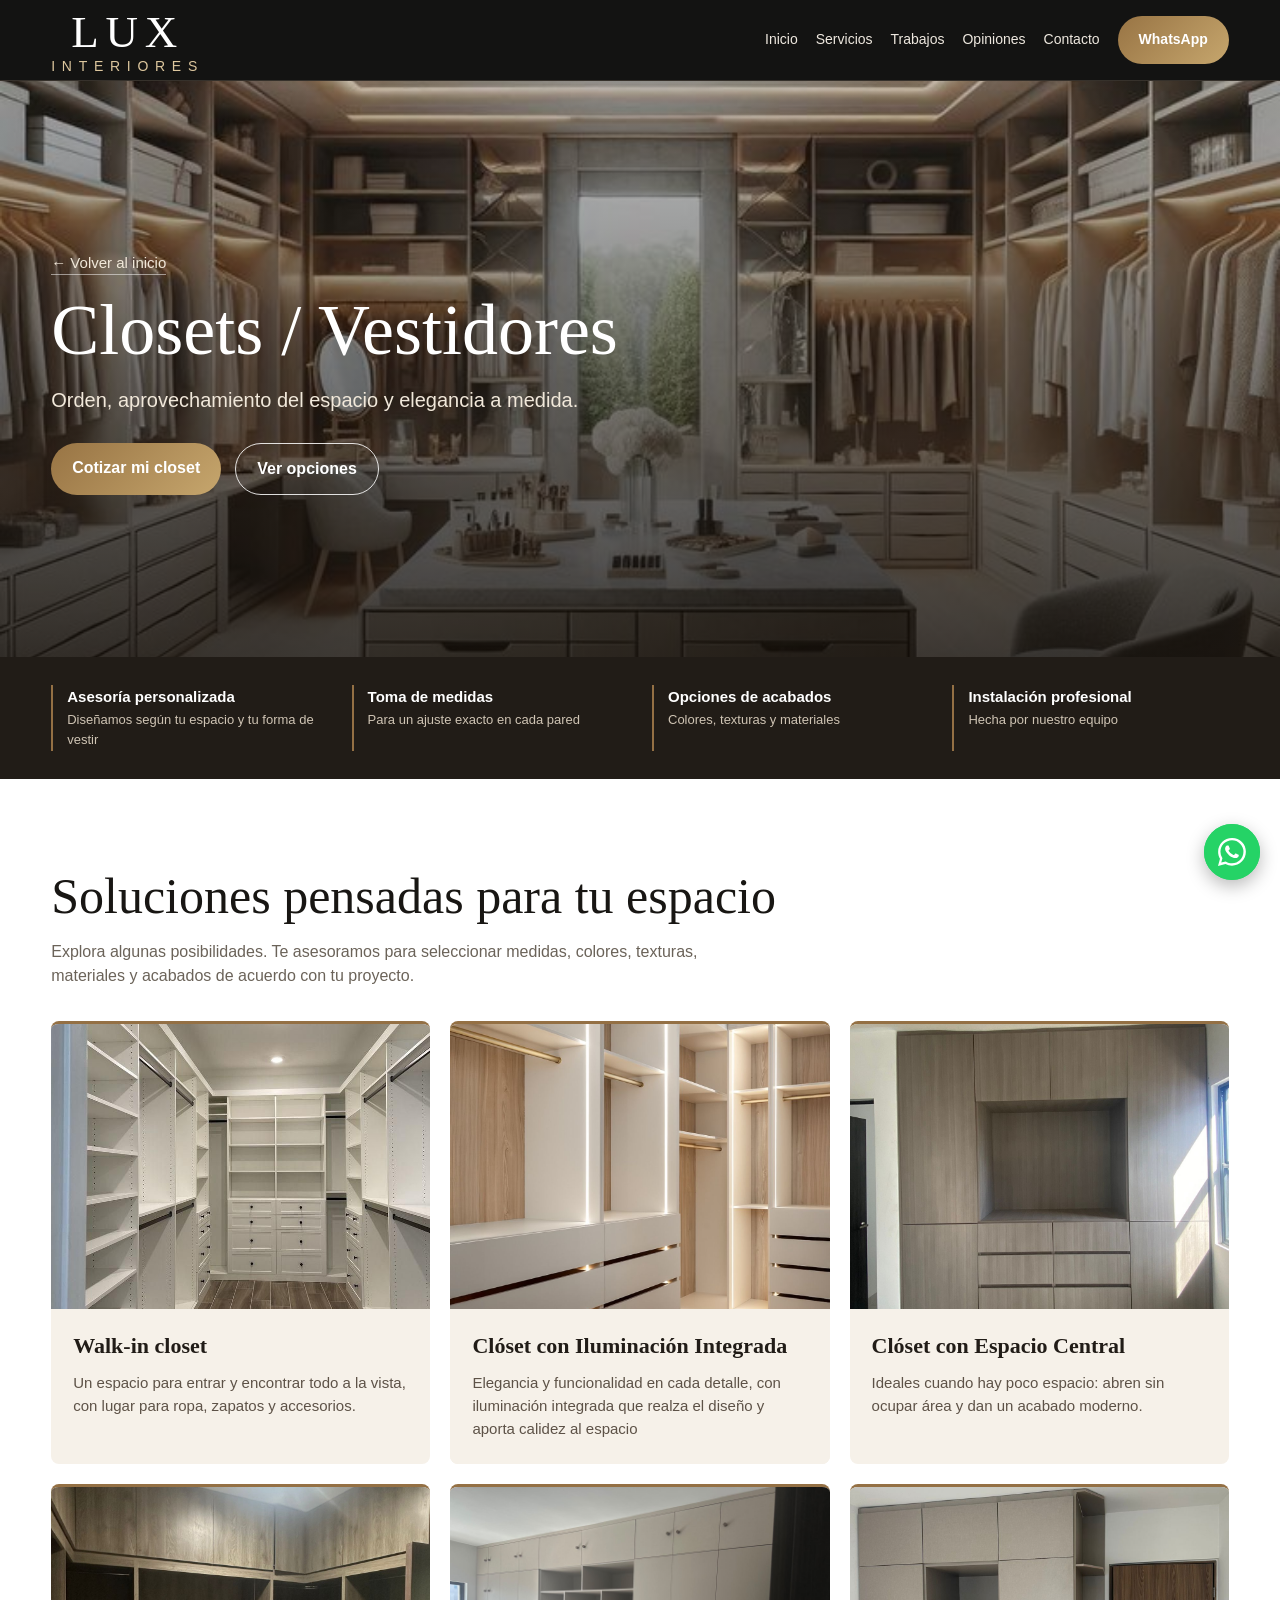
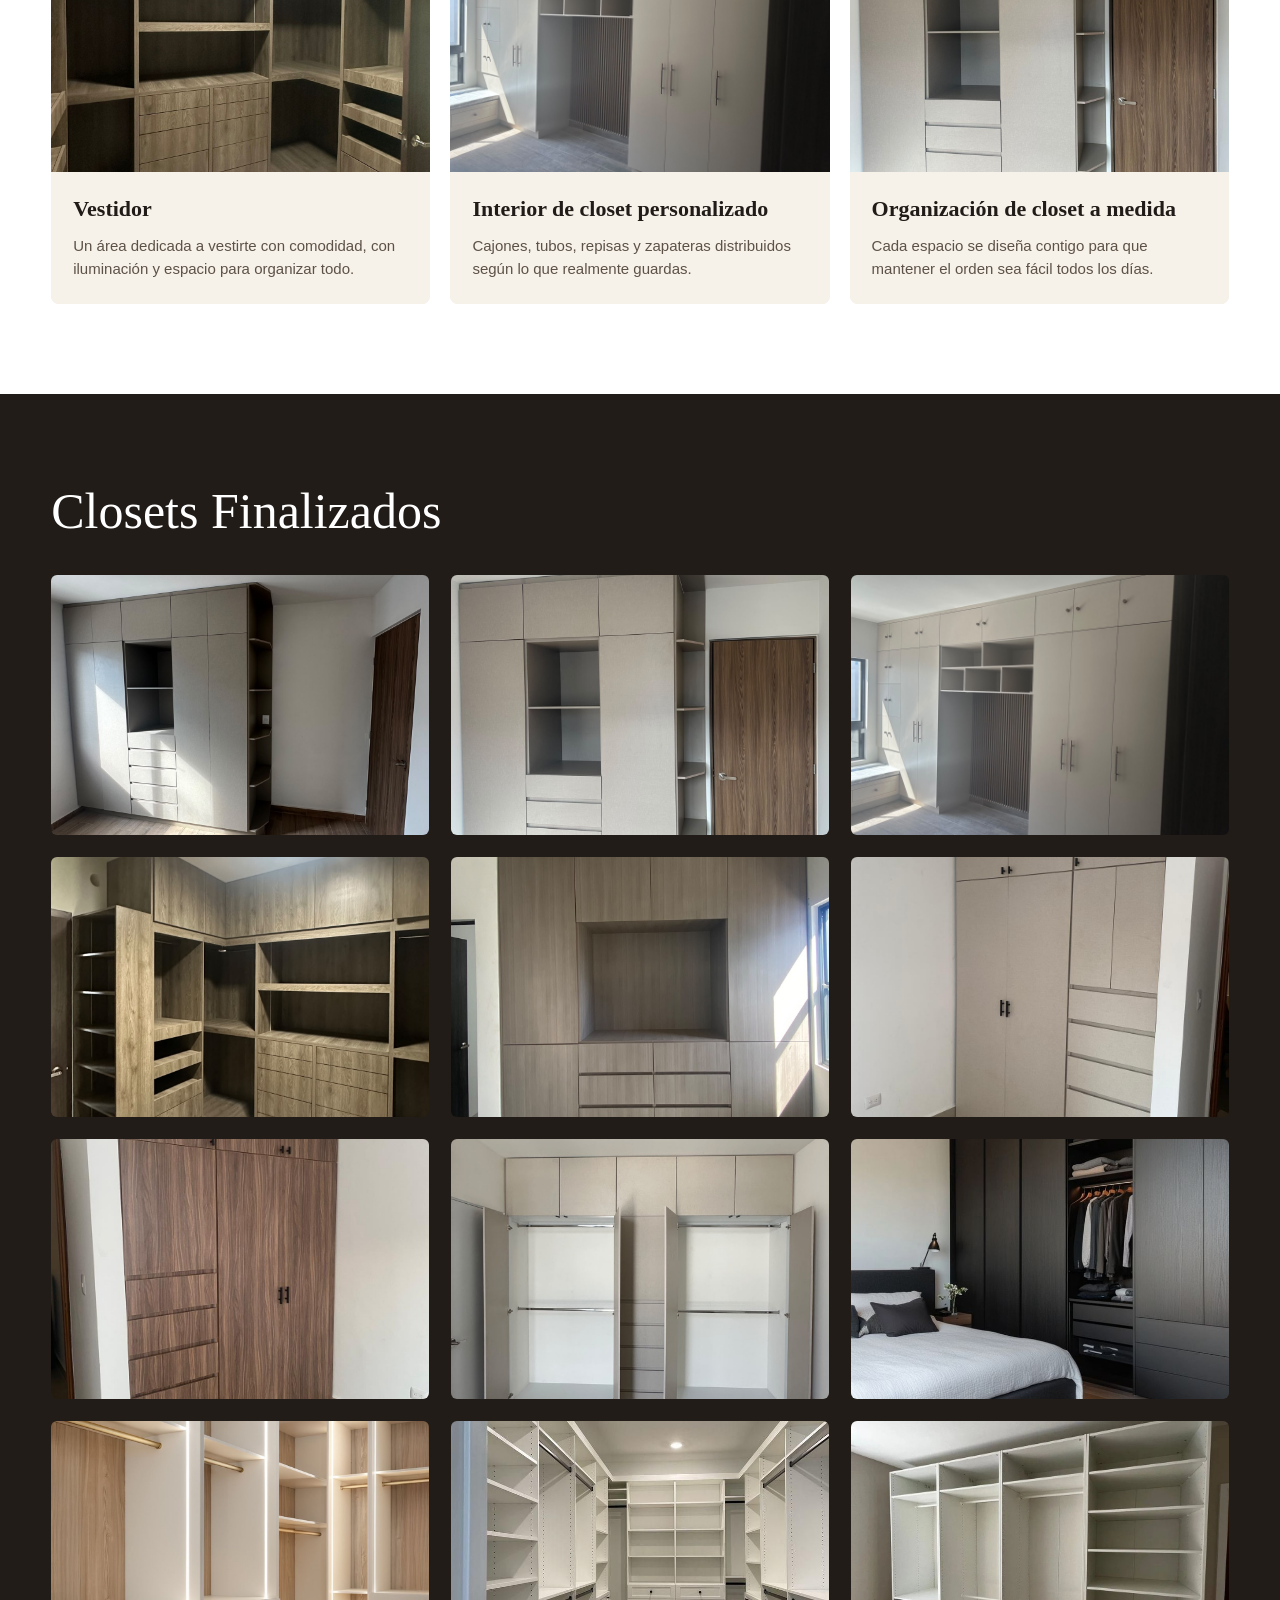
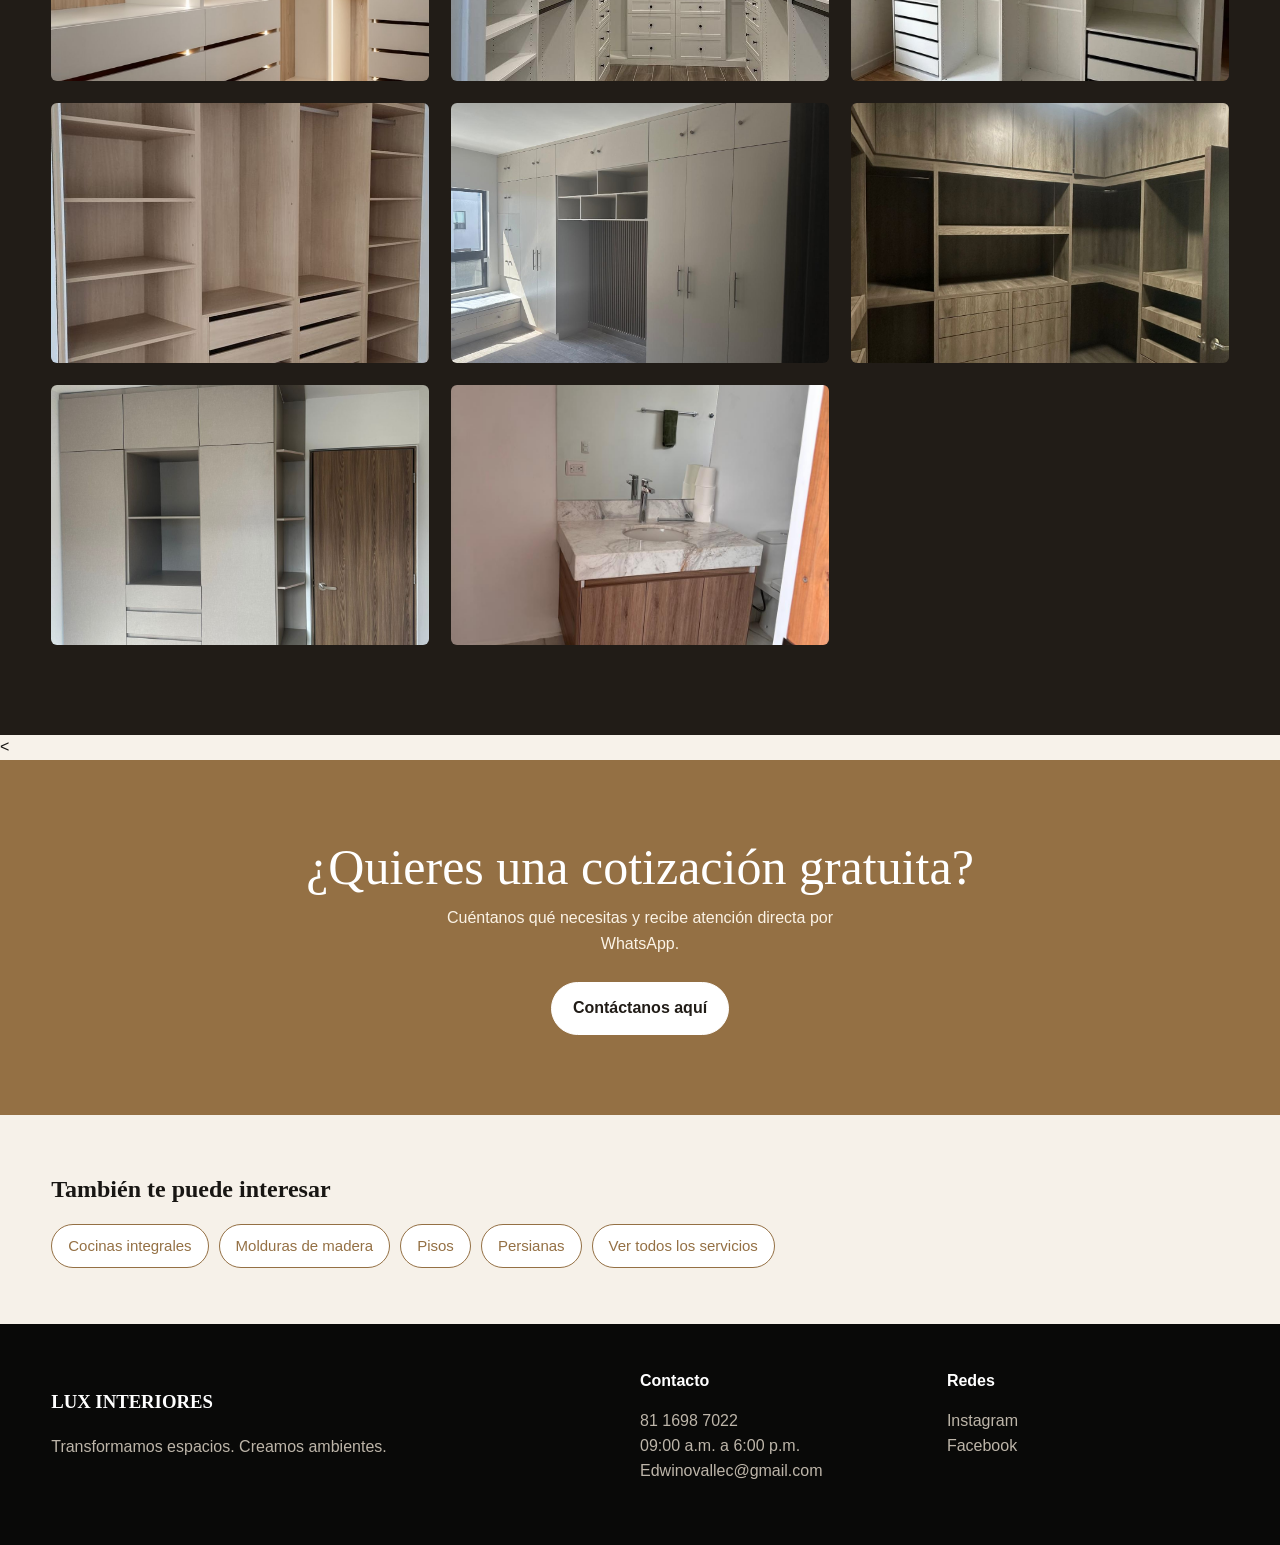
==== commit c6b50d28: "cambio redes cambio redes" ====
--- a/closets.html
+++ b/closets.html
@@ -202,10 +202,11 @@
                         href="mailto:Edwinovallec@gmail.com">Edwinovallec@gmail.com</a></p>
             </div>
             <div><b style="color:#fff">Redes</b>
-                <p><a href="https://www.instagram.com/p/DJ2byJESUgr/?utm_source=ig_web_copy_link"
+                          <p><a href="https://www.instagram.com/luxinteriores.mty/"
                         target="_blank">Instagram</a><br><a
                         href="https://www.facebook.com/profile.php?id=100089352792945&mibextid=LQQJ4d"
                         target="_blank">Facebook</a></p>
+            </div>
             </div>
         </div>
    </footer><a class="floating" target="_blank"
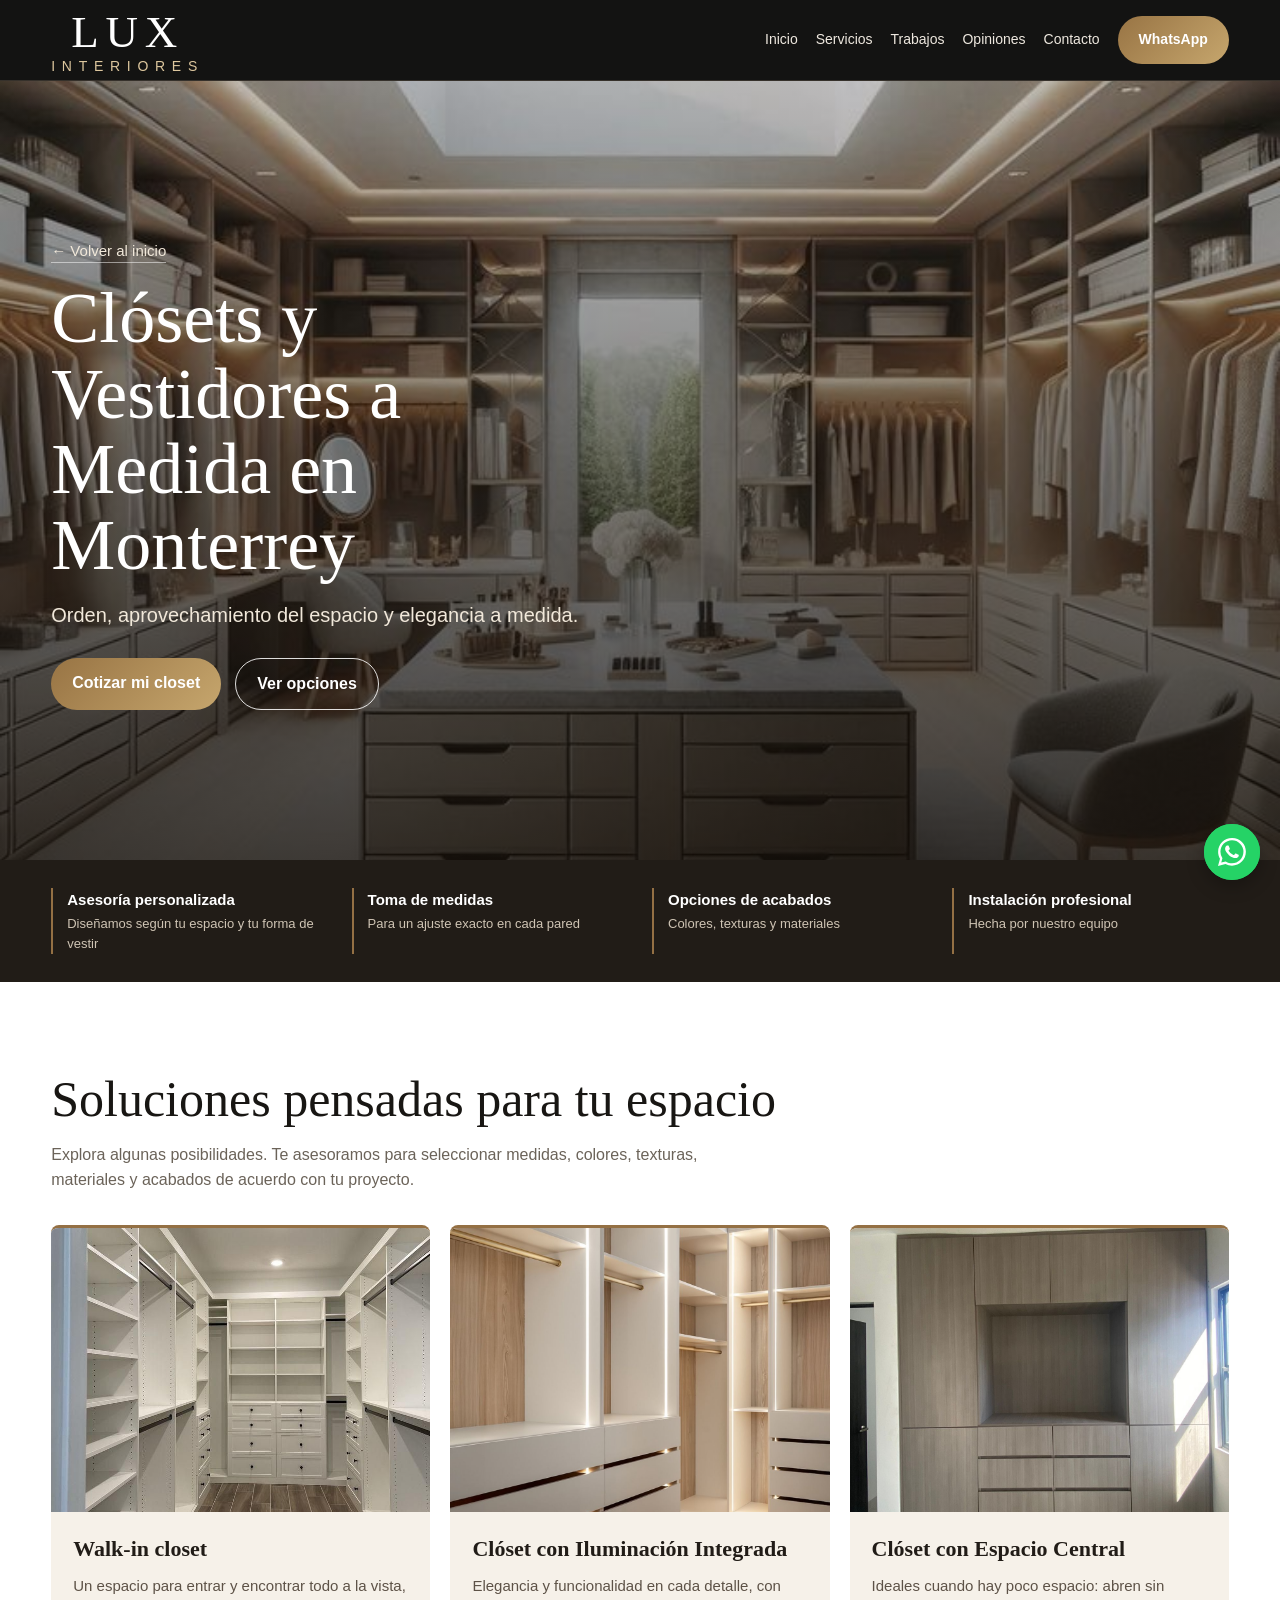
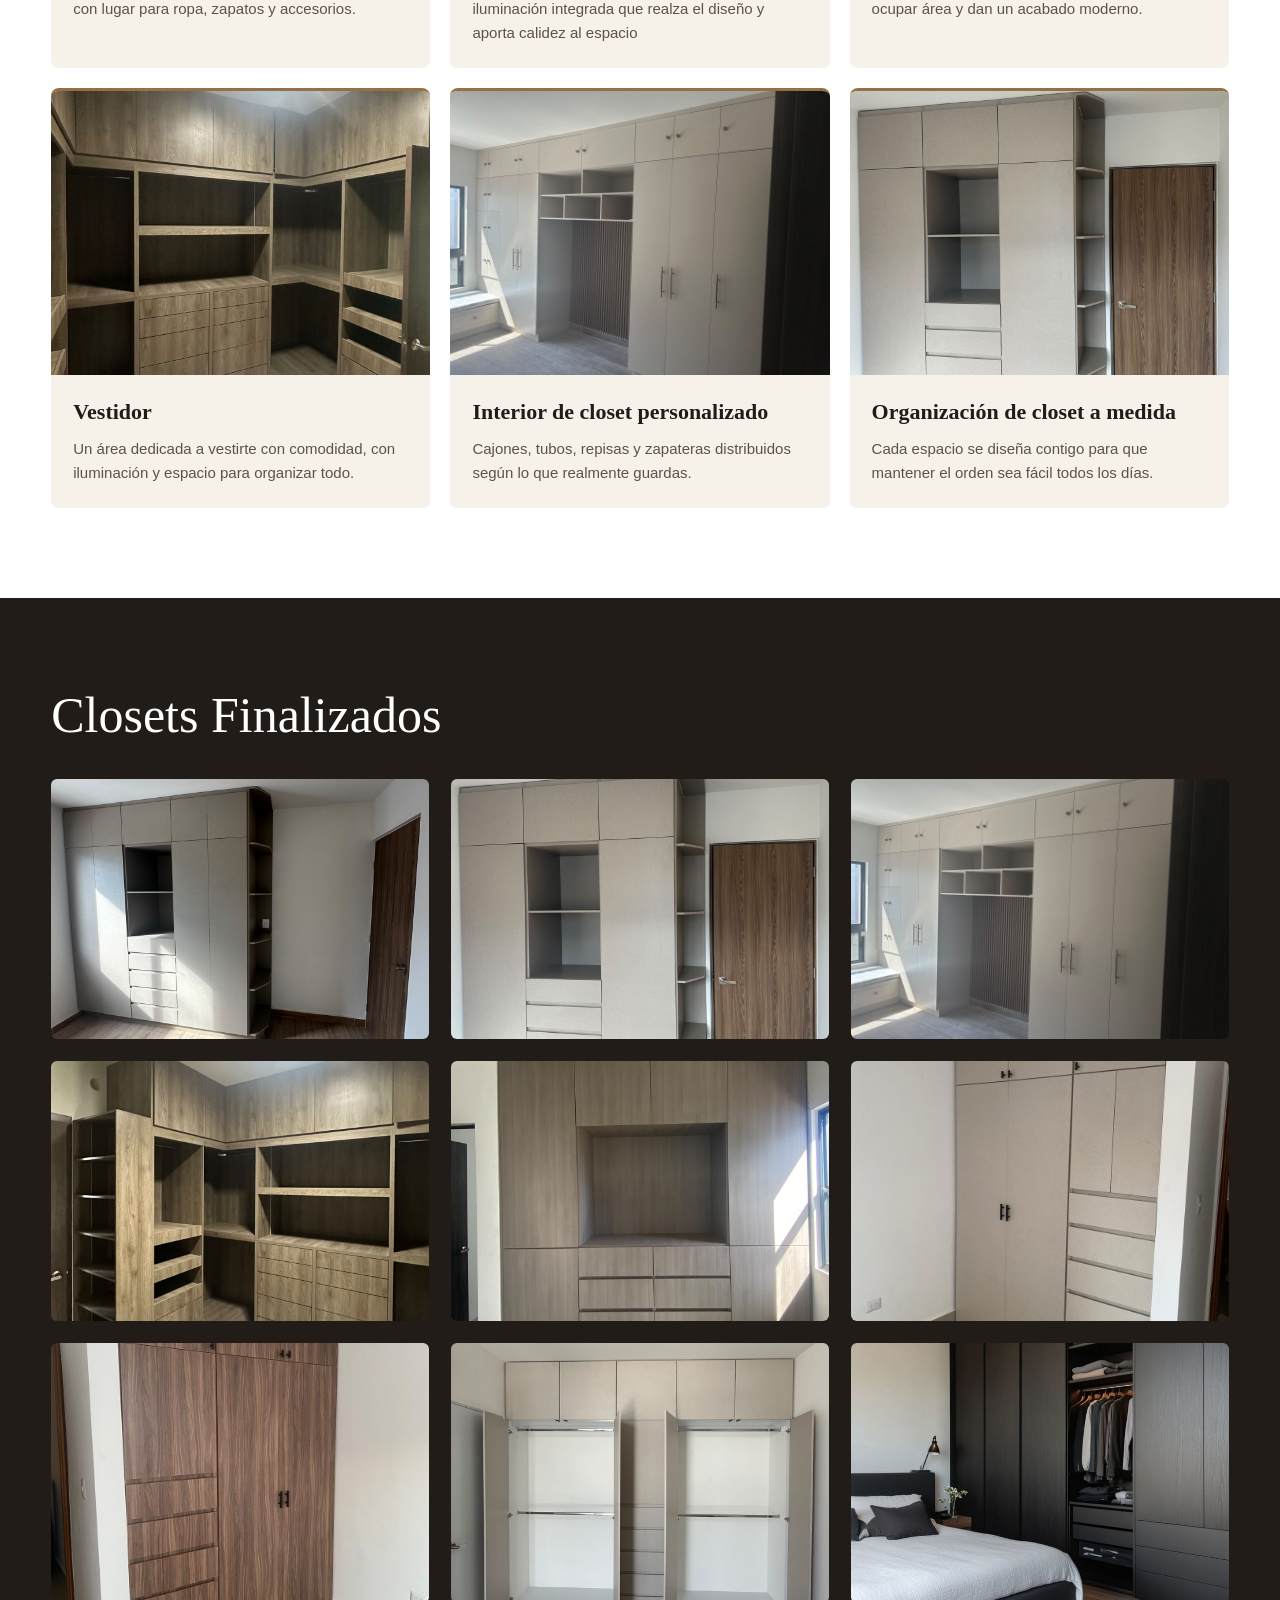
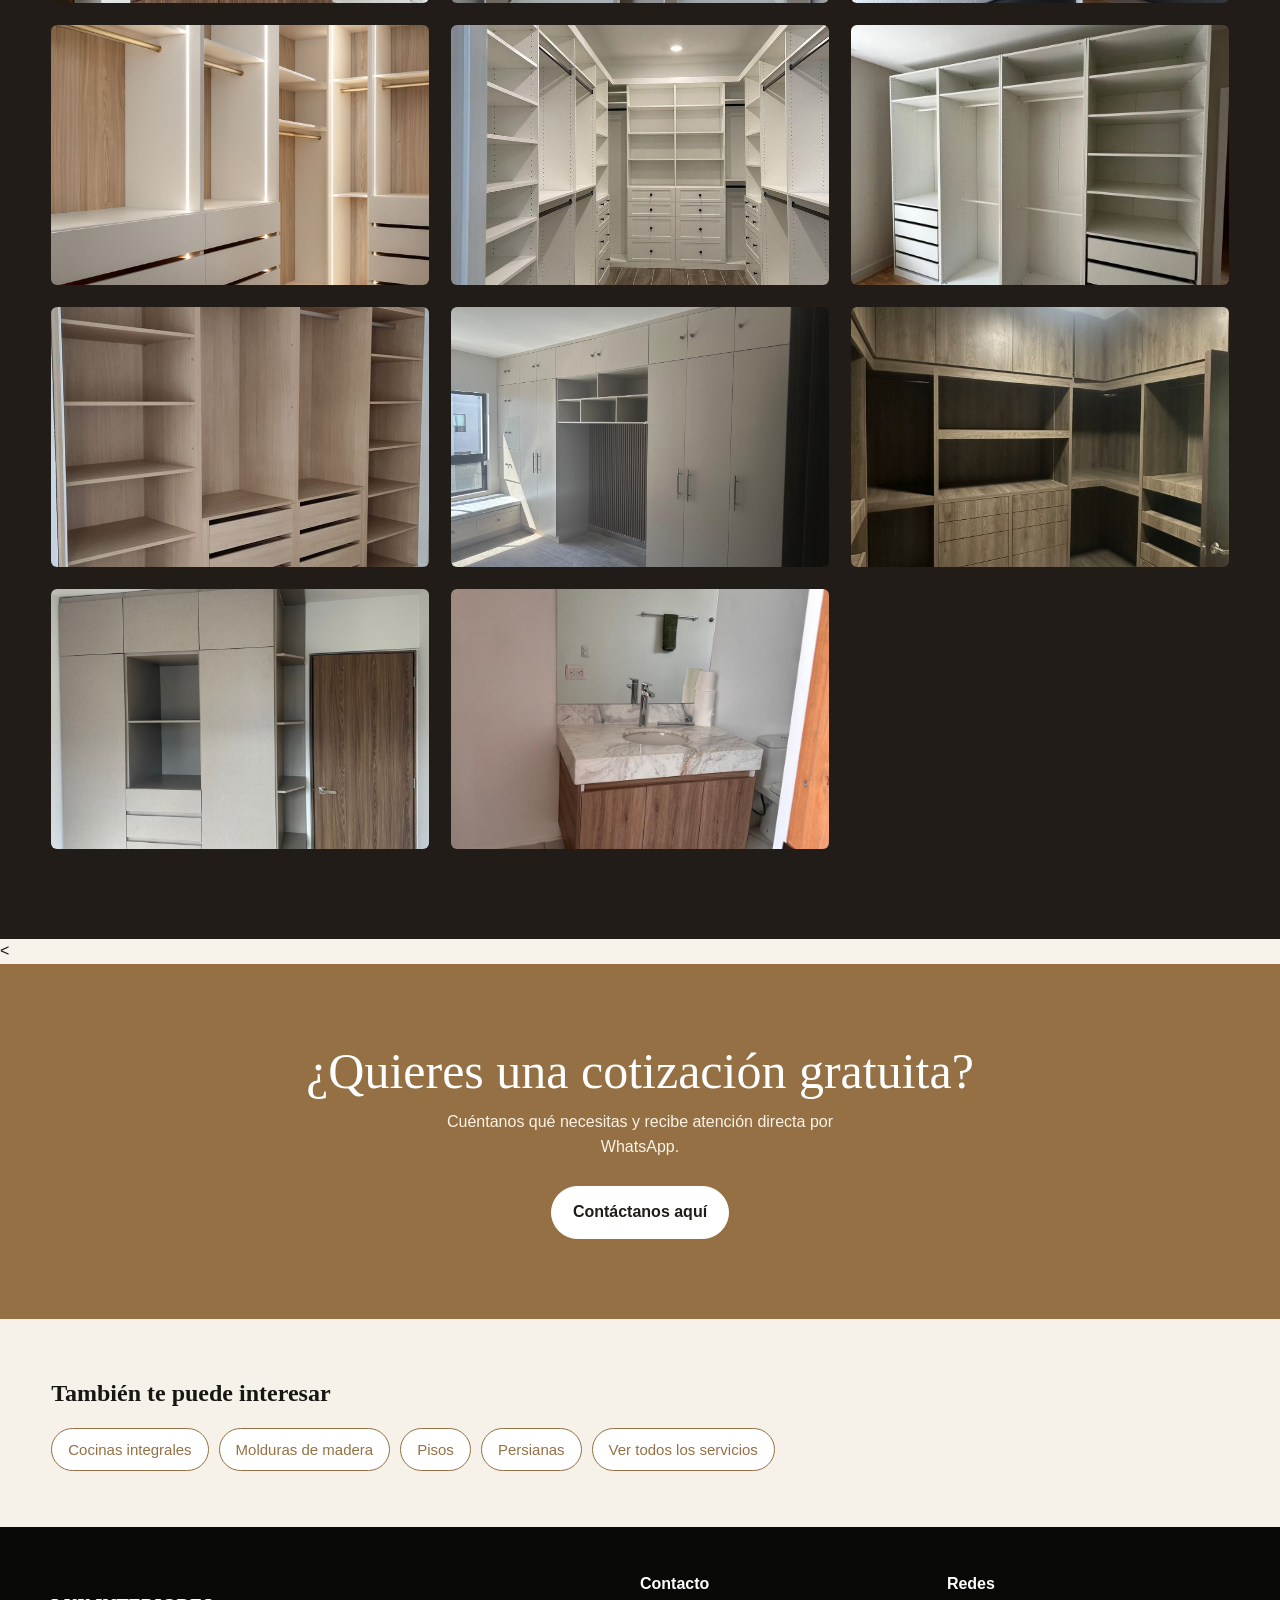
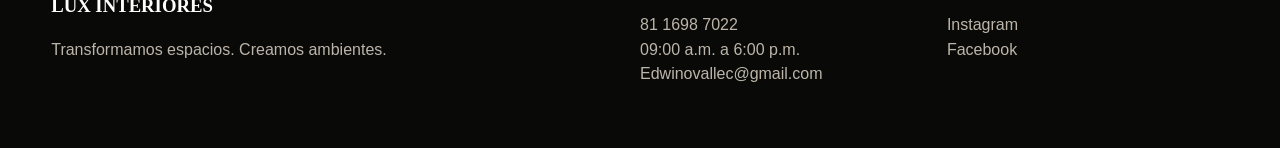
==== commit e74065ad: "Cambios de Tittle Cambios de Tittle" ====
--- a/closets.html
+++ b/closets.html
@@ -4,9 +4,8 @@
 <head>
     <meta charset="utf-8">
     <meta name="viewport" content="width=device-width,initial-scale=1">
-    <title>Closets y vestidores en Monterrey | Lux Interiores</title>
-    <meta name="description" content="Closets, walk-in closets, vestidores y puertas corredizas a la medida en Monterrey. Diseño, fabricación e instalación con Lux Interiores.">
-    <link rel="stylesheet" href="styles.css">
+    <title>Clósets a Medida en Monterrey | Lux Interiores</title>
+<meta name="description" content="Clósets a la medida en Monterrey, diseñados para aprovechar cada espacio con funcionalidad, organización y estilo. Conoce diferentes diseños, distribuciones y acabados."><link rel="stylesheet" href="styles.css">
     <link rel="stylesheet" href="nuevos-estilos.css">
 </head>
 
@@ -24,7 +23,7 @@
             <img class="lx-hero-img" src="Imagenes/Closet 09.jpg" alt="Closet a medida diseñado por Lux Interiores">
             <div class="wrap lx-hero-copy">
                 <a class="sp-back" href="index.html">← Volver al inicio</a>
-                <h1>Closets / Vestidores</h1>
+               <h1>Clósets y Vestidores a Medida en Monterrey</h1>
                 <p>Orden, aprovechamiento del espacio y elegancia a medida.</p>
                 <div class="lx-hero-btns">
                     <a class="btn" target="_blank"
@@ -202,7 +201,7 @@
                         href="mailto:Edwinovallec@gmail.com">Edwinovallec@gmail.com</a></p>
             </div>
             <div><b style="color:#fff">Redes</b>
-                          <p><a href="https://www.instagram.com/luxinteriores.mty/"
+                          <p><a href="https://www.instagram.com/luxinteriores.mty?stkn=Mzc4enAwYnk1d3c2"
                         target="_blank">Instagram</a><br><a
                         href="https://www.facebook.com/profile.php?id=100089352792945&mibextid=LQQJ4d"
                         target="_blank">Facebook</a></p>
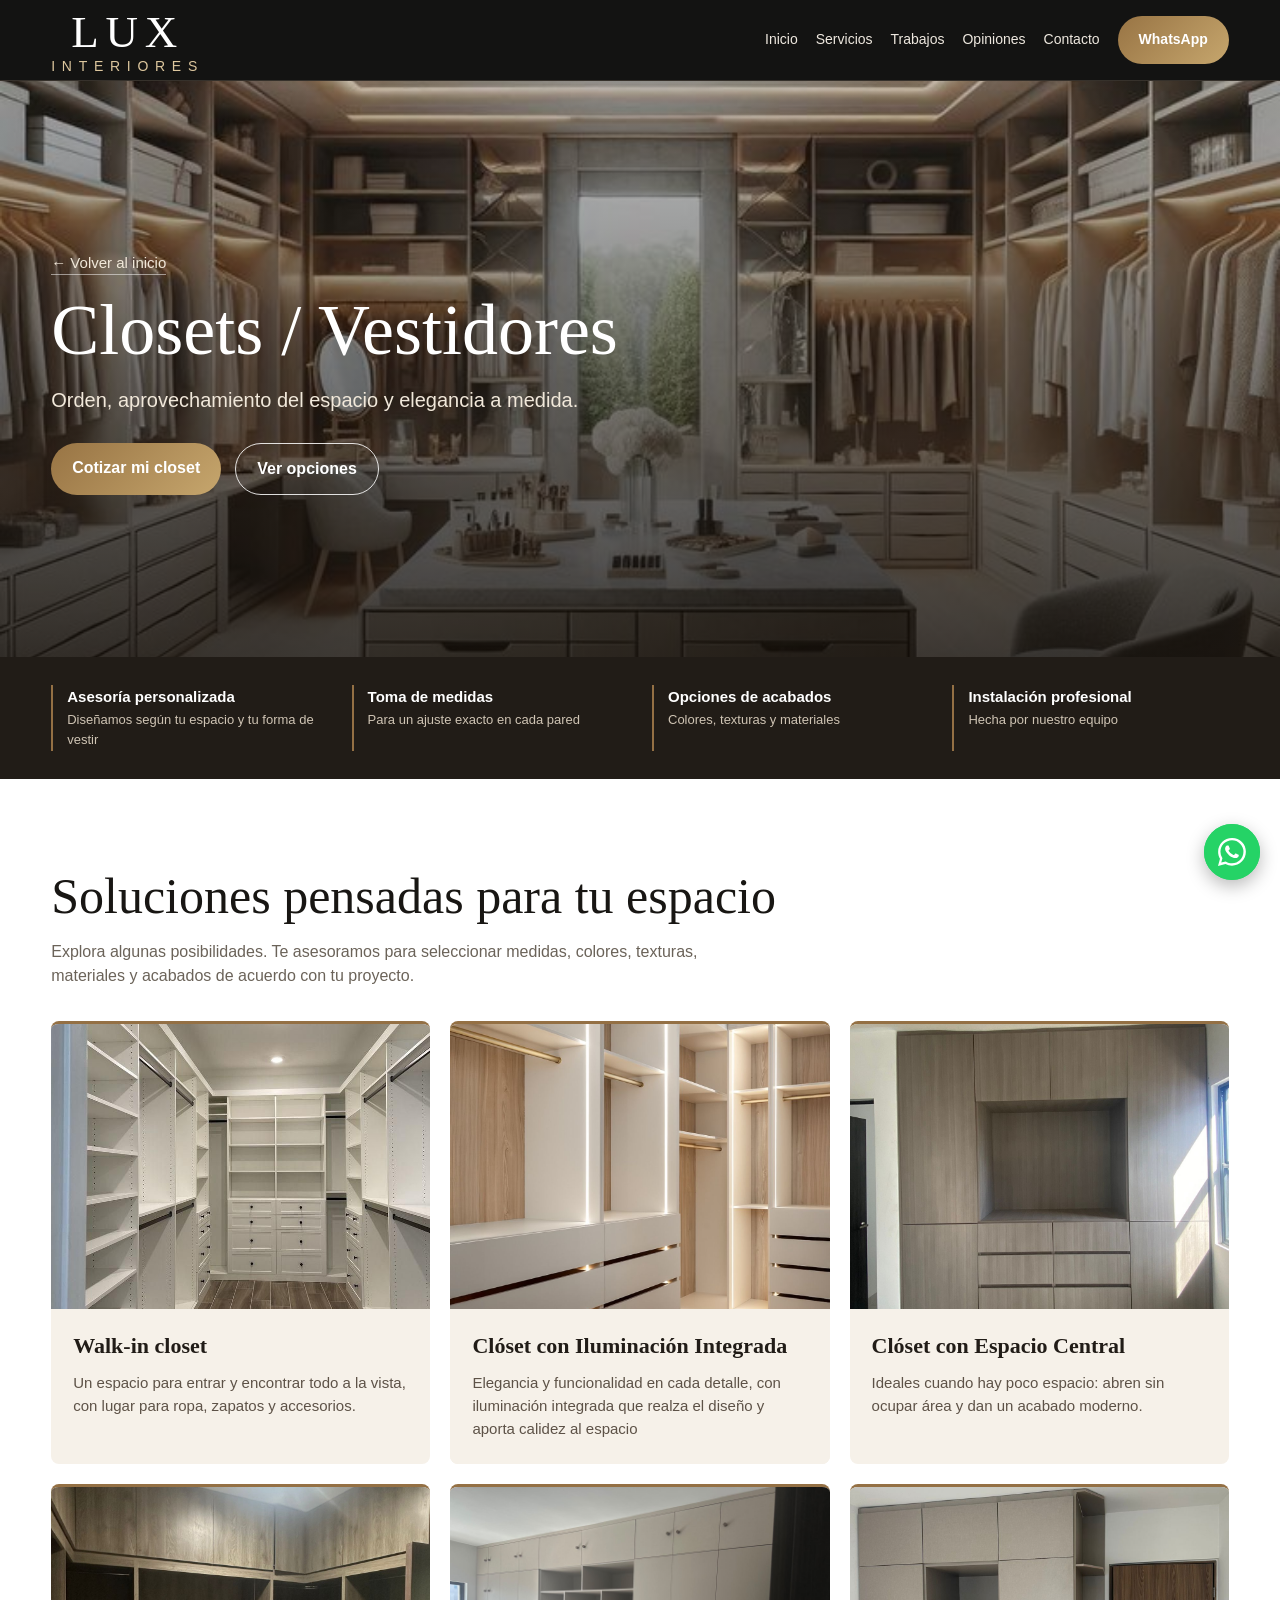
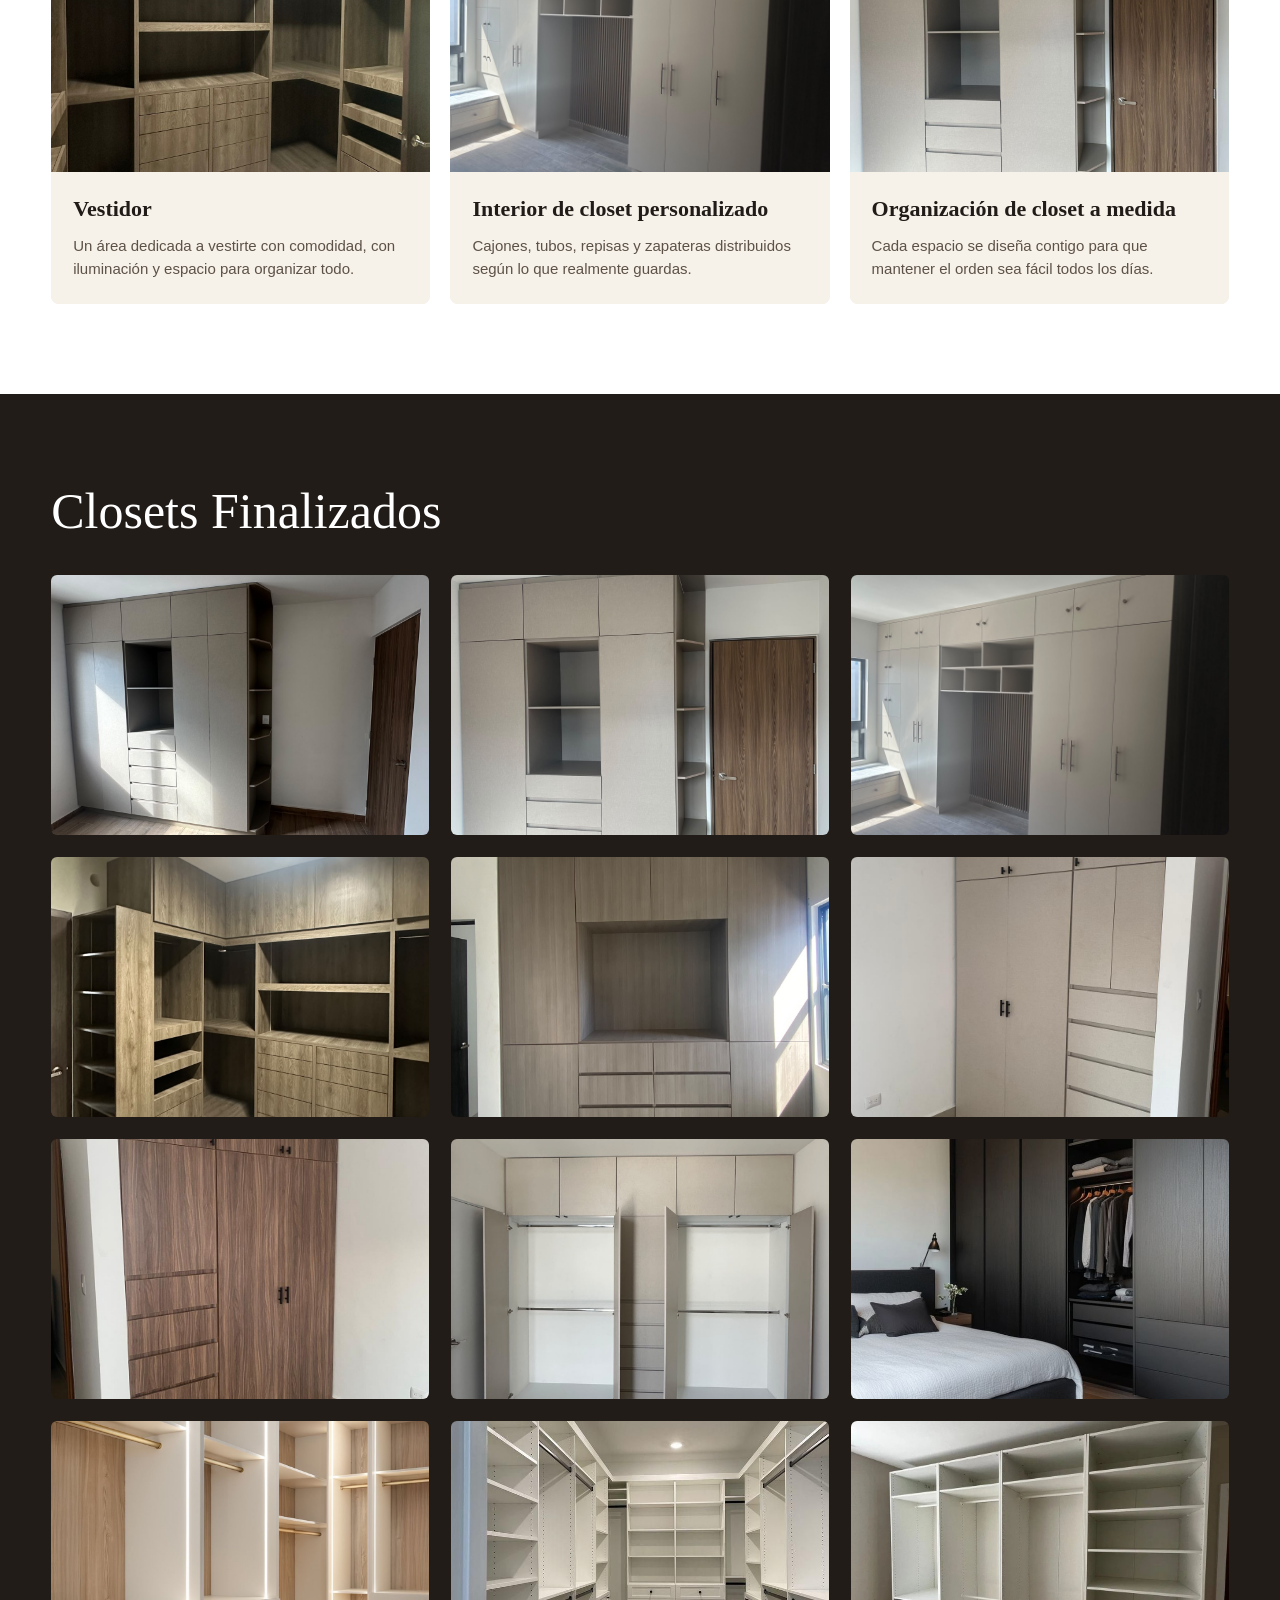
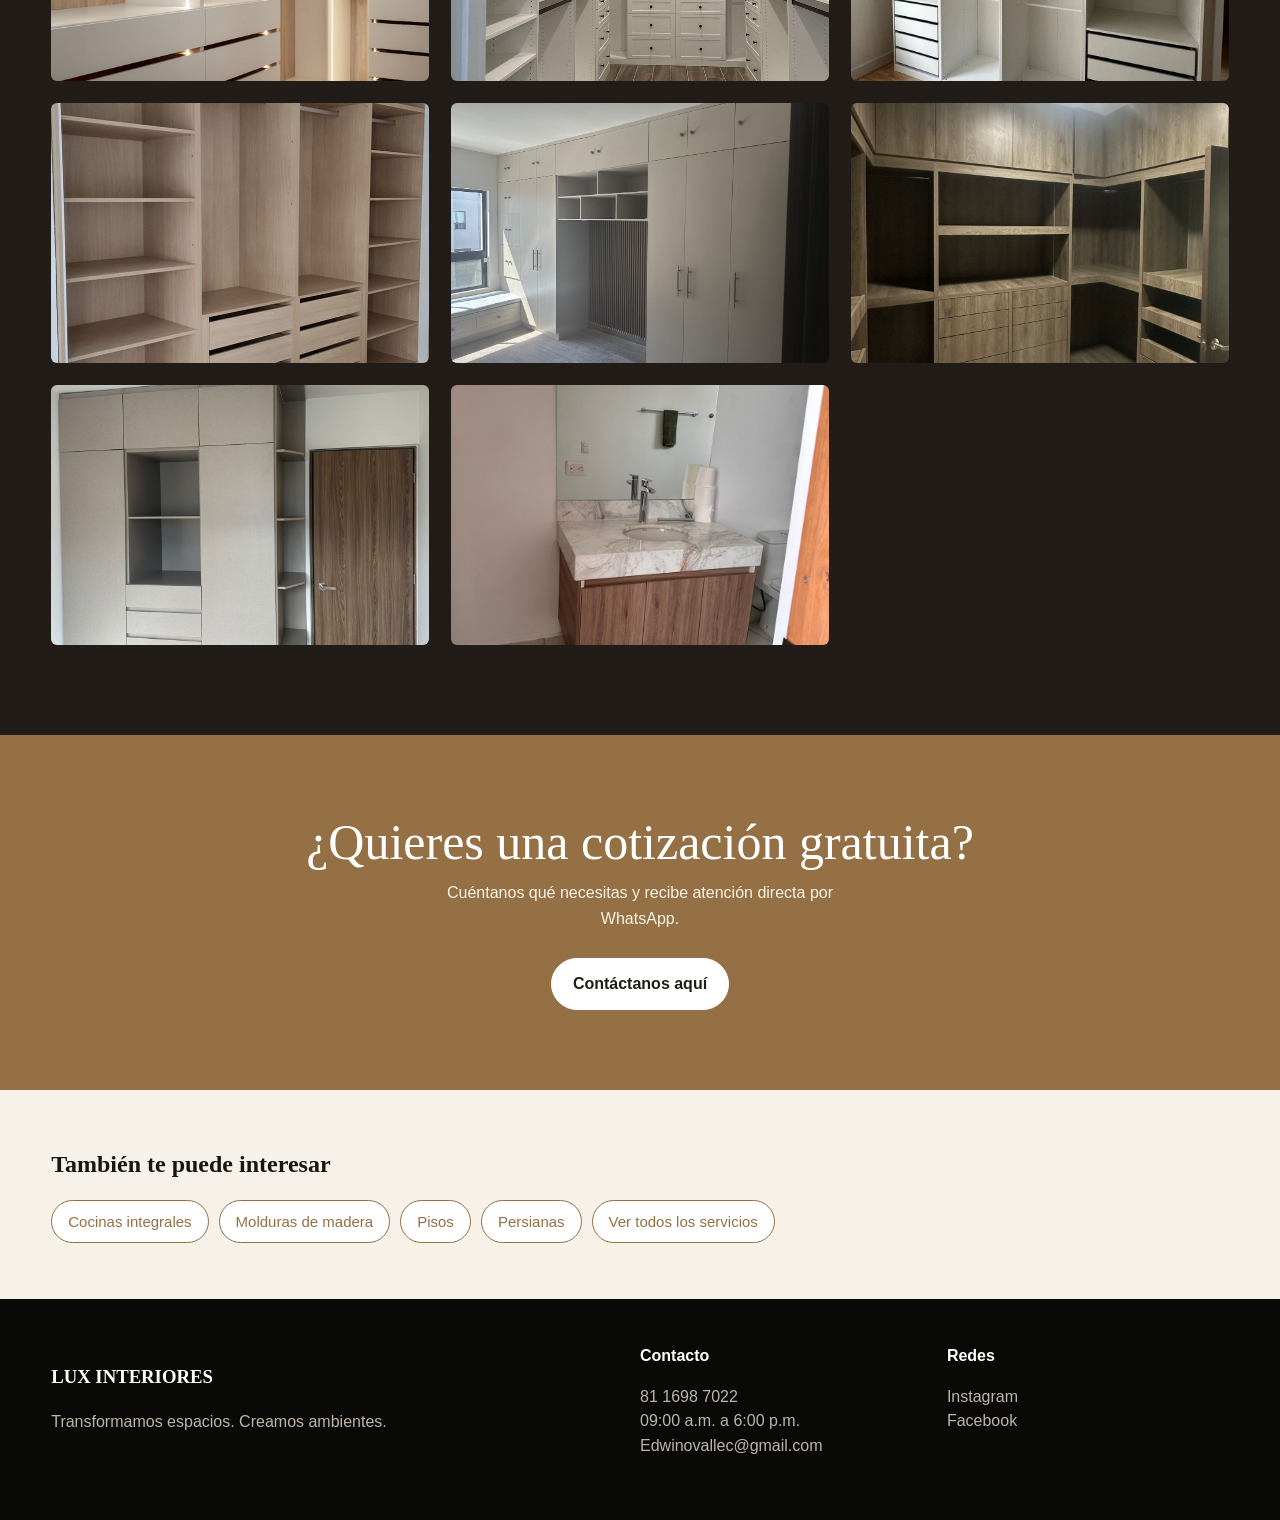
==== commit 84b97042: "Optimización móvil y actualización de páginas" ====
--- a/closets.html
+++ b/closets.html
@@ -4,9 +4,11 @@
 <head>
     <meta charset="utf-8">
     <meta name="viewport" content="width=device-width,initial-scale=1">
-    <title>Clósets a Medida en Monterrey | Lux Interiores</title>
-<meta name="description" content="Clósets a la medida en Monterrey, diseñados para aprovechar cada espacio con funcionalidad, organización y estilo. Conoce diferentes diseños, distribuciones y acabados."><link rel="stylesheet" href="styles.css">
+    <title>Closets y vestidores en Monterrey | Lux Interiores</title>
+    <meta name="description" content="Closets, walk-in closets, vestidores y puertas corredizas a la medida en Monterrey. Diseño, fabricación e instalación con Lux Interiores.">
+    <link rel="stylesheet" href="styles.css">
     <link rel="stylesheet" href="nuevos-estilos.css">
+    <link rel="stylesheet" href="movil.css">
 </head>
 
 <body>
@@ -14,7 +16,7 @@
         <div class="wrap nav"><a class="logo" href="index.html">LUX<small>INTERIORES</small></a>
             <nav class="menu"><a href="index.html">Inicio</a><a href="index.html#servicios">Servicios</a><a
                     href="index.html#trabajos">Trabajos</a><a href="index.html#opiniones">Opiniones</a><a
-                    href="index.html#contacto">Contacto</a><a class="btn" href="https://wa.me/528116987022"
+                    href="index.html#contacto">Contacto</a><a class="btn" href="https://wa.me/528116987022?text=Hola%2C%20estoy%20interesado%28a%29%20en%20recibir%20informaci%C3%B3n%20y%20una%20cotizaci%C3%B3n%20de%20Closets%20con%20Lux%20Interiores."
                     target="_blank">WhatsApp</a></nav>
         </div>
     </header>
@@ -23,7 +25,7 @@
             <img class="lx-hero-img" src="Imagenes/Closet 09.jpg" alt="Closet a medida diseñado por Lux Interiores">
             <div class="wrap lx-hero-copy">
                 <a class="sp-back" href="index.html">← Volver al inicio</a>
-               <h1>Clósets y Vestidores a Medida en Monterrey</h1>
+                <h1>Closets / Vestidores</h1>
                 <p>Orden, aprovechamiento del espacio y elegancia a medida.</p>
                 <div class="lx-hero-btns">
                     <a class="btn" target="_blank"
@@ -53,15 +55,15 @@
                 <!-- Fotos de modelos: guarda cada una en Imagenes/ con el nombre indicado (o cambia el src). Mientras no exista, se muestra una foto provisional. -->
                 <div class="sp-opts">
                     <article class="sp-opt">
-                        <img src="Imagenes/Closet 13.jpg" alt="Imagenes/closet" loading="lazy"
-                            onerror="this.onerror=null;this.src='Imagenes/closed'">
+                        <img src="Imagenes/Closet 13.jpg" alt="Walk-in closet" loading="lazy"
+                            onerror="this.onerror=null;this.src='Imagenes/Closet 09.jpg'">
                         <div class="sp-opt-body">
                             <h3>Walk-in closet</h3>
                             <p>Un espacio para entrar y encontrar todo a la vista, con lugar para ropa, zapatos y accesorios.</p>
                         </div>
                     </article>
                     <article class="sp-opt">
-                        <img src="Imagenes/Closet 11.jpg" alt="Closet 03.jpg" loading="lazy"
+                        <img src="Imagenes/Closet 11.jpg" alt="Clóset con iluminación integrada" loading="lazy"
                             onerror="this.onerror=null;this.src='Imagenes/Closet 09.jpg'">
                         <div class="sp-opt-body">
                             <h3>Clóset con Iluminación Integrada</h3>
@@ -69,7 +71,7 @@
                         </div>
                     </article>
                     <article class="sp-opt">
-                        <img src="Imagenes/closed4.jpeg" alt="Closet 04.jpg" loading="lazy"
+                        <img src="Imagenes/closed4.jpeg" alt="Clóset con espacio central" loading="lazy"
                             onerror="this.onerror=null;this.src='Imagenes/Closet 09.jpg'">
                         <div class="sp-opt-body">
                             <h3>Clóset con Espacio Central</h3>
@@ -77,7 +79,7 @@
                         </div>
                     </article>
                     <article class="sp-opt">
-                        <img src="Imagenes/Closed1.jpeg" alt="Closet 05.jpg" loading="lazy"
+                        <img src="Imagenes/Closed1.jpeg" alt="Vestidor" loading="lazy"
                             onerror="this.onerror=null;this.src='Imagenes/Closet 09.jpg'">
                         <div class="sp-opt-body">
                             <h3>Vestidor</h3>
@@ -85,7 +87,7 @@
                         </div>
                     </article>
                     <article class="sp-opt">
-                        <img src="Imagenes/Closet 03.jpeg" alt="Closet 06.jpg" loading="lazy"
+                        <img src="Imagenes/Closet 03.jpeg" alt="Interior de closet personalizado" loading="lazy"
                             onerror="this.onerror=null;this.src='Imagenes/Closet 09.jpg'">
                         <div class="sp-opt-body">
                             <h3>Interior de closet personalizado</h3>
@@ -93,7 +95,7 @@
                         </div>
                     </article>
                     <article class="sp-opt">
-                        <img src="Imagenes/closed2.jpeg" alt="Closet 07.jpg" loading="lazy"
+                        <img src="Imagenes/closed2.jpeg" alt="Organización de closet a medida" loading="lazy"
                             onerror="this.onerror=null;this.src='Imagenes/Closet 09.jpg'">
                         <div class="sp-opt-body">
                             <h3>Organización de closet a medida</h3>
@@ -159,7 +161,7 @@
                         <img src="Imagenes/closed2.jpeg" alt="Closet terminado por Lux Interiores" loading="lazy">
                         </figure>
                    <figure>
-                        <img src="Imagenes/Lavaneta Closet.jpeg" alt="Cocina integral terminada" loading="lazy">
+                        <img src="Imagenes/Lavaneta Closet.jpeg" alt="Lavamanos integrado en closet" loading="lazy">
                     </figure>
                     
                 </div>
@@ -167,12 +169,12 @@
         </section>
       
 
-        <      <section class="sp-cta">
+        <section class="sp-cta">
             <div class="wrap">
                 <h2>¿Quieres una cotización gratuita?</h2>
                 <p>Cuéntanos qué necesitas y recibe atención directa por WhatsApp.</p>
                 <a class="btn" target="_blank"
-                    href="https://wa.me/528116987022?text=Hola%2C%20estoy%20interesado%28a%29%20en%20recibir%20informaci%C3%B3n%20y%20una%20cotizaci%C3%B3n%20de%20Persianas%20con%20Lux%20Interiores.">Contáctanos
+                    href="https://wa.me/528116987022?text=Hola%2C%20estoy%20interesado%28a%29%20en%20recibir%20informaci%C3%B3n%20y%20una%20cotizaci%C3%B3n%20de%20Closets%20con%20Lux%20Interiores.">Contáctanos
                     aquí</a>
             </div>
         </section>
@@ -201,15 +203,14 @@
                         href="mailto:Edwinovallec@gmail.com">Edwinovallec@gmail.com</a></p>
             </div>
             <div><b style="color:#fff">Redes</b>
-                          <p><a href="https://www.instagram.com/luxinteriores.mty?stkn=Mzc4enAwYnk1d3c2"
+                <p><a href="https://www.instagram.com/p/DJ2byJESUgr/?utm_source=ig_web_copy_link"
                         target="_blank">Instagram</a><br><a
                         href="https://www.facebook.com/profile.php?id=100089352792945&mibextid=LQQJ4d"
                         target="_blank">Facebook</a></p>
             </div>
-            </div>
         </div>
    </footer><a class="floating" target="_blank"
-        href="https://wa.me/528116987022?text=Hola%2C%20estoy%20interesado%28a%29%20en%20recibir%20informaci%C3%B3n%20y%20una%20cotizaci%C3%B3n%20de%20Persianas%20con%20Lux%20Interiores." aria-label="Escríbenos por WhatsApp" title="Escríbenos por WhatsApp"><svg viewBox="0 0 24 24" width="28" height="28" fill="currentColor" aria-hidden="true"><path d="M20.5 3.5A11.8 11.8 0 0 0 12 0C5.4 0 .1 5.3.1 11.9c0 2.1.6 4.1 1.6 5.9L0 24l6.4-1.7a11.9 11.9 0 0 0 5.6 1.4c6.6 0 11.9-5.3 11.9-11.9 0-3.2-1.2-6.2-3.4-8.3zM12 21.7c-1.8 0-3.5-.5-5-1.4l-.4-.2-3.8 1 1-3.7-.2-.4a9.8 9.8 0 0 1-1.5-5.2C2.1 6.4 6.5 2 12 2c2.6 0 5.1 1 6.9 2.9a9.7 9.7 0 0 1 2.9 6.9c0 5.4-4.4 9.9-9.8 9.9zm5.4-7.4c-.3-.1-1.8-.9-2-1s-.5-.1-.7.1-.8 1-.9 1.1-.3.2-.6.1a8 8 0 0 1-4-3.5c-.3-.5.3-.5.9-1.6.1-.2 0-.4 0-.5l-.9-2.1c-.2-.6-.5-.5-.7-.5h-.6c-.2 0-.5.1-.8.4s-1 1-1 2.4 1 2.8 1.2 3 2 3.1 4.9 4.3c1.8.8 2.5.8 3.4.7.5-.1 1.8-.7 2-1.4s.3-1.3.2-1.4-.3-.2-.6-.3z"/></svg></a>
+        href="https://wa.me/528116987022?text=Hola%2C%20estoy%20interesado%28a%29%20en%20recibir%20informaci%C3%B3n%20y%20una%20cotizaci%C3%B3n%20de%20Closets%20con%20Lux%20Interiores." aria-label="Escríbenos por WhatsApp" title="Escríbenos por WhatsApp"><svg viewBox="0 0 24 24" width="28" height="28" fill="currentColor" aria-hidden="true"><path d="M20.5 3.5A11.8 11.8 0 0 0 12 0C5.4 0 .1 5.3.1 11.9c0 2.1.6 4.1 1.6 5.9L0 24l6.4-1.7a11.9 11.9 0 0 0 5.6 1.4c6.6 0 11.9-5.3 11.9-11.9 0-3.2-1.2-6.2-3.4-8.3zM12 21.7c-1.8 0-3.5-.5-5-1.4l-.4-.2-3.8 1 1-3.7-.2-.4a9.8 9.8 0 0 1-1.5-5.2C2.1 6.4 6.5 2 12 2c2.6 0 5.1 1 6.9 2.9a9.7 9.7 0 0 1 2.9 6.9c0 5.4-4.4 9.9-9.8 9.9zm5.4-7.4c-.3-.1-1.8-.9-2-1s-.5-.1-.7.1-.8 1-.9 1.1-.3.2-.6.1a8 8 0 0 1-4-3.5c-.3-.5.3-.5.9-1.6.1-.2 0-.4 0-.5l-.9-2.1c-.2-.6-.5-.5-.7-.5h-.6c-.2 0-.5.1-.8.4s-1 1-1 2.4 1 2.8 1.2 3 2 3.1 4.9 4.3c1.8.8 2.5.8 3.4.7.5-.1 1.8-.7 2-1.4s.3-1.3.2-1.4-.3-.2-.6-.3z"/></svg></a>
 </body>
 
 </html>
--- a/styles.css
+++ b/styles.css
@@ -11280,4 +11280,4 @@
 #trabajos-realizados .nx-gallery img {
     height: 300px;
     border-radius: 6px;
-}+}
--- a/movil.css
+++ b/movil.css
@@ -0,0 +1,143 @@
+/* =====================================================
+   Lux Interiores · AJUSTES PARA CELULAR
+   Cargar SIEMPRE al final (después de nuevos-estilos.css)
+   ===================================================== */
+
+html { -webkit-text-size-adjust: 100%; }
+body { overflow-x: hidden; }
+img, iframe, video { max-width: 100%; }
+
+/* ---------- Tablet / celular grande ---------- */
+@media (max-width: 800px) {
+    .nav { min-height: 68px; gap: 12px; }
+    .logo { font-size: 34px; letter-spacing: .12em; }
+    .logo small { font-size: 11px; letter-spacing: .4em; }
+    .menu { gap: 10px; }
+    .menu .btn { padding: 10px 16px; font-size: 14px; }
+
+    section { padding: 60px 0; }
+    #servicios, .nx-about, .nx-works, .nx-quote, .nx-contacto,
+    .lx-servicios, .lx-ba-sec, .lx-testi, .sp-options, .sp-gallery, .lb-sec {
+        padding-top: 60px;
+        padding-bottom: 60px;
+    }
+    .sp-cta { padding: 56px 0; }
+    .sp-more { padding: 40px 0; }
+
+    .lx-hero { min-height: 72vh; }
+    .lx-hero.sub { min-height: 56vh; }
+    .lx-hero-copy { padding-top: 90px; padding-bottom: 48px; }
+    .lx-hero h1 { max-width: none; }
+}
+
+/* ---------- Celular ---------- */
+@media (max-width: 560px) {
+    .wrap { width: 90%; }
+
+    /* Encabezado */
+    .nav { min-height: 60px; }
+    .logo { font-size: 26px; letter-spacing: .1em; text-align: left; }
+    .logo small { font-size: 9px; letter-spacing: .34em; text-align: left; }
+    .menu .btn { padding: 9px 14px; font-size: 13px; }
+
+    /* Títulos */
+    h2 { font-size: clamp(26px, 8vw, 34px); }
+    .lead { font-size: 15px; }
+
+    /* Portada */
+    .lx-hero { min-height: 68vh; }
+    .lx-hero.sub { min-height: 52vh; }
+    .lx-hero-copy { padding-top: 80px; padding-bottom: 36px; }
+    .lx-hero h1 { font-size: clamp(32px, 10vw, 44px); }
+    .lx-hero p { font-size: 15px; margin-bottom: 20px; }
+    .lx-hero-btns { gap: 10px; }
+    .lx-hero-btns .btn { flex: 1 1 100%; text-align: center; padding: 13px 16px; }
+    .sp-back { margin-bottom: 12px; font-size: 14px; }
+
+    /* Franja de confianza: 2 columnas compactas */
+    .lx-trust { padding: 22px 0; }
+    .lx-trust-grid { grid-template-columns: repeat(2, 1fr); gap: 16px 12px; }
+    .lx-trust-grid b { font-size: 13px; }
+    .lx-trust-grid span { font-size: 12px; }
+
+    /* Mosaico de servicios */
+    .lx-mosaic { grid-template-columns: repeat(2, 1fr); grid-auto-rows: 150px; gap: 8px; }
+    .lx-tile span { font-size: 15px; left: 10px; bottom: 10px; right: 8px; line-height: 1.2; }
+
+    /* Antes / después */
+    .lx-ba { aspect-ratio: 4 / 3; }
+    .lx-ba-tag { font-size: 12px; padding: 4px 10px; }
+
+    /* Quiénes somos y proceso */
+    .nx-about-grid { gap: 28px; }
+    .nx-about-img img { height: 240px; }
+    .lx-proc-title { font-size: 24px; }
+    .lx-proc li { padding: 16px; }
+
+    /* Galerías */
+    .nx-gallery { grid-template-columns: repeat(2, 1fr); gap: 8px; margin-top: 22px; }
+    .nx-gallery img { height: 170px; }
+    #trabajos-realizados .nx-gallery img { height: 170px; }
+    .nx-gallery figcaption { padding: 10px 10px 12px; }
+    .nx-gallery figcaption strong { font-size: 13px; }
+    .nx-gallery figcaption span { font-size: 11px; align-items: flex-start; }
+    #trabajos.nx-works .nx-gallery { grid-template-columns: 1fr; gap: 14px; }
+    #trabajos.nx-works .nx-gallery img { height: 220px; }
+    #trabajos.nx-works .nx-gallery figcaption strong { font-size: 16px; }
+    #trabajos.nx-works .nx-gallery figcaption span { font-size: 13px; }
+
+    /* Tarjetas de opciones en subpáginas */
+    .sp-opts { gap: 14px; }
+    .sp-opt-body { padding: 16px 18px 20px; }
+    .sp-opt h3 { font-size: 20px; }
+
+    /* Catálogos (lambrín, pisos, mármol) */
+    .lb-tabs { gap: 8px; margin-bottom: 20px; }
+    .lb-tab { flex: 1 1 auto; padding: 10px 14px; font-size: 14px; text-align: center; }
+    .lb-grid, .lb-grid.plates { grid-template-columns: repeat(2, 1fr); gap: 10px; }
+    .lb-info { padding: 10px 10px 12px; }
+    .lb-info b { font-size: 15px; }
+    .lb-info span { font-size: 11px; }
+    .lb-ask { font-size: 13px; padding: 6px 0; }
+
+    /* Testimonios */
+    .lx-testi blockquote { padding: 20px; }
+    .lx-testi blockquote p { font-size: 17px; }
+
+    /* Formulario (16px evita el zoom automático en iPhone) */
+    .nx-form { padding: 20px; gap: 14px; }
+    .nx-form h3 { font-size: 22px; }
+    .nx-form input, .nx-form select, .nx-form textarea { font-size: 16px; }
+    .nx-form .btn { width: 100%; justify-self: stretch; text-align: center; padding: 14px; }
+    .nx-quote-grid { gap: 28px; }
+
+    /* Contacto */
+    .nx-map, .nx-map iframe { min-height: 240px; }
+    .nx-info { padding: 20px; gap: 20px; }
+    .nx-actions .btn { flex: 1 1 100%; text-align: center; justify-content: center; }
+    .nx-social a { width: 42px; height: 42px; }
+
+    /* Franja de cotización */
+    .sp-cta h2 { font-size: clamp(24px, 7vw, 30px); }
+    .sp-cta .btn { display: block; max-width: 320px; margin: 0 auto; }
+    .sp-chips a { padding: 8px 14px; font-size: 14px; }
+
+    /* Pie de página */
+    footer { padding: 36px 0 90px; }
+    .foot { grid-template-columns: 1fr; gap: 20px; }
+}
+
+/* ---------- Celulares muy chicos ---------- */
+@media (max-width: 360px) {
+    .logo { font-size: 22px; }
+    .lx-mosaic { grid-auto-rows: 130px; }
+    .lb-grid, .lb-grid.plates { gap: 8px; }
+}
+
+/* En pantallas táctiles no hace falta el zoom al pasar el dedo */
+@media (hover: none) {
+    .nx-gallery figure:hover img,
+    .lx-tile:hover img,
+    .sp-opt:hover img,
+    .lb-card:hover .lb-sw img { transform: none; }
+}
